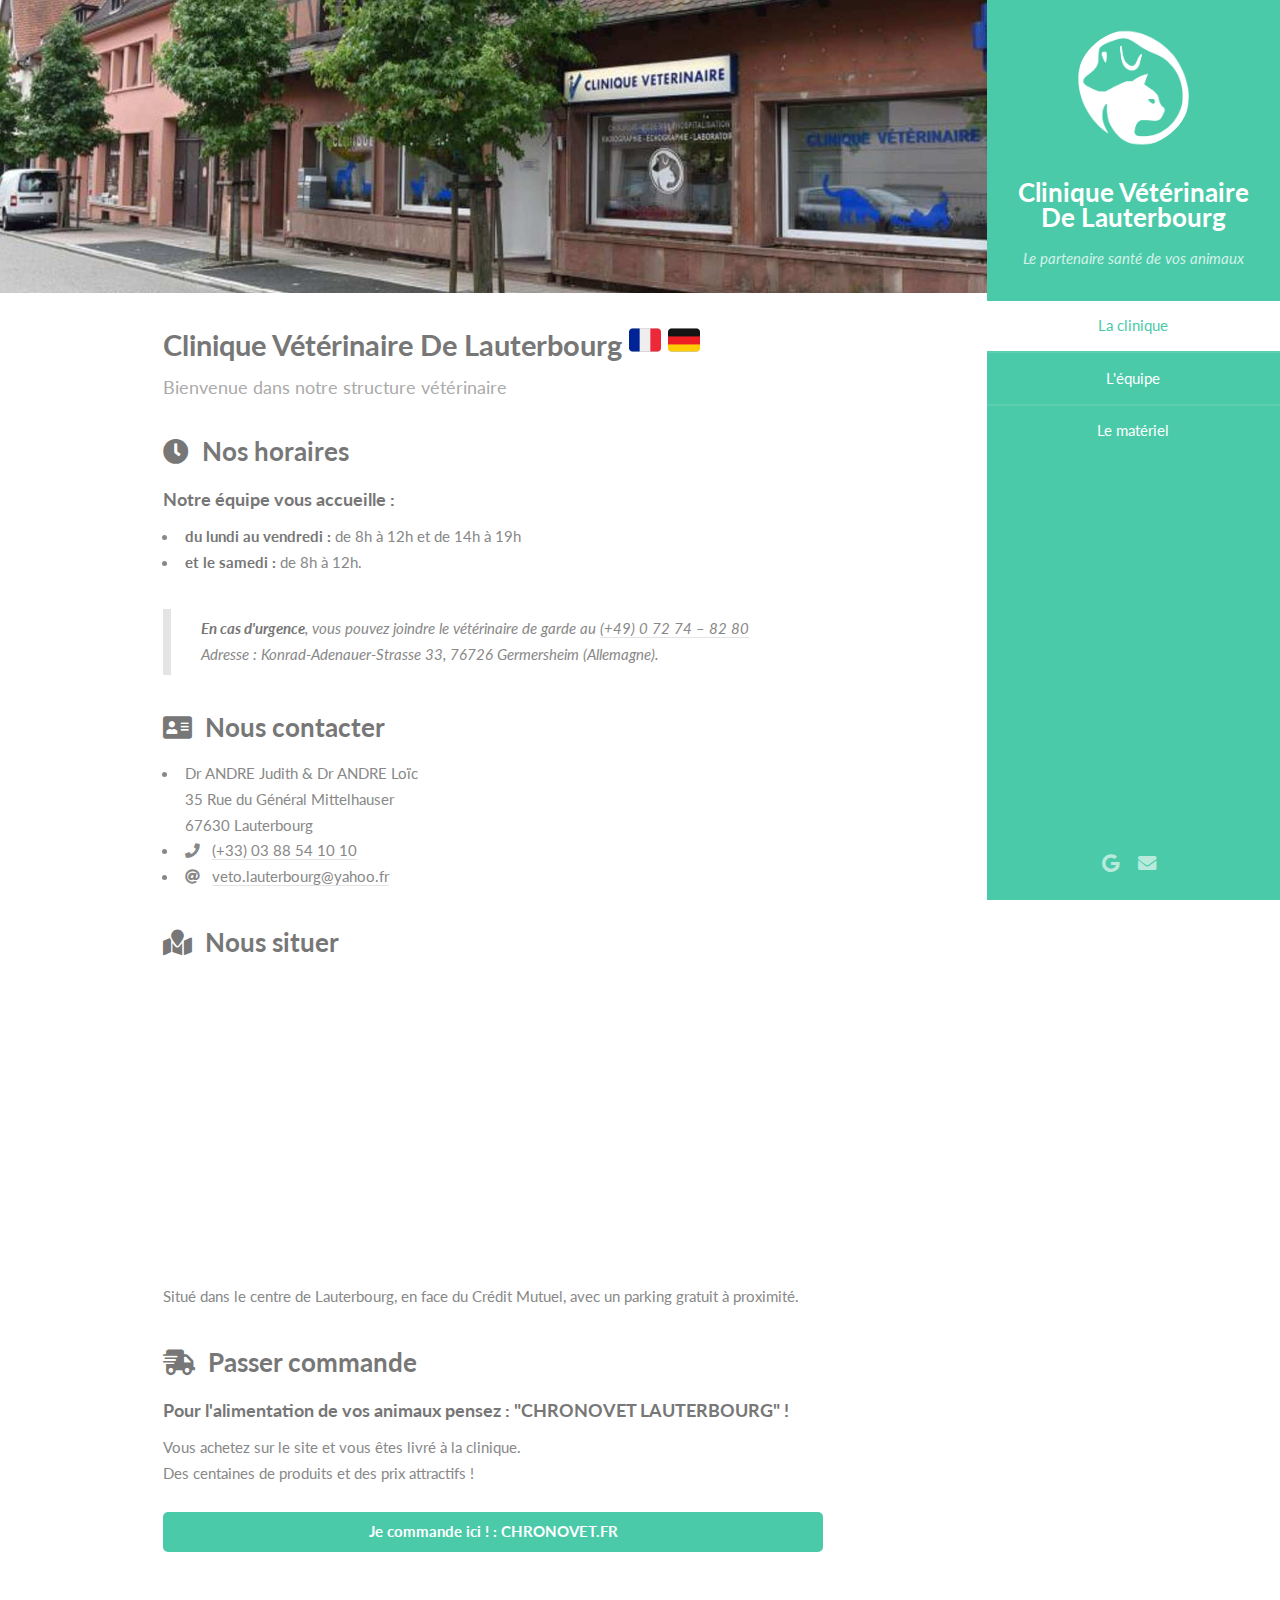
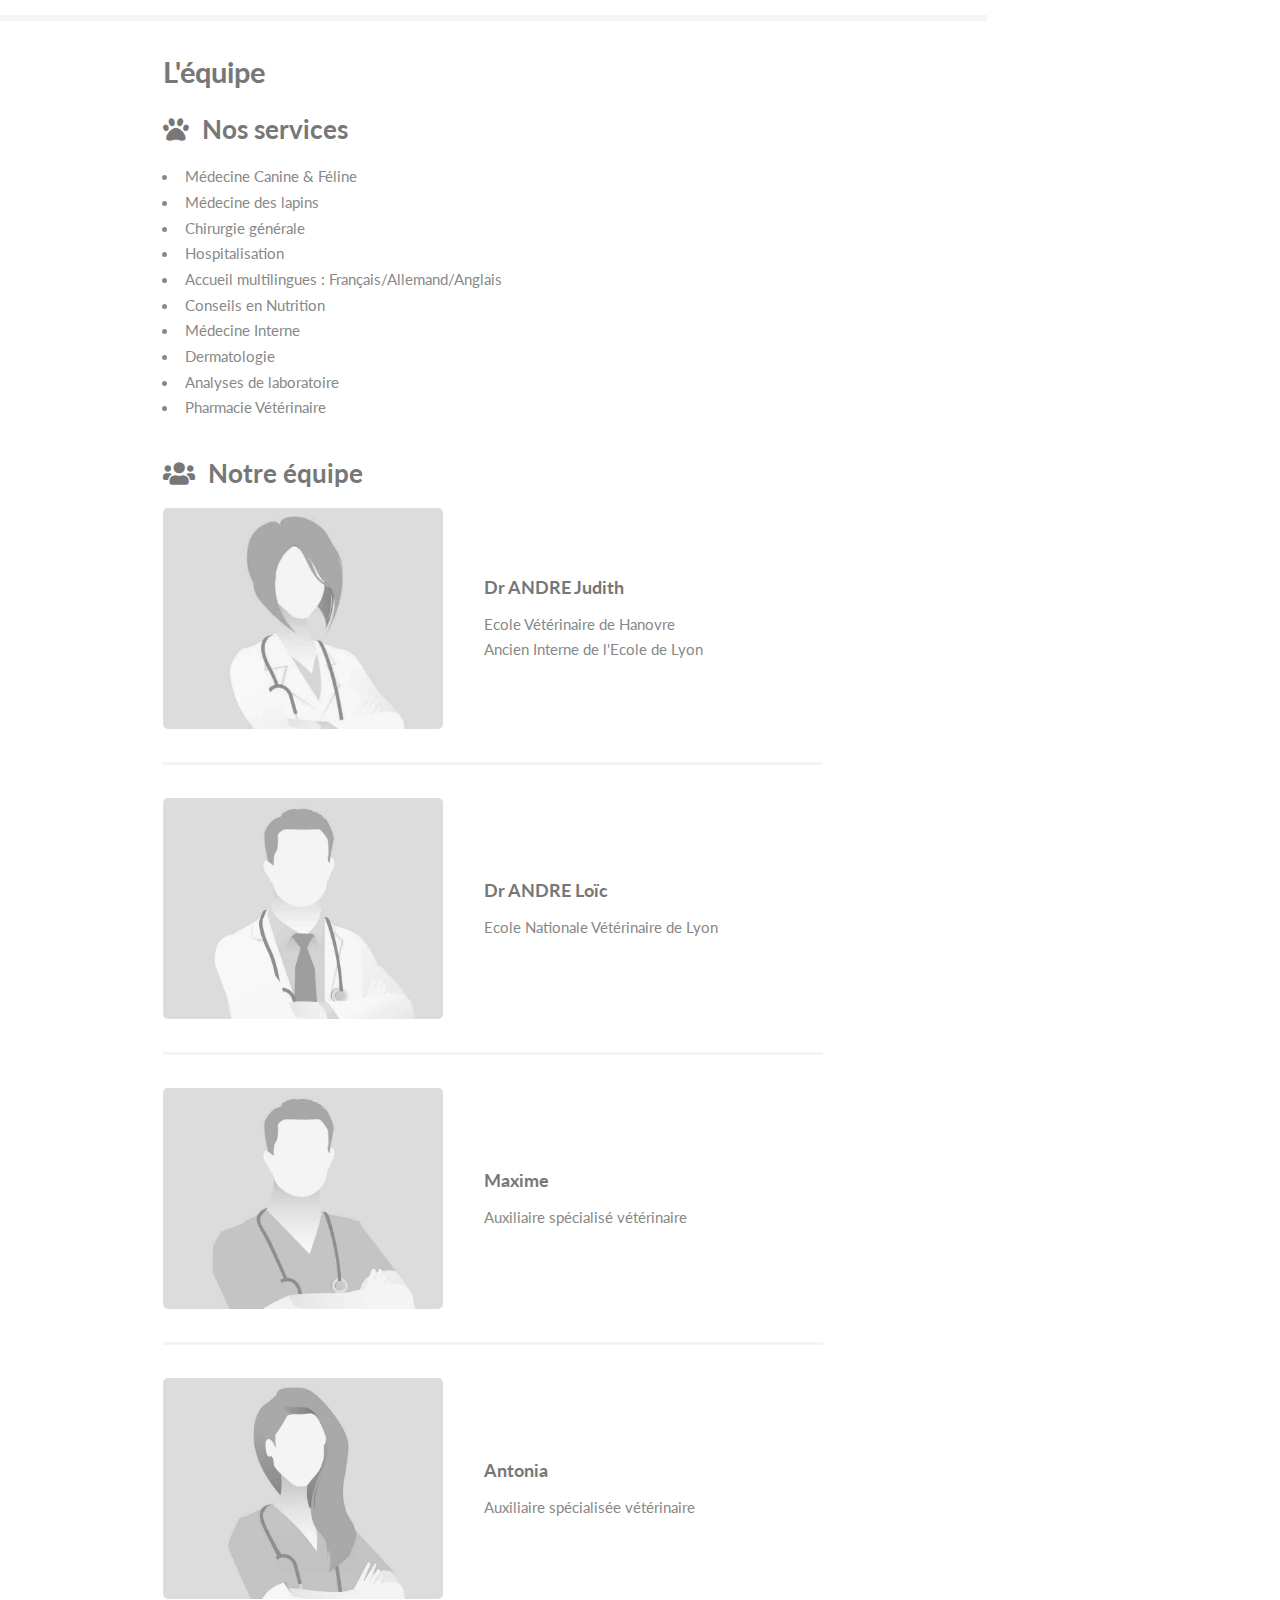
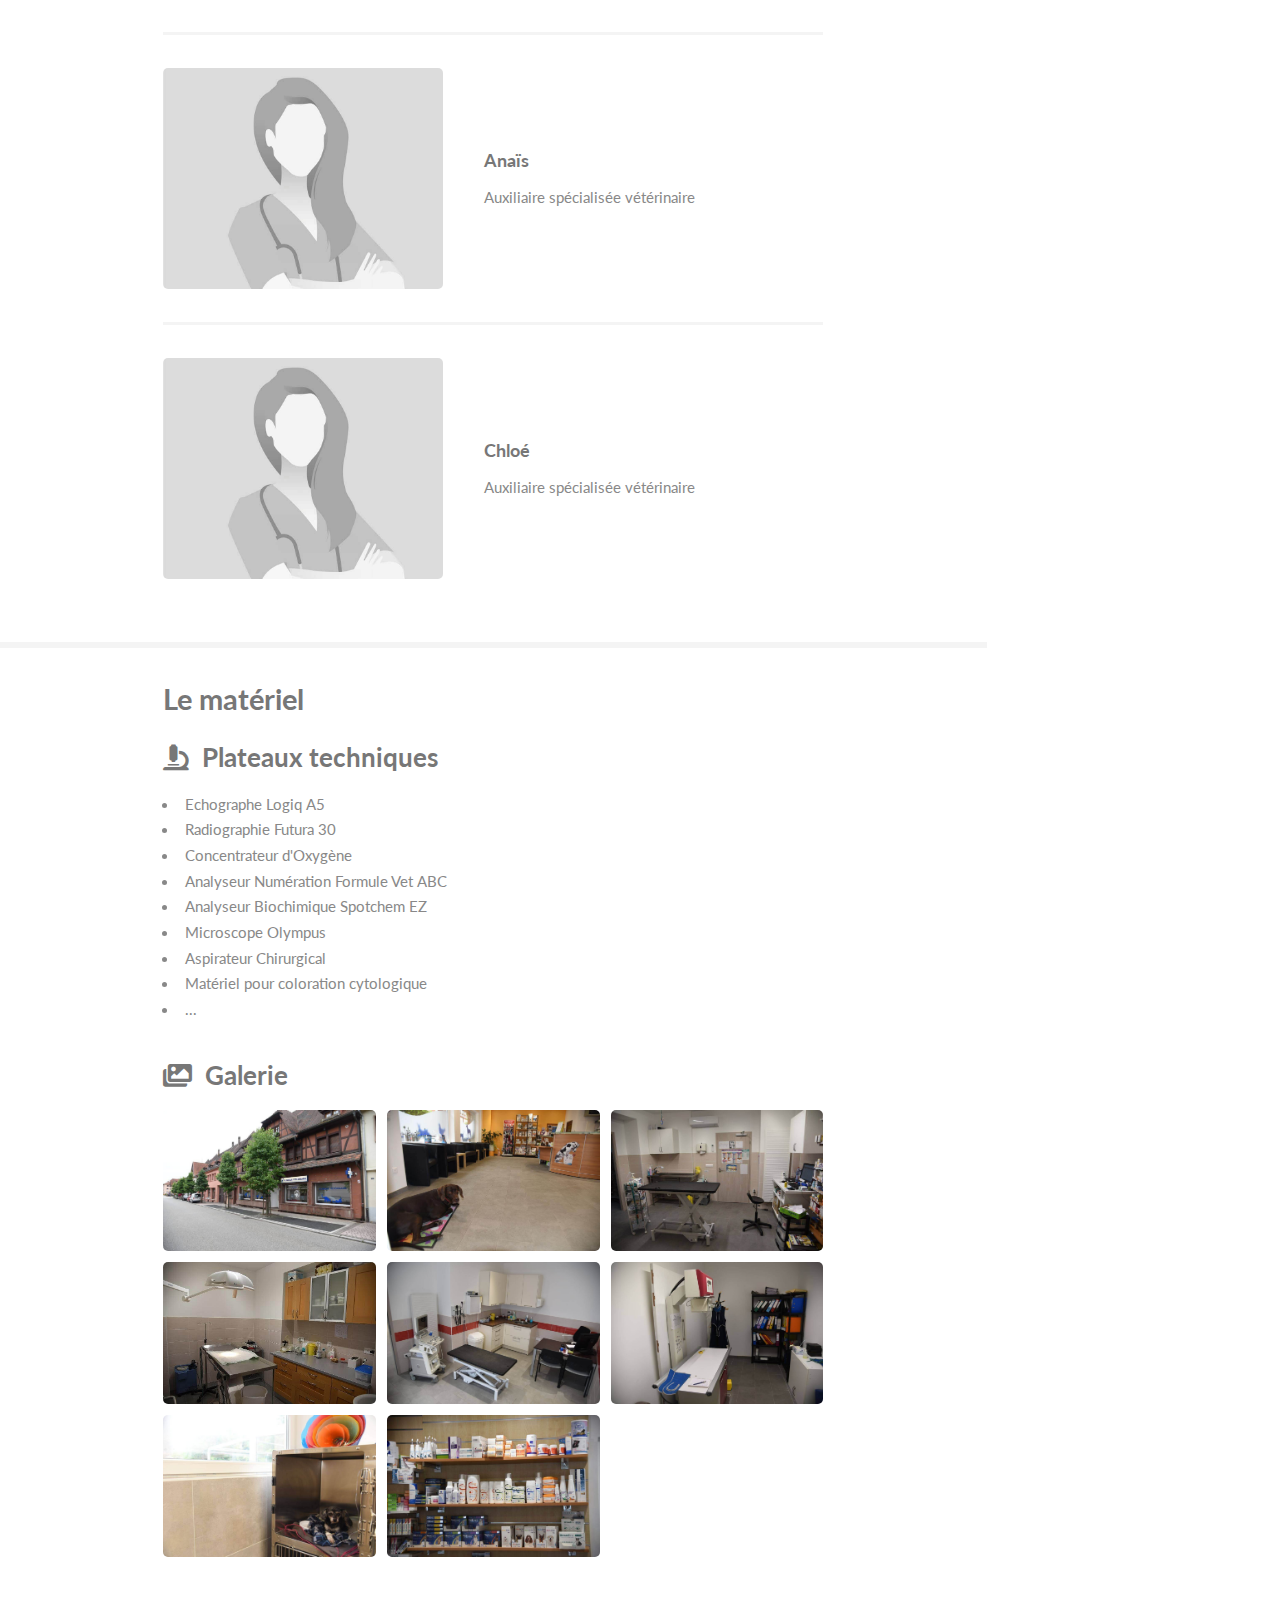
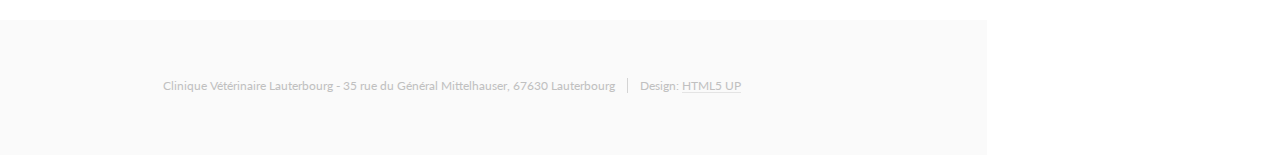
==== index.html @ 4824a7f0 "First version" ====
<!DOCTYPE HTML>
<!--
	Read Only by HTML5 UP
	html5up.net | @ajlkn
	Free for personal and commercial use under the CCA 3.0 license (html5up.net/license)
-->
<html lang="fr">
	<head>
		<title>Clinique Vétérinaire De Lauterbourg</title>
		<meta name="description" content="Clinique Vétérinaire De Lauterbourg - Soins vétérinaires complets pour vos animaux à Lauterbourg. Découvrez notre équipe, nos services et nos équipements.">
		<meta charset="utf-8" />
		<meta name="viewport" content="width=device-width, initial-scale=1, user-scalable=no" />
		<link rel="stylesheet" href="assets/css/main.css" />
		<link rel="icon" href="images/favicon.ico" type="image/x-icon">
	</head>
	<body class="is-preload">

		<!-- Header -->
			<section id="header">
				<header>
					<span class="image avatar"><img src="images/Clinique-Vétérinaire-Lauterbourg-Logo.png" alt="Logo de la Clinique Vétérinaire De Lauterbourg" /></span>
					<h1 id="logo"><a href="#">Clinique Vétérinaire De Lauterbourg</a></h1>
					<p>Le partenaire santé de vos animaux</p>
				</header>
				<nav id="nav">
					<ul>
						<li><a href="#one" class="active">La clinique</a></li>
						<li><a href="#two">L'équipe</a></li>
						<li><a href="#three">Le matériel</a></li>
					</ul>
				</nav>
				<footer>
					<ul class="icons">
						<li><a href="https://maps.app.goo.gl/Jfbe6ivHVaQ285UB8" class="icon brands fa-google"><span class="label">Google Maps</span></a></li>
						<li><a href="mailto:veto.lauterbourg@yahoo.fr" class="icon solid fa-envelope"><span class="label">Email</span></a></li>
					</ul>
				</footer>
			</section>

		<!-- Wrapper -->
			<div id="wrapper">

				<!-- Main -->
					<div id="main">

						<!-- One -->
							<section id="one">
								<div class="image main" data-position="center">
									<img src="images/banner.jpg" alt="Vue extérieure de la clinique vétérinaire" />
								</div>
								<div class="container">
									<header>
										<h2>Clinique Vétérinaire De Lauterbourg
											<img src="images/France.png" alt="Drapeau français" />
											<img src="images/Allemagne.png" alt="Drapeau allemand" /></h2>
										<p>
											Bienvenue dans notre structure vétérinaire
										</p>
									</header>
									
									<h3 class="icon solid fa-clock">Nos horaires</h3>
									<h4>Notre équipe vous accueille :</h4>
									<ul>
										<li><b>du lundi au vendredi :</b> de 8h à 12h et de 14h à 19h</li>
										<li><b>et le samedi :</b> de 8h à 12h.</li>
									</ul>
									<blockquote><b>En cas d'urgence</b>, vous pouvez joindre le vétérinaire de garde au <a href="tel:+334972748280">(+49) 0 72 74 – 82 80</a> <br>
									Adresse : Konrad-Adenauer-Strasse 33, 76726 Germersheim (Allemagne).</blockquote>
									
									<h3 class="icon solid fa-address-card">Nous contacter</h3>
									<ul>
										<li>Dr ANDRE Judith &amp; Dr ANDRE Loïc<br>
										35 Rue du Général Mittelhauser<br>
										67630 Lauterbourg</li>
										<li><i class="icon solid fa-phone"></i> <a href="tel:+33388541010">(+33) 03 88 54 10 10</a></li>
										<li><i class="icon solid fa-at"></i> <a href="mailto:veto.lauterbourg@yahoo.fr">veto.lauterbourg@yahoo.fr</a></li>
									</ul>
									
									<h3 class="icon solid fa-map-marked">Nous situer</h3>
									<iframe src="https://www.google.com/maps/embed?pb=!1m14!1m8!1m3!1d778.6049519795121!2d8.178939666723885!3d48.97434320390531!3m2!1i1024!2i768!4f13.1!3m3!1m2!1s0x4796fdc9e5178a87%3A0xe1fb9a9c493f0ce1!2sV%C3%A9t%C3%A9rinaire%20Lauterbourg!5e0!3m2!1sfr!2sde!4v1719862353051!5m2!1sfr!2sde" width="400" height="300" style="border:0;" allowfullscreen="" loading="lazy" referrerpolicy="no-referrer-when-downgrade"></iframe>
									<p>Situé dans le centre de Lauterbourg, en face du Crédit Mutuel, avec un parking gratuit à proximité.</p>
									
									<h3 class="icon solid fa-shipping-fast">Passer commande</h3>
									<h4>Pour l'alimentation de vos animaux pensez : "CHRONOVET LAUTERBOURG" ! </h4>
									<p>Vous achetez sur le site et vous êtes livré à la clinique. <br>
									Des centaines de produits et des prix attractifs ! <br><br>
									<a href="https://www.chronovet.fr/" class="button primary fit">Je commande ici ! : CHRONOVET.FR</a></p>
								</div>
							</section>

						<!-- Two -->
							<section id="two">
								<div class="container">
									<h2>L'équipe</h2>									
									
									<h3 class="icon solid fa-paw">Nos services</h3>
									<ul>
										<li>Médecine Canine &amp; Féline</li>
										<li>Médecine des lapins</li>
										<li>Chirurgie générale</li>
										<li>Hospitalisation</li>
										<li>Accueil multilingues : Français/Allemand/Anglais</li>
										<li>Conseils en Nutrition</li>
										<li>Médecine Interne</li>
										<li>Dermatologie</li>
										<li>Analyses de laboratoire</li>
										<li>Pharmacie Vétérinaire</li>
									</ul>
									
									<h3 class="icon solid fa-users">Notre équipe</h3>
									<div class="features">
										<article>
											<a class="image"><img src="images/Docteure-vétérinaire.jpg" alt="" loading="lazy" /></a>
											<div class="inner">
												<h4>Dr ANDRE Judith</h4>
												<p>Ecole Vétérinaire de Hanovre<br>
												Ancien Interne de l'Ecole de Lyon</p>
											</div>
										</article>
										<article>
											<a class="image"><img src="images/Docteur-vétérinaire.jpg" alt="" loading="lazy" /></a>
											<div class="inner">
												<h4>Dr ANDRE Loïc</h4>
												<p>Ecole Nationale Vétérinaire de Lyon</p>
											</div>
										</article>
										<article>
											<a class="image"><img src="images/Auxiliaire-spécialisé-vétérinaire.jpg" alt="" loading="lazy" /></a>
											<div class="inner">
												<h4>Maxime</h4>
												<p>Auxiliaire spécialisé vétérinaire</p>
											</div>
										</article>
										<article>
											<a class="image"><img src="images/Auxiliaire-spécialisée-vétérinaire.jpg" alt="" loading="lazy" /></a>
											<div class="inner">
												<h4>Antonia</h4>
												<p>Auxiliaire spécialisée vétérinaire</p>
											</div>
										</article>
										<article>
											<a class="image"><img src="images/Auxiliaire-spécialisée-vétérinaire.jpg" alt="" loading="lazy" /></a>
											<div class="inner">
												<h4>Anaïs</h4>
												<p>Auxiliaire spécialisée vétérinaire</p>
											</div>
										</article>
										<article>
											<a class="image"><img src="images/Auxiliaire-spécialisée-vétérinaire.jpg" alt="" loading="lazy" /></a>
											<div class="inner">
												<h4>Chloé</h4>
												<p>Auxiliaire spécialisée vétérinaire</p>
											</div>
										</article>
									</div>
								</div>
							</section>

						<!-- Three -->
							<section id="three">
								<div class="container">
									<h2>Le matériel</h2>
									
									<h3 class="icon solid fa-microscope">Plateaux techniques</h3>
									<ul>
										<li>Echographe Logiq A5</li>
										<li>Radiographie Futura 30</li>
										<li>Concentrateur d'Oxygène</li>
										<li>Analyseur Numération Formule Vet ABC</li>
										<li>Analyseur Biochimique Spotchem EZ</li>
										<li>Microscope Olympus</li>
										<li>Aspirateur Chirurgical</li>
										<li>Matériel pour coloration cytologique</li>
										<li>...</li>
									</ul>
									
									<h3 class="icon solid fa-images">Galerie</h3>
									
									<div class="box alt">
										<div class="row gtr-50 gtr-uniform">
											<div class="col-4"><span class="image fit">
												<a class="spotlight" href="images/Clinique-Vétérinaire-Lauterbourg-1.jpg"><img src="images/Clinique-Vétérinaire-Lauterbourg-1.jpg" alt="" loading="lazy" /></a>
											</span></div>
											<div class="col-4"><span class="image fit">
												<a class="spotlight" href="images/Clinique-Vétérinaire-Lauterbourg-2.jpg"><img src="images/Clinique-Vétérinaire-Lauterbourg-2.jpg" alt="" loading="lazy" /></a>
											</span></div>
											<div class="col-4"><span class="image fit">
												<a class="spotlight" href="images/Clinique-Vétérinaire-Lauterbourg-3.jpg"><img src="images/Clinique-Vétérinaire-Lauterbourg-3.jpg" alt="" loading="lazy" /></a>
											</span></div>
											<div class="col-4"><span class="image fit">
												<a class="spotlight" href="images/Clinique-Vétérinaire-Lauterbourg-4.jpg"><img src="images/Clinique-Vétérinaire-Lauterbourg-4.jpg" alt="" loading="lazy" /></a>
											</span></div>
											<div class="col-4"><span class="image fit">
												<a class="spotlight" href="images/Clinique-Vétérinaire-Lauterbourg-5.jpg"><img src="images/Clinique-Vétérinaire-Lauterbourg-5.jpg" alt="" loading="lazy" /></a>
											</span></div>
											<div class="col-4"><span class="image fit">
												<a class="spotlight" href="images/Clinique-Vétérinaire-Lauterbourg-6.jpg"><img src="images/Clinique-Vétérinaire-Lauterbourg-6.jpg" alt="" loading="lazy" /></a>
											</span></div>
											<div class="col-4"><span class="image fit">
												<a class="spotlight" href="images/Clinique-Vétérinaire-Lauterbourg-7.jpg"><img src="images/Clinique-Vétérinaire-Lauterbourg-7.jpg" alt="" loading="lazy" /></a>
											</span></div>
											<div class="col-4"><span class="image fit">
												<a class="spotlight" href="images/Clinique-Vétérinaire-Lauterbourg-8.jpg"><img src="images/Clinique-Vétérinaire-Lauterbourg-8.jpg" alt="" loading="lazy" /></a>
											</span></div>
										</div>
									</div>
								</div>
							</section>				

					</div>

				<!-- Footer -->
					<section id="footer">
						<div class="container">
							<ul class="copyright">
								<li>Clinique Vétérinaire Lauterbourg - 35 rue du Général Mittelhauser, 67630 Lauterbourg</li><li>Design: <a href="http://html5up.net">HTML5 UP</a></li>
							</ul>
						</div>
					</section>

			</div>

		<!-- Scripts -->
			<script src="assets/js/jquery.min.js"></script>
			<script src="assets/js/jquery.scrollex.min.js"></script>
			<script src="assets/js/jquery.scrolly.min.js"></script>
			<script src="assets/js/browser.min.js"></script>
			<script src="assets/js/breakpoints.min.js"></script>
			<script src="assets/js/spotlight.bundle.js"></script>
			<script src="assets/js/util.js"></script>
			<script src="assets/js/main.js"></script>

	</body>
</html>
---- assets/css/main.css ----
@import url("fontawesome-all.min.css");
@import url("https://fonts.googleapis.com/css?family=Lato:400,400italic,700,700italic|Source+Code+Pro:400");

/*
	Read Only by HTML5 UP
	html5up.net | @ajlkn
	Free for personal and commercial use under the CCA 3.0 license (html5up.net/license)
*/

html, body, div, span, applet, object,
iframe, h1, h2, h3, h4, h5, h6, p, blockquote,
pre, a, abbr, acronym, address, big, cite,
code, del, dfn, em, img, ins, kbd, q, s, samp,
small, strike, strong, sub, sup, tt, var, b,
u, i, center, dl, dt, dd, ol, ul, li, fieldset,
form, label, legend, table, caption, tbody,
tfoot, thead, tr, th, td, article, aside,
canvas, details, embed, figure, figcaption,
footer, header, hgroup, menu, nav, output, ruby,
section, summary, time, mark, audio, video {
	margin: 0;
	padding: 0;
	border: 0;
	font-size: 100%;
	font: inherit;
	vertical-align: baseline;}

article, aside, details, figcaption, figure,
footer, header, hgroup, menu, nav, section {
	display: block;}

body {
	line-height: 1;
}

ol, ul {
	list-style: none;
}

blockquote, q {
	quotes: none;
}

	blockquote:before, blockquote:after, q:before, q:after {
		content: '';
		content: none;
	}

table {
	border-collapse: collapse;
	border-spacing: 0;
}

body {
	-webkit-text-size-adjust: none;
}

mark {
	background-color: transparent;
	color: inherit;
}

input::-moz-focus-inner {
	border: 0;
	padding: 0;
}

input, select, textarea {
	-moz-appearance: none;
	-webkit-appearance: none;
	-ms-appearance: none;
	appearance: none;
}

/* Basic */

	html {
		box-sizing: border-box;
	}

	*, *:before, *:after {
		box-sizing: inherit;
	}

	body {
		background: #fff;
	}

		body.is-preload *, body.is-preload *:before, body.is-preload *:after {
			-moz-animation: none !important;
			-webkit-animation: none !important;
			-ms-animation: none !important;
			animation: none !important;
			-moz-transition: none !important;
			-webkit-transition: none !important;
			-ms-transition: none !important;
			transition: none !important;
		}

	body, input, select, textarea {
		color: #888;
		font-family: "Lato", sans-serif;
		font-size: 16pt;
		font-weight: 400;
		line-height: 1.75em;
	}

	a {
		-moz-transition: color 0.2s ease-in-out, border-color 0.2s ease-in-out;
		-webkit-transition: color 0.2s ease-in-out, border-color 0.2s ease-in-out;
		-ms-transition: color 0.2s ease-in-out, border-color 0.2s ease-in-out;
		transition: color 0.2s ease-in-out, border-color 0.2s ease-in-out;
		border-bottom: solid 1px #e4e4e4;
		color: inherit;
		text-decoration: none;
	}

		a:hover {
			border-bottom-color: transparent;
			color: #4acaa8 !important;
		}

	strong, b {
		color: #777;
		font-weight: 700;
	}

	em, i {
		font-style: italic;
	}

	p {
		margin: 0 0 2.25em 0;
	}

	h1, h2, h3, h4, h5, h6 {
		color: #777;
		font-weight: 700;
		line-height: 1em;
		margin: 0 0 0.5625em 0;
	}

		h1 a, h2 a, h3 a, h4 a, h5 a, h6 a {
			border: 0;
			color: inherit;
			text-decoration: none;
		}

	h2 {
		font-size: 2em;
		line-height: 1.5em;
	}

	h3 {
		font-size: 1.75em;
		line-height: 1.5em;
	}

	h4 {
		font-size: 1.25em;
		line-height: 1.5em;
	}

	h5 {
		font-size: 0.9em;
		line-height: 1.5em;
	}

	h6 {
		font-size: 0.7em;
		line-height: 1.5em;
	}

	sub {
		font-size: 0.8em;
		position: relative;
		top: 0.5em;
	}

	sup {
		font-size: 0.8em;
		position: relative;
		top: -0.5em;
	}

	hr {
		border: 0;
		border-bottom: solid 2px #f4f4f4;
		margin: 2.25em 0;
	}

		hr.major {
			margin: 3.375em 0;
		}

	blockquote {
		border-left: solid 8px #e4e4e4;
		font-style: italic;
		margin: 0 0 2.25em 0;
		padding: 0.5em 0 0.5em 2em;
	}

	code {
		background: #555;
		border-radius: 5px;
		color: #fff;
		font-family: "Source Code Pro", monospace;
		font-size: 0.9em;
		margin: 0 0.25em;
		padding: 0.25em 0.65em;
	}

	pre {
		font-family: "Source Code Pro", monospace;
		font-size: 0.9em;
		margin: 0 0 2.25em 0;
	}

		pre code {
			-webkit-overflow-scrolling: touch;
			display: block;
			line-height: 1.5em;
			overflow-x: auto;
			padding: 1em 1.5em;
		}

	.align-left {
		text-align: left;
	}

	.align-center {
		text-align: center;
	}

	.align-right {
		text-align: right;
	}

/* Row */

	.row {
		display: flex;
		flex-wrap: wrap;
		box-sizing: border-box;
		align-items: stretch;
	}

		.row > * {
			box-sizing: border-box;
		}

		.row.gtr-uniform > * > :last-child {
			margin-bottom: 0;
		}

		.row.aln-left {
			justify-content: flex-start;
		}

		.row.aln-center {
			justify-content: center;
		}

		.row.aln-right {
			justify-content: flex-end;
		}

		.row.aln-top {
			align-items: flex-start;
		}

		.row.aln-middle {
			align-items: center;
		}

		.row.aln-bottom {
			align-items: flex-end;
		}

		.row > .imp {
			order: -1;
		}

		.row > .col-1 {
			width: 8.33333%;
		}

		.row > .off-1 {
			margin-left: 8.33333%;
		}

		.row > .col-2 {
			width: 16.66667%;
		}

		.row > .off-2 {
			margin-left: 16.66667%;
		}

		.row > .col-3 {
			width: 25%;
		}

		.row > .off-3 {
			margin-left: 25%;
		}

		.row > .col-4 {
			width: 33.33333%;
		}

		.row > .off-4 {
			margin-left: 33.33333%;
		}

		.row > .col-5 {
			width: 41.66667%;
		}

		.row > .off-5 {
			margin-left: 41.66667%;
		}

		.row > .col-6 {
			width: 50%;
		}

		.row > .off-6 {
			margin-left: 50%;
		}

		.row > .col-7 {
			width: 58.33333%;
		}

		.row > .off-7 {
			margin-left: 58.33333%;
		}

		.row > .col-8 {
			width: 66.66667%;
		}

		.row > .off-8 {
			margin-left: 66.66667%;
		}

		.row > .col-9 {
			width: 75%;
		}

		.row > .off-9 {
			margin-left: 75%;
		}

		.row > .col-10 {
			width: 83.33333%;
		}

		.row > .off-10 {
			margin-left: 83.33333%;
		}

		.row > .col-11 {
			width: 91.66667%;
		}

		.row > .off-11 {
			margin-left: 91.66667%;
		}

		.row > .col-12 {
			width: 100%;
		}

		.row > .off-12 {
			margin-left: 100%;
		}

		.row.gtr-0 {
			margin-top: 0;
			margin-left: 0em;
		}

			.row.gtr-0 > * {
				padding: 0 0 0 0em;
			}

			.row.gtr-0.gtr-uniform {
				margin-top: 0em;
			}

				.row.gtr-0.gtr-uniform > * {
					padding-top: 0em;
				}

		.row.gtr-25 {
			margin-top: 0;
			margin-left: -0.5em;
		}

			.row.gtr-25 > * {
				padding: 0 0 0 0.5em;
			}

			.row.gtr-25.gtr-uniform {
				margin-top: -0.5em;
			}

				.row.gtr-25.gtr-uniform > * {
					padding-top: 0.5em;
				}

		.row.gtr-50 {
			margin-top: 0;
			margin-left: -1em;
		}

			.row.gtr-50 > * {
				padding: 0 0 0 1em;
			}

			.row.gtr-50.gtr-uniform {
				margin-top: -1em;
			}

				.row.gtr-50.gtr-uniform > * {
					padding-top: 1em;
				}

		.row {
			margin-top: 0;
			margin-left: -2em;
		}

			.row > * {
				padding: 0 0 0 2em;
			}

			.row.gtr-uniform {
				margin-top: -2em;
			}

				.row.gtr-uniform > * {
					padding-top: 2em;
				}

		.row.gtr-150 {
			margin-top: 0;
			margin-left: -3em;
		}

			.row.gtr-150 > * {
				padding: 0 0 0 3em;
			}

			.row.gtr-150.gtr-uniform {
				margin-top: -3em;
			}

				.row.gtr-150.gtr-uniform > * {
					padding-top: 3em;
				}

		.row.gtr-200 {
			margin-top: 0;
			margin-left: -4em;
		}

			.row.gtr-200 > * {
				padding: 0 0 0 4em;
			}

			.row.gtr-200.gtr-uniform {
				margin-top: -4em;
			}

				.row.gtr-200.gtr-uniform > * {
					padding-top: 4em;
				}

		@media screen and (max-width: 1680px) {

			.row {
				display: flex;
				flex-wrap: wrap;
				box-sizing: border-box;
				align-items: stretch;
			}

				.row > * {
					box-sizing: border-box;
				}

				.row.gtr-uniform > * > :last-child {
					margin-bottom: 0;
				}

				.row.aln-left {
					justify-content: flex-start;
				}

				.row.aln-center {
					justify-content: center;
				}

				.row.aln-right {
					justify-content: flex-end;
				}

				.row.aln-top {
					align-items: flex-start;
				}

				.row.aln-middle {
					align-items: center;
				}

				.row.aln-bottom {
					align-items: flex-end;
				}

				.row > .imp-xlarge {
					order: -1;
				}

				.row > .col-1-xlarge {
					width: 8.33333%;
				}

				.row > .off-1-xlarge {
					margin-left: 8.33333%;
				}

				.row > .col-2-xlarge {
					width: 16.66667%;
				}

				.row > .off-2-xlarge {
					margin-left: 16.66667%;
				}

				.row > .col-3-xlarge {
					width: 25%;
				}

				.row > .off-3-xlarge {
					margin-left: 25%;
				}

				.row > .col-4-xlarge {
					width: 33.33333%;
				}

				.row > .off-4-xlarge {
					margin-left: 33.33333%;
				}

				.row > .col-5-xlarge {
					width: 41.66667%;
				}

				.row > .off-5-xlarge {
					margin-left: 41.66667%;
				}

				.row > .col-6-xlarge {
					width: 50%;
				}

				.row > .off-6-xlarge {
					margin-left: 50%;
				}

				.row > .col-7-xlarge {
					width: 58.33333%;
				}

				.row > .off-7-xlarge {
					margin-left: 58.33333%;
				}

				.row > .col-8-xlarge {
					width: 66.66667%;
				}

				.row > .off-8-xlarge {
					margin-left: 66.66667%;
				}

				.row > .col-9-xlarge {
					width: 75%;
				}

				.row > .off-9-xlarge {
					margin-left: 75%;
				}

				.row > .col-10-xlarge {
					width: 83.33333%;
				}

				.row > .off-10-xlarge {
					margin-left: 83.33333%;
				}

				.row > .col-11-xlarge {
					width: 91.66667%;
				}

				.row > .off-11-xlarge {
					margin-left: 91.66667%;
				}

				.row > .col-12-xlarge {
					width: 100%;
				}

				.row > .off-12-xlarge {
					margin-left: 100%;
				}

				.row.gtr-0 {
					margin-top: 0;
					margin-left: 0em;
				}

					.row.gtr-0 > * {
						padding: 0 0 0 0em;
					}

					.row.gtr-0.gtr-uniform {
						margin-top: 0em;
					}

						.row.gtr-0.gtr-uniform > * {
							padding-top: 0em;
						}

				.row.gtr-25 {
					margin-top: 0;
					margin-left: -0.5em;
				}

					.row.gtr-25 > * {
						padding: 0 0 0 0.5em;
					}

					.row.gtr-25.gtr-uniform {
						margin-top: -0.5em;
					}

						.row.gtr-25.gtr-uniform > * {
							padding-top: 0.5em;
						}

				.row.gtr-50 {
					margin-top: 0;
					margin-left: -1em;
				}

					.row.gtr-50 > * {
						padding: 0 0 0 1em;
					}

					.row.gtr-50.gtr-uniform {
						margin-top: -1em;
					}

						.row.gtr-50.gtr-uniform > * {
							padding-top: 1em;
						}

				.row {
					margin-top: 0;
					margin-left: -2em;
				}

					.row > * {
						padding: 0 0 0 2em;
					}

					.row.gtr-uniform {
						margin-top: -2em;
					}

						.row.gtr-uniform > * {
							padding-top: 2em;
						}

				.row.gtr-150 {
					margin-top: 0;
					margin-left: -3em;
				}

					.row.gtr-150 > * {
						padding: 0 0 0 3em;
					}

					.row.gtr-150.gtr-uniform {
						margin-top: -3em;
					}

						.row.gtr-150.gtr-uniform > * {
							padding-top: 3em;
						}

				.row.gtr-200 {
					margin-top: 0;
					margin-left: -4em;
				}

					.row.gtr-200 > * {
						padding: 0 0 0 4em;
					}

					.row.gtr-200.gtr-uniform {
						margin-top: -4em;
					}

						.row.gtr-200.gtr-uniform > * {
							padding-top: 4em;
						}

		}

		@media screen and (max-width: 1280px) {

			.row {
				display: flex;
				flex-wrap: wrap;
				box-sizing: border-box;
				align-items: stretch;
			}

				.row > * {
					box-sizing: border-box;
				}

				.row.gtr-uniform > * > :last-child {
					margin-bottom: 0;
				}

				.row.aln-left {
					justify-content: flex-start;
				}

				.row.aln-center {
					justify-content: center;
				}

				.row.aln-right {
					justify-content: flex-end;
				}

				.row.aln-top {
					align-items: flex-start;
				}

				.row.aln-middle {
					align-items: center;
				}

				.row.aln-bottom {
					align-items: flex-end;
				}

				.row > .imp-large {
					order: -1;
				}

				.row > .col-1-large {
					width: 8.33333%;
				}

				.row > .off-1-large {
					margin-left: 8.33333%;
				}

				.row > .col-2-large {
					width: 16.66667%;
				}

				.row > .off-2-large {
					margin-left: 16.66667%;
				}

				.row > .col-3-large {
					width: 25%;
				}

				.row > .off-3-large {
					margin-left: 25%;
				}

				.row > .col-4-large {
					width: 33.33333%;
				}

				.row > .off-4-large {
					margin-left: 33.33333%;
				}

				.row > .col-5-large {
					width: 41.66667%;
				}

				.row > .off-5-large {
					margin-left: 41.66667%;
				}

				.row > .col-6-large {
					width: 50%;
				}

				.row > .off-6-large {
					margin-left: 50%;
				}

				.row > .col-7-large {
					width: 58.33333%;
				}

				.row > .off-7-large {
					margin-left: 58.33333%;
				}

				.row > .col-8-large {
					width: 66.66667%;
				}

				.row > .off-8-large {
					margin-left: 66.66667%;
				}

				.row > .col-9-large {
					width: 75%;
				}

				.row > .off-9-large {
					margin-left: 75%;
				}

				.row > .col-10-large {
					width: 83.33333%;
				}

				.row > .off-10-large {
					margin-left: 83.33333%;
				}

				.row > .col-11-large {
					width: 91.66667%;
				}

				.row > .off-11-large {
					margin-left: 91.66667%;
				}

				.row > .col-12-large {
					width: 100%;
				}

				.row > .off-12-large {
					margin-left: 100%;
				}

				.row.gtr-0 {
					margin-top: 0;
					margin-left: 0em;
				}

					.row.gtr-0 > * {
						padding: 0 0 0 0em;
					}

					.row.gtr-0.gtr-uniform {
						margin-top: 0em;
					}

						.row.gtr-0.gtr-uniform > * {
							padding-top: 0em;
						}

				.row.gtr-25 {
					margin-top: 0;
					margin-left: -0.375em;
				}

					.row.gtr-25 > * {
						padding: 0 0 0 0.375em;
					}

					.row.gtr-25.gtr-uniform {
						margin-top: -0.375em;
					}

						.row.gtr-25.gtr-uniform > * {
							padding-top: 0.375em;
						}

				.row.gtr-50 {
					margin-top: 0;
					margin-left: -0.75em;
				}

					.row.gtr-50 > * {
						padding: 0 0 0 0.75em;
					}

					.row.gtr-50.gtr-uniform {
						margin-top: -0.75em;
					}

						.row.gtr-50.gtr-uniform > * {
							padding-top: 0.75em;
						}

				.row {
					margin-top: 0;
					margin-left: -1.5em;
				}

					.row > * {
						padding: 0 0 0 1.5em;
					}

					.row.gtr-uniform {
						margin-top: -1.5em;
					}

						.row.gtr-uniform > * {
							padding-top: 1.5em;
						}

				.row.gtr-150 {
					margin-top: 0;
					margin-left: -2.25em;
				}

					.row.gtr-150 > * {
						padding: 0 0 0 2.25em;
					}

					.row.gtr-150.gtr-uniform {
						margin-top: -2.25em;
					}

						.row.gtr-150.gtr-uniform > * {
							padding-top: 2.25em;
						}

				.row.gtr-200 {
					margin-top: 0;
					margin-left: -3em;
				}

					.row.gtr-200 > * {
						padding: 0 0 0 3em;
					}

					.row.gtr-200.gtr-uniform {
						margin-top: -3em;
					}

						.row.gtr-200.gtr-uniform > * {
							padding-top: 3em;
						}

		}

		@media screen and (max-width: 1024px) {

			.row {
				display: flex;
				flex-wrap: wrap;
				box-sizing: border-box;
				align-items: stretch;
			}

				.row > * {
					box-sizing: border-box;
				}

				.row.gtr-uniform > * > :last-child {
					margin-bottom: 0;
				}

				.row.aln-left {
					justify-content: flex-start;
				}

				.row.aln-center {
					justify-content: center;
				}

				.row.aln-right {
					justify-content: flex-end;
				}

				.row.aln-top {
					align-items: flex-start;
				}

				.row.aln-middle {
					align-items: center;
				}

				.row.aln-bottom {
					align-items: flex-end;
				}

				.row > .imp-medium {
					order: -1;
				}

				.row > .col-1-medium {
					width: 8.33333%;
				}

				.row > .off-1-medium {
					margin-left: 8.33333%;
				}

				.row > .col-2-medium {
					width: 16.66667%;
				}

				.row > .off-2-medium {
					margin-left: 16.66667%;
				}

				.row > .col-3-medium {
					width: 25%;
				}

				.row > .off-3-medium {
					margin-left: 25%;
				}

				.row > .col-4-medium {
					width: 33.33333%;
				}

				.row > .off-4-medium {
					margin-left: 33.33333%;
				}

				.row > .col-5-medium {
					width: 41.66667%;
				}

				.row > .off-5-medium {
					margin-left: 41.66667%;
				}

				.row > .col-6-medium {
					width: 50%;
				}

				.row > .off-6-medium {
					margin-left: 50%;
				}

				.row > .col-7-medium {
					width: 58.33333%;
				}

				.row > .off-7-medium {
					margin-left: 58.33333%;
				}

				.row > .col-8-medium {
					width: 66.66667%;
				}

				.row > .off-8-medium {
					margin-left: 66.66667%;
				}

				.row > .col-9-medium {
					width: 75%;
				}

				.row > .off-9-medium {
					margin-left: 75%;
				}

				.row > .col-10-medium {
					width: 83.33333%;
				}

				.row > .off-10-medium {
					margin-left: 83.33333%;
				}

				.row > .col-11-medium {
					width: 91.66667%;
				}

				.row > .off-11-medium {
					margin-left: 91.66667%;
				}

				.row > .col-12-medium {
					width: 100%;
				}

				.row > .off-12-medium {
					margin-left: 100%;
				}

				.row.gtr-0 {
					margin-top: 0;
					margin-left: 0em;
				}

					.row.gtr-0 > * {
						padding: 0 0 0 0em;
					}

					.row.gtr-0.gtr-uniform {
						margin-top: 0em;
					}

						.row.gtr-0.gtr-uniform > * {
							padding-top: 0em;
						}

				.row.gtr-25 {
					margin-top: 0;
					margin-left: -0.375em;
				}

					.row.gtr-25 > * {
						padding: 0 0 0 0.375em;
					}

					.row.gtr-25.gtr-uniform {
						margin-top: -0.375em;
					}

						.row.gtr-25.gtr-uniform > * {
							padding-top: 0.375em;
						}

				.row.gtr-50 {
					margin-top: 0;
					margin-left: -0.75em;
				}

					.row.gtr-50 > * {
						padding: 0 0 0 0.75em;
					}

					.row.gtr-50.gtr-uniform {
						margin-top: -0.75em;
					}

						.row.gtr-50.gtr-uniform > * {
							padding-top: 0.75em;
						}

				.row {
					margin-top: 0;
					margin-left: -1.5em;
				}

					.row > * {
						padding: 0 0 0 1.5em;
					}

					.row.gtr-uniform {
						margin-top: -1.5em;
					}

						.row.gtr-uniform > * {
							padding-top: 1.5em;
						}

				.row.gtr-150 {
					margin-top: 0;
					margin-left: -2.25em;
				}

					.row.gtr-150 > * {
						padding: 0 0 0 2.25em;
					}

					.row.gtr-150.gtr-uniform {
						margin-top: -2.25em;
					}

						.row.gtr-150.gtr-uniform > * {
							padding-top: 2.25em;
						}

				.row.gtr-200 {
					margin-top: 0;
					margin-left: -3em;
				}

					.row.gtr-200 > * {
						padding: 0 0 0 3em;
					}

					.row.gtr-200.gtr-uniform {
						margin-top: -3em;
					}

						.row.gtr-200.gtr-uniform > * {
							padding-top: 3em;
						}

		}

		@media screen and (max-width: 736px) {

			.row {
				display: flex;
				flex-wrap: wrap;
				box-sizing: border-box;
				align-items: stretch;
			}

				.row > * {
					box-sizing: border-box;
				}

				.row.gtr-uniform > * > :last-child {
					margin-bottom: 0;
				}

				.row.aln-left {
					justify-content: flex-start;
				}

				.row.aln-center {
					justify-content: center;
				}

				.row.aln-right {
					justify-content: flex-end;
				}

				.row.aln-top {
					align-items: flex-start;
				}

				.row.aln-middle {
					align-items: center;
				}

				.row.aln-bottom {
					align-items: flex-end;
				}

				.row > .imp-small {
					order: -1;
				}

				.row > .col-1-small {
					width: 8.33333%;
				}

				.row > .off-1-small {
					margin-left: 8.33333%;
				}

				.row > .col-2-small {
					width: 16.66667%;
				}

				.row > .off-2-small {
					margin-left: 16.66667%;
				}

				.row > .col-3-small {
					width: 25%;
				}

				.row > .off-3-small {
					margin-left: 25%;
				}

				.row > .col-4-small {
					width: 33.33333%;
				}

				.row > .off-4-small {
					margin-left: 33.33333%;
				}

				.row > .col-5-small {
					width: 41.66667%;
				}

				.row > .off-5-small {
					margin-left: 41.66667%;
				}

				.row > .col-6-small {
					width: 50%;
				}

				.row > .off-6-small {
					margin-left: 50%;
				}

				.row > .col-7-small {
					width: 58.33333%;
				}

				.row > .off-7-small {
					margin-left: 58.33333%;
				}

				.row > .col-8-small {
					width: 66.66667%;
				}

				.row > .off-8-small {
					margin-left: 66.66667%;
				}

				.row > .col-9-small {
					width: 75%;
				}

				.row > .off-9-small {
					margin-left: 75%;
				}

				.row > .col-10-small {
					width: 83.33333%;
				}

				.row > .off-10-small {
					margin-left: 83.33333%;
				}

				.row > .col-11-small {
					width: 91.66667%;
				}

				.row > .off-11-small {
					margin-left: 91.66667%;
				}

				.row > .col-12-small {
					width: 100%;
				}

				.row > .off-12-small {
					margin-left: 100%;
				}

				.row.gtr-0 {
					margin-top: 0;
					margin-left: 0em;
				}

					.row.gtr-0 > * {
						padding: 0 0 0 0em;
					}

					.row.gtr-0.gtr-uniform {
						margin-top: 0em;
					}

						.row.gtr-0.gtr-uniform > * {
							padding-top: 0em;
						}

				.row.gtr-25 {
					margin-top: 0;
					margin-left: -0.3125em;
				}

					.row.gtr-25 > * {
						padding: 0 0 0 0.3125em;
					}

					.row.gtr-25.gtr-uniform {
						margin-top: -0.3125em;
					}

						.row.gtr-25.gtr-uniform > * {
							padding-top: 0.3125em;
						}

				.row.gtr-50 {
					margin-top: 0;
					margin-left: -0.625em;
				}

					.row.gtr-50 > * {
						padding: 0 0 0 0.625em;
					}

					.row.gtr-50.gtr-uniform {
						margin-top: -0.625em;
					}

						.row.gtr-50.gtr-uniform > * {
							padding-top: 0.625em;
						}

				.row {
					margin-top: 0;
					margin-left: -1.25em;
				}

					.row > * {
						padding: 0 0 0 1.25em;
					}

					.row.gtr-uniform {
						margin-top: -1.25em;
					}

						.row.gtr-uniform > * {
							padding-top: 1.25em;
						}

				.row.gtr-150 {
					margin-top: 0;
					margin-left: -1.875em;
				}

					.row.gtr-150 > * {
						padding: 0 0 0 1.875em;
					}

					.row.gtr-150.gtr-uniform {
						margin-top: -1.875em;
					}

						.row.gtr-150.gtr-uniform > * {
							padding-top: 1.875em;
						}

				.row.gtr-200 {
					margin-top: 0;
					margin-left: -2.5em;
				}

					.row.gtr-200 > * {
						padding: 0 0 0 2.5em;
					}

					.row.gtr-200.gtr-uniform {
						margin-top: -2.5em;
					}

						.row.gtr-200.gtr-uniform > * {
							padding-top: 2.5em;
						}

		}

		@media screen and (max-width: 480px) {

			.row {
				display: flex;
				flex-wrap: wrap;
				box-sizing: border-box;
				align-items: stretch;
			}

				.row > * {
					box-sizing: border-box;
				}

				.row.gtr-uniform > * > :last-child {
					margin-bottom: 0;
				}

				.row.aln-left {
					justify-content: flex-start;
				}

				.row.aln-center {
					justify-content: center;
				}

				.row.aln-right {
					justify-content: flex-end;
				}

				.row.aln-top {
					align-items: flex-start;
				}

				.row.aln-middle {
					align-items: center;
				}

				.row.aln-bottom {
					align-items: flex-end;
				}

				.row > .imp-xsmall {
					order: -1;
				}

				.row > .col-1-xsmall {
					width: 8.33333%;
				}

				.row > .off-1-xsmall {
					margin-left: 8.33333%;
				}

				.row > .col-2-xsmall {
					width: 16.66667%;
				}

				.row > .off-2-xsmall {
					margin-left: 16.66667%;
				}

				.row > .col-3-xsmall {
					width: 25%;
				}

				.row > .off-3-xsmall {
					margin-left: 25%;
				}

				.row > .col-4-xsmall {
					width: 33.33333%;
				}

				.row > .off-4-xsmall {
					margin-left: 33.33333%;
				}

				.row > .col-5-xsmall {
					width: 41.66667%;
				}

				.row > .off-5-xsmall {
					margin-left: 41.66667%;
				}

				.row > .col-6-xsmall {
					width: 50%;
				}

				.row > .off-6-xsmall {
					margin-left: 50%;
				}

				.row > .col-7-xsmall {
					width: 58.33333%;
				}

				.row > .off-7-xsmall {
					margin-left: 58.33333%;
				}

				.row > .col-8-xsmall {
					width: 66.66667%;
				}

				.row > .off-8-xsmall {
					margin-left: 66.66667%;
				}

				.row > .col-9-xsmall {
					width: 75%;
				}

				.row > .off-9-xsmall {
					margin-left: 75%;
				}

				.row > .col-10-xsmall {
					width: 83.33333%;
				}

				.row > .off-10-xsmall {
					margin-left: 83.33333%;
				}

				.row > .col-11-xsmall {
					width: 91.66667%;
				}

				.row > .off-11-xsmall {
					margin-left: 91.66667%;
				}

				.row > .col-12-xsmall {
					width: 100%;
				}

				.row > .off-12-xsmall {
					margin-left: 100%;
				}

				.row.gtr-0 {
					margin-top: 0;
					margin-left: 0em;
				}

					.row.gtr-0 > * {
						padding: 0 0 0 0em;
					}

					.row.gtr-0.gtr-uniform {
						margin-top: 0em;
					}

						.row.gtr-0.gtr-uniform > * {
							padding-top: 0em;
						}

				.row.gtr-25 {
					margin-top: 0;
					margin-left: -0.3125em;
				}

					.row.gtr-25 > * {
						padding: 0 0 0 0.3125em;
					}

					.row.gtr-25.gtr-uniform {
						margin-top: -0.3125em;
					}

						.row.gtr-25.gtr-uniform > * {
							padding-top: 0.3125em;
						}

				.row.gtr-50 {
					margin-top: 0;
					margin-left: -0.625em;
				}

					.row.gtr-50 > * {
						padding: 0 0 0 0.625em;
					}

					.row.gtr-50.gtr-uniform {
						margin-top: -0.625em;
					}

						.row.gtr-50.gtr-uniform > * {
							padding-top: 0.625em;
						}

				.row {
					margin-top: 0;
					margin-left: -1.25em;
				}

					.row > * {
						padding: 0 0 0 1.25em;
					}

					.row.gtr-uniform {
						margin-top: -1.25em;
					}

						.row.gtr-uniform > * {
							padding-top: 1.25em;
						}

				.row.gtr-150 {
					margin-top: 0;
					margin-left: -1.875em;
				}

					.row.gtr-150 > * {
						padding: 0 0 0 1.875em;
					}

					.row.gtr-150.gtr-uniform {
						margin-top: -1.875em;
					}

						.row.gtr-150.gtr-uniform > * {
							padding-top: 1.875em;
						}

				.row.gtr-200 {
					margin-top: 0;
					margin-left: -2.5em;
				}

					.row.gtr-200 > * {
						padding: 0 0 0 2.5em;
					}

					.row.gtr-200.gtr-uniform {
						margin-top: -2.5em;
					}

						.row.gtr-200.gtr-uniform > * {
							padding-top: 2.5em;
						}

		}

/* Container */

	.container {
		margin: 0 auto;
		max-width: calc(100% - 4.5em);
		width: 45em;
	}

		.container.xsmall {
			width: 11.25em;
		}

		.container.small {
			width: 22.5em;
		}

		.container.medium {
			width: 33.75em;
		}

		.container.large {
			width: 56.25em;
		}

		.container.xlarge {
			width: 67.5em;
		}

		.container.max {
			width: 100%;
		}

		@media screen and (max-width: 1024px) {

			.container {
				width: 100% !important;
			}

		}

		@media screen and (max-width: 480px) {

			.container {
				max-width: calc(100% - 3.375em);
			}

		}

/* Section/Article */

	section.special, article.special {
		text-align: center;
	}

	header p {
		color: #aaa;
		position: relative;
		margin: 0 0 1.6875em 0;
	}

	header h2 + p {
		font-size: 1.25em;
		margin-top: -0.5em;
		line-height: 1.5em;
	}

	header h3 + p {
		font-size: 1.1em;
		margin-top: -0.35em;
		line-height: 1.5em;
	}

	header h4 + p,
	header h5 + p,
	header h6 + p {
		font-size: 0.9em;
		margin-top: -0.25em;
		line-height: 1.5em;
	}

	header.major h2 {
		color: #4acaa8;
		font-size: 3.5em;
	}

		header.major h2 + p {
			color: #777;
			font-size: 1.75em;
			font-weight: 700;
			margin-top: -0.75em;
		}

/* Form */

	form {
		margin: 0 0 2.25em 0;
	}

	label {
		color: #777;
		display: block;
		font-size: 0.9em;
		font-weight: 700;
		margin: 0 0 1.125em 0;
	}

	input::-moz-focus-inner {
		border: 0;
		padding: 0;
	}

	input[type="text"],
	input[type="password"],
	input[type="email"],
	select,
	textarea {
		-moz-appearance: none;
		-webkit-appearance: none;
		-ms-appearance: none;
		appearance: none;
		border-radius: 5px;
		border: none;
		border: solid 2px #e4e4e4;
		color: inherit;
		display: block;
		outline: 0;
		padding: 0 1em;
		text-decoration: none;
		width: 100%;
	}

		input[type="text"]:invalid,
		input[type="password"]:invalid,
		input[type="email"]:invalid,
		select:invalid,
		textarea:invalid {
			box-shadow: none;
		}

		input[type="text"]:focus,
		input[type="password"]:focus,
		input[type="email"]:focus,
		select:focus,
		textarea:focus {
			border-color: #4acaa8;
		}

	select {
		background-image: url("data:image/svg+xml;charset=utf8,%3Csvg xmlns='http://www.w3.org/2000/svg' width='40' height='40' preserveAspectRatio='none' viewBox='0 0 40 40'%3E%3Cpath d='M9.4,12.3l10.4,10.4l10.4-10.4c0.2-0.2,0.5-0.4,0.9-0.4c0.3,0,0.6,0.1,0.9,0.4l3.3,3.3c0.2,0.2,0.4,0.5,0.4,0.9 c0,0.4-0.1,0.6-0.4,0.9L20.7,31.9c-0.2,0.2-0.5,0.4-0.9,0.4c-0.3,0-0.6-0.1-0.9-0.4L4.3,17.3c-0.2-0.2-0.4-0.5-0.4-0.9 c0-0.4,0.1-0.6,0.4-0.9l3.3-3.3c0.2-0.2,0.5-0.4,0.9-0.4S9.1,12.1,9.4,12.3z' fill='%23e4e4e4' /%3E%3C/svg%3E");
		background-size: 1.25em;
		background-repeat: no-repeat;
		background-position: calc(100% - 1em) center;
		height: 2.75em;
		padding-right: 2.75em;
		text-overflow: ellipsis;
	}

		select option {
			color: #777;
			background: #fff;
		}

		select:focus::-ms-value {
			background-color: transparent;
		}

		select::-ms-expand {
			display: none;
		}

	input[type="text"],
	input[type="password"],
	input[type="email"],
	select {
		height: 2.75em;
	}

	textarea {
		padding: 0.75em 1em;
	}

	input[type="checkbox"],
	input[type="radio"] {
		-moz-appearance: none;
		-webkit-appearance: none;
		-ms-appearance: none;
		appearance: none;
		display: block;
		float: left;
		margin-right: -2em;
		opacity: 0;
		width: 1em;
		z-index: -1;
	}

		input[type="checkbox"] + label,
		input[type="radio"] + label {
			text-decoration: none;
			color: #888;
			cursor: pointer;
			display: inline-block;
			font-size: 1em;
			font-weight: 400;
			padding-left: 2.4em;
			padding-right: 0.75em;
			position: relative;
		}

			input[type="checkbox"] + label:before,
			input[type="radio"] + label:before {
				-moz-osx-font-smoothing: grayscale;
				-webkit-font-smoothing: antialiased;
				display: inline-block;
				font-style: normal;
				font-variant: normal;
				text-rendering: auto;
				line-height: 1;
				text-transform: none !important;
				font-family: 'Font Awesome 5 Free';
				font-weight: 900;
			}

			input[type="checkbox"] + label:before,
			input[type="radio"] + label:before {
				background: #fafafa;
				border-radius: 5px;
				border: solid 2px #e4e4e4;
				content: '';
				display: inline-block;
				font-size: 0.8em;
				height: 2.0625em;
				left: 0;
				line-height: 2.0625em;
				position: absolute;
				text-align: center;
				top: 0;
				width: 2.0625em;
			}

		input[type="checkbox"]:checked + label:before,
		input[type="radio"]:checked + label:before {
			background: #989898;
			border-color: #989898;
			color: #ffffff;
			content: '\f00c';
		}

		input[type="checkbox"]:focus + label:before,
		input[type="radio"]:focus + label:before {
			border-color: #4acaa8;
		}

	input[type="checkbox"] + label:before {
		border-radius: 5px;
	}

	input[type="radio"] + label:before {
		border-radius: 100%;
	}

	::-webkit-input-placeholder {
		color: #aaa !important;
		font-style: italic;
		opacity: 1.0;
	}

	:-moz-placeholder {
		color: #aaa !important;
		font-style: italic;
		opacity: 1.0;
	}

	::-moz-placeholder {
		color: #aaa !important;
		font-style: italic;
		opacity: 1.0;
	}

	:-ms-input-placeholder {
		color: #aaa !important;
		font-style: italic;
		opacity: 1.0;
	}

/* Box */

	.box {
		border-radius: 5px;
		border: solid 2px #e4e4e4;
		margin-bottom: 2.25em;
		padding: 1.5em;
	}

		.box > :last-child,
		.box > :last-child > :last-child,
		.box > :last-child > :last-child > :last-child {
			margin-bottom: 0;
		}

		.box.alt {
			border: 0;
			border-radius: 0;
			padding: 0;
		}

/* Icon */

	.icon {
		text-decoration: none;
		border-bottom: none;
		position: relative;
	}

		.icon:before {
			-moz-osx-font-smoothing: grayscale;
			-webkit-font-smoothing: antialiased;
			display: inline-block;
			font-style: normal;
			font-variant: normal;
			text-rendering: auto;
			line-height: 1;
			text-transform: none !important;
			font-family: 'Font Awesome 5 Free';
			font-weight: 400;
		}

		.icon > .label {
			display: none;
		}

		.icon:before {
			line-height: inherit;
		}

		.icon.solid:before {
			font-weight: 900;
			margin-right: 0.5em;
		}

		.icon.brands:before {
			font-family: 'Font Awesome 5 Brands';
		}

/* Image */

	.image {
		border-radius: 5px;
		border: 0;
		display: inline-block;
		position: relative;
	}

		.image[data-position] img {
			-moz-object-fit: cover;
			-webkit-object-fit: cover;
			-ms-object-fit: cover;
			object-fit: cover;
			display: block;
			position: absolute;
			top: 0;
			left: 0;
			width: 100%;
			height: 100%;
		}

		.image[data-position="top left"] img {
			-moz-object-position: top left;
			-webkit-object-position: top left;
			-ms-object-position: top left;
			object-position: top left;
		}

		.image[data-position="top"] img {
			-moz-object-position: top;
			-webkit-object-position: top;
			-ms-object-position: top;
			object-position: top;
		}

		.image[data-position="top right"] img {
			-moz-object-position: top right;
			-webkit-object-position: top right;
			-ms-object-position: top right;
			object-position: top right;
		}

		.image[data-position="right"] img {
			-moz-object-position: right;
			-webkit-object-position: right;
			-ms-object-position: right;
			object-position: right;
		}

		.image[data-position="bottom right"] img {
			-moz-object-position: bottom right;
			-webkit-object-position: bottom right;
			-ms-object-position: bottom right;
			object-position: bottom right;
		}

		.image[data-position="bottom"] img {
			-moz-object-position: bottom;
			-webkit-object-position: bottom;
			-ms-object-position: bottom;
			object-position: bottom;
		}

		.image[data-position="bottom left"] img {
			-moz-object-position: bottom left;
			-webkit-object-position: bottom left;
			-ms-object-position: bottom left;
			object-position: bottom left;
		}

		.image[data-position="left"] img {
			-moz-object-position: left;
			-webkit-object-position: left;
			-ms-object-position: left;
			object-position: left;
		}

		.image[data-position="center"] img {
			-moz-object-position: center;
			-webkit-object-position: center;
			-ms-object-position: center;
			object-position: center;
		}

		.image[data-position="25% 25%"] img {
			-moz-object-position: 25% 25%;
			-webkit-object-position: 25% 25%;
			-ms-object-position: 25% 25%;
			object-position: 25% 25%;
		}

		.image[data-position="75% 25%"] img {
			-moz-object-position: 75% 25%;
			-webkit-object-position: 75% 25%;
			-ms-object-position: 75% 25%;
			object-position: 75% 25%;
		}

		.image[data-position="75% 75%"] img {
			-moz-object-position: 75% 75%;
			-webkit-object-position: 75% 75%;
			-ms-object-position: 75% 75%;
			object-position: 75% 75%;
		}

		.image[data-position="25% 75%"] img {
			-moz-object-position: 25% 75%;
			-webkit-object-position: 25% 75%;
			-ms-object-position: 25% 75%;
			object-position: 25% 75%;
		}

		.image img {
			border-radius: 5px;
			display: block;
		}

		.image.left {
			float: left;
			margin: 0 2.5em 2em 0;
			top: 0.25em;
		}

		.image.right {
			float: right;
			margin: 0 0 2em 2.5em;
			top: 0.25em;
		}

		.image.fit {
			display: block;
			margin: 0 0 2.25em 0;
			width: 100%;
		}

			.image.fit img {
				display: block;
				width: 100%;
			}

		.image.avatar {
			border-radius: 100%;
			overflow: hidden;
		}

			.image.avatar img {
				border-radius: 100%;
				display: block;
				width: 100%;
			}

		.image.main {
			display: block;
			height: 20em;
			border-radius: 0;
		}

			.image.main img {
				border-radius: 0;
			}

/* List */

	ol {
		list-style: decimal;
		margin: 0 0 2.25em 0;
		padding-left: 1.25em;
	}

		ol li {
			padding-left: 0.25em;
		}

	ul {
		list-style: disc;
		margin: 0 0 2.25em 0;
		padding-left: 1em;
	}

		ul li {
			padding-left: 0.5em;
		}

		ul.alt {
			list-style: none;
			padding-left: 0;
		}

			ul.alt li {
				border-top: solid 2px #f4f4f4;
				padding: 0.5em 0;
			}

				ul.alt li:first-child {
					border-top: 0;
					padding-top: 0;
				}

	dl {
		margin: 0 0 2.25em 0;
	}

/* Actions */

	ul.actions {
		display: -moz-flex;
		display: -webkit-flex;
		display: -ms-flex;
		display: flex;
		cursor: default;
		list-style: none;
		margin-left: -1.125em;
		padding-left: 0;
	}

		ul.actions li {
			padding: 0 0 0 1.125em;
			vertical-align: middle;
		}

		ul.actions.special {
			-moz-justify-content: center;
			-webkit-justify-content: center;
			-ms-justify-content: center;
			justify-content: center;
			width: 100%;
			margin-left: 0;
		}

			ul.actions.special li:first-child {
				padding-left: 0;
			}

		ul.actions.stacked {
			-moz-flex-direction: column;
			-webkit-flex-direction: column;
			-ms-flex-direction: column;
			flex-direction: column;
			margin-left: 0;
		}

			ul.actions.stacked li {
				padding: 1.125em 0 0 0;
			}

				ul.actions.stacked li:first-child {
					padding-top: 0;
				}

		ul.actions.fit {
			width: calc(100% + 1.125em);
		}

			ul.actions.fit li {
				-moz-flex-grow: 1;
				-webkit-flex-grow: 1;
				-ms-flex-grow: 1;
				flex-grow: 1;
				-moz-flex-shrink: 1;
				-webkit-flex-shrink: 1;
				-ms-flex-shrink: 1;
				flex-shrink: 1;
				width: 100%;
			}

				ul.actions.fit li > * {
					width: 100%;
				}

			ul.actions.fit.stacked {
				width: 100%;
			}

		@media screen and (max-width: 480px) {

			ul.actions:not(.fixed) {
				-moz-flex-direction: column;
				-webkit-flex-direction: column;
				-ms-flex-direction: column;
				flex-direction: column;
				margin-left: 0;
				width: 100% !important;
			}

				ul.actions:not(.fixed) li {
					-moz-flex-grow: 1;
					-webkit-flex-grow: 1;
					-ms-flex-grow: 1;
					flex-grow: 1;
					-moz-flex-shrink: 1;
					-webkit-flex-shrink: 1;
					-ms-flex-shrink: 1;
					flex-shrink: 1;
					padding: 1.125em 0 0 0;
					text-align: center;
					width: 100%;
				}

					ul.actions:not(.fixed) li > * {
						width: 100%;
					}

					ul.actions:not(.fixed) li:first-child {
						padding-top: 0;
					}

					ul.actions:not(.fixed) li input[type="submit"],
					ul.actions:not(.fixed) li input[type="reset"],
					ul.actions:not(.fixed) li input[type="button"],
					ul.actions:not(.fixed) li button,
					ul.actions:not(.fixed) li .button {
						width: 100%;
					}

						ul.actions:not(.fixed) li input[type="submit"].icon:before,
						ul.actions:not(.fixed) li input[type="reset"].icon:before,
						ul.actions:not(.fixed) li input[type="button"].icon:before,
						ul.actions:not(.fixed) li button.icon:before,
						ul.actions:not(.fixed) li .button.icon:before {
							margin-left: -0.5rem;
						}

		}

/* Feature Icons */

	ul.feature-icons {
		list-style: none;
		padding-left: 0;
	}

		ul.feature-icons li {
			text-decoration: none;
			display: inline-block;
			margin: 0 0 1.6875em 0;
			padding: 0.35em 0 0 3.5em;
			position: relative;
			vertical-align: top;
			width: 48%;
		}

			ul.feature-icons li:before {
				-moz-osx-font-smoothing: grayscale;
				-webkit-font-smoothing: antialiased;
				display: inline-block;
				font-style: normal;
				font-variant: normal;
				text-rendering: auto;
				line-height: 1;
				text-transform: none !important;
				font-family: 'Font Awesome 5 Free';
				font-weight: 400;
			}

			ul.feature-icons li:before {
				background: #4acaa8;
				border-radius: 100%;
				color: #ffffff;
				display: block;
				height: 2.5em;
				left: 0;
				line-height: 2.5em;
				position: absolute;
				text-align: center;
				top: 0;
				width: 2.5em;
			}

/* Icons */

	ul.icons {
		cursor: default;
		list-style: none;
		padding-left: 0;
	}

		ul.icons li {
			display: inline-block;
			padding: 0 1em 0 0;
		}

			ul.icons li:last-child {
				padding-right: 0 !important;
			}

			ul.icons li .icon:before {
				font-size: 1.25em;
			}

/* Table */

	.table-wrapper {
		-webkit-overflow-scrolling: touch;
		overflow-x: auto;
	}

	table {
		margin: 0 0 2.25em 0;
		width: 100%;
	}

		table tbody tr {
			border: solid 2px #f4f4f4;
			border-left: 0;
			border-right: 0;
		}

			table tbody tr:nth-child(2n + 1) {
				background-color: #fafafa;
			}

		table td {
			padding: 0.75em 0.75em;
		}

		table th {
			color: #777;
			font-size: 0.9em;
			font-weight: 700;
			padding: 0 0.75em 0.75em 0.75em;
			text-align: left;
		}

		table thead {
			border-bottom: solid 4px #e4e4e4;
		}

		table tfoot {
			border-top: solid 4px #e4e4e4;
		}

		table.alt {
			border-collapse: separate;
		}

			table.alt tbody tr td {
				border: solid 2px #e4e4e4;
				border-left-width: 0;
				border-top-width: 0;
			}

				table.alt tbody tr td:first-child {
					border-left-width: 2px;
				}

			table.alt tbody tr:first-child td {
				border-top-width: 2px;
			}

			table.alt thead {
				border-bottom: 0;
			}

			table.alt tfoot {
				border-top: 0;
			}

/* Button */

	input[type="submit"],
	input[type="reset"],
	input[type="button"],
	.button {
		-moz-appearance: none;
		-webkit-appearance: none;
		-ms-appearance: none;
		appearance: none;
		-moz-transition: background-color 0.2s ease-in-out, color 0.2s ease-in-out;
		-webkit-transition: background-color 0.2s ease-in-out, color 0.2s ease-in-out;
		-ms-transition: background-color 0.2s ease-in-out, color 0.2s ease-in-out;
		transition: background-color 0.2s ease-in-out, color 0.2s ease-in-out;
		background-color: #989898;
		border-radius: 5px;
		border: 0;
		color: #ffffff !important;
		cursor: pointer;
		display: inline-block;
		font-weight: 700;
		height: 2.75em;
		line-height: 2.75em;
		padding: 0 1.5em;
		text-align: center;
		text-decoration: none;
		white-space: nowrap;
	}

		input[type="submit"]:hover,
		input[type="reset"]:hover,
		input[type="button"]:hover,
		.button:hover {
			background-color: #a5a5a5;
			color: #ffffff !important;
		}

		input[type="submit"]:active,
		input[type="reset"]:active,
		input[type="button"]:active,
		.button:active {
			background-color: #8b8b8b;
		}

		input[type="submit"].icon,
		input[type="reset"].icon,
		input[type="button"].icon,
		.button.icon {
			padding-left: 1.35em;
		}

			input[type="submit"].icon:before,
			input[type="reset"].icon:before,
			input[type="button"].icon:before,
			.button.icon:before {
				margin-right: 0.5em;
			}

		input[type="submit"].fit,
		input[type="reset"].fit,
		input[type="button"].fit,
		.button.fit {
			width: 100%;
		}

		input[type="submit"].small,
		input[type="reset"].small,
		input[type="button"].small,
		.button.small {
			font-size: 0.8em;
		}

		input[type="submit"].large,
		input[type="reset"].large,
		input[type="button"].large,
		.button.large {
			font-size: 1.35em;
		}

		input[type="submit"].alt,
		input[type="reset"].alt,
		input[type="button"].alt,
		.button.alt {
			background-color: transparent;
			box-shadow: inset 0 0 0 2px #e4e4e4;
			color: #777 !important;
		}

			input[type="submit"].alt:hover,
			input[type="reset"].alt:hover,
			input[type="button"].alt:hover,
			.button.alt:hover {
				background-color: #f4f4f4;
				color: #777 !important;
			}

			input[type="submit"].alt:active,
			input[type="reset"].alt:active,
			input[type="button"].alt:active,
			.button.alt:active {
				background-color: #eaeaea;
			}

			input[type="submit"].alt.icon:before,
			input[type="reset"].alt.icon:before,
			input[type="button"].alt.icon:before,
			.button.alt.icon:before {
				color: #aaa;
			}

		input[type="submit"].primary,
		input[type="reset"].primary,
		input[type="button"].primary,
		.button.primary {
			background-color: #4acaa8;
			color: #ffffff !important;
		}

			input[type="submit"].primary:hover,
			input[type="reset"].primary:hover,
			input[type="button"].primary:hover,
			.button.primary:hover {
				background-color: #5ed0b1;
			}

			input[type="submit"].primary:active,
			input[type="reset"].primary:active,
			input[type="button"].primary:active,
			.button.primary:active {
				background-color: #39c29d;
			}

		input[type="submit"].disabled, input[type="submit"]:disabled,
		input[type="reset"].disabled,
		input[type="reset"]:disabled,
		input[type="button"].disabled,
		input[type="button"]:disabled,
		.button.disabled,
		.button:disabled {
			background-color: #888 !important;
			box-shadow: inset 0 -0.15em 0 0 rgba(0, 0, 0, 0.15);
			color: #fff !important;
			cursor: default;
			opacity: 0.25;
		}

/* Features */

	.features article {
		border-top: solid 3px #f4f4f4;
		margin-bottom: 2.25em;
		padding-top: 2.25em;
	}

		.features article:first-child {
			border-top: 0;
			padding-top: 0;
		}

		.features article .image {
			display: inline-block;
			padding-right: 2.5em;
			vertical-align: middle;
			width: 48%;
		}

			.features article .image img {
				display: block;
				width: 100%;
			}

		.features article .inner {
			display: inline-block;
			vertical-align: middle;
			width: 50%;
		}

			.features article .inner > :last-child {
				margin-bottom: 0;
			}

/* Header */

	#header {
		display: -moz-flex;
		display: -webkit-flex;
		display: -ms-flex;
		display: flex;
		-moz-flex-direction: column;
		-webkit-flex-direction: column;
		-ms-flex-direction: column;
		flex-direction: column;
		-moz-justify-content: space-between;
		-webkit-justify-content: space-between;
		-ms-justify-content: space-between;
		justify-content: space-between;
		background: #4acaa8;
		color: #d2f2e9;
		height: 100%;
		overflow-y: auto;
		position: fixed;
		text-align: center;
		top: 0;
		width: 23em;
		right: 0;
	}

		#header h1, #header h2, #header h3, #header h4, #header h5, #header h6 {
			color: #ffffff;
		}

			#header h1 a, #header h2 a, #header h3 a, #header h4 a, #header h5 a, #header h6 a {
				color: #ffffff;
			}

		#header header p {
			color: #b7eadc;
		}

		#header a {
			color: #d2f2e9;
		}

			#header a:hover {
				color: #ffffff !important;
			}

		#header > header {
			-moz-flex-shrink: 0;
			-webkit-flex-shrink: 0;
			-ms-flex-shrink: 0;
			flex-shrink: 0;
			padding: 3em;
		}

			#header > header .avatar {
				display: block;
				margin: 0 auto 2.25em auto;
				width: 8em;
			}

			#header > header h1 {
				font-size: 1.75em;
				margin: 0;
			}

			#header > header p {
				color: #d2f2e9;
				font-style: italic;
				margin: 1em 0 0 0;
			}

		#header > footer {
			-moz-flex-shrink: 0;
			-webkit-flex-shrink: 0;
			-ms-flex-shrink: 0;
			flex-shrink: 0;
			bottom: 0;
			left: 0;
			padding: 2em;
			width: 100%;
		}

			#header > footer .icons {
				margin: 0;
			}

				#header > footer .icons li a {
					color: #b7eadc;
				}

		#header > nav {
			-moz-flex-grow: 1;
			-webkit-flex-grow: 1;
			-ms-flex-grow: 1;
			flex-grow: 1;
		}

			#header > nav ul {
				list-style: none;
				margin: 0;
				padding: 0;
			}

				#header > nav ul li {
					border-top: solid 2px #5ccfb1;
					display: block;
					padding: 0;
				}

					#header > nav ul li a {
						-moz-transition: none;
						-webkit-transition: none;
						-ms-transition: none;
						transition: none;
						border: 0;
						color: #ffffff !important;
						display: block;
						padding: 0.85em 0;
						text-decoration: none;
					}

						#header > nav ul li a.active {
							background: #fff;
							color: #4acaa8 !important;
						}

					#header > nav ul li:first-child {
						border-top: 0;
					}

/* Wrapper */

	#wrapper {
		background: #fff;
		padding-right: 23em;
	}

/* Main */

	#main > section {
		border-top: solid 6px #f4f4f4;
	}

		#main > section > .container {
			padding: 6em 0 4em 0;
		}

		#main > section:first-child {
			border-top: 0;
		}

/* Footer */

	#footer {
		background: #fafafa;
		border-top: 0;
		color: #c0c0c0;
		overflow: hidden;
		padding: 4em 0 2em 0;
	}

		#footer .copyright {
			line-height: 1em;
			list-style: none;
			padding: 0;
		}

			#footer .copyright li {
				border-left: solid 1px #d4d4d4;
				display: inline-block;
				font-size: 0.8em;
				margin-left: 1em;
				padding-left: 1em;
			}

				#footer .copyright li:first-child {
					border-left: 0;
					margin-left: 0;
					padding-left: 0;
				}

				#footer .copyright li a {
					color: inherit;
				}

/* XLarge */

	@media screen and (max-width: 1680px) {

		/* Basic */

			body, input, select, textarea {
				font-size: 13pt;
			}

		/* Header */

			#header {
				width: 21em;
			}

				#header > header {
					padding: 2em;
				}

				#header > footer {
					padding: 1.5em;
				}

		/* Wrapper */

			#wrapper {
				padding-right: 21em;
			}

		/* Main */

			#main > section > .container {
				padding: 2em 0 2em 0;
			}

	}

/* Large */

	@media screen and (max-width: 1280px) {

		/* Basic */

			body, input, select, textarea {
				font-size: 11pt;
			}

		/* Header */

			#header {
				width: 20em;
			}

		/* Wrapper */

			#wrapper {
				padding-right: 20em;
			}

	}

/* Medium */

	#titleBar {
		display: none;
	}

	@media screen and (max-width: 1024px) {

		/* Basic */

			html, body {
				overflow-x: hidden;
			}

			body, input, select, textarea {
				font-size: 12pt;
			}

		/* Image */

			.image.left, .image.right {
				max-width: 40%;
			}

				.image.left img, .image.right img {
					width: 100%;
				}

			.image.main {
				height: 20em;
			}

		/* Header */

			#header {
				-moz-backface-visibility: hidden;
				-webkit-backface-visibility: hidden;
				-ms-backface-visibility: hidden;
				backface-visibility: hidden;
				-moz-transition: -moz-transform 0.5s ease;
				-webkit-transition: -webkit-transform 0.5s ease;
				-ms-transition: -ms-transform 0.5s ease;
				transition: transform 0.5s ease;
				display: block;
				height: 100%;
				overflow-y: auto;
				position: fixed;
				top: 0;
				width: 23em;
				z-index: 10002;
				-moz-transform: translateX(23em);
				-webkit-transform: translateX(23em);
				-ms-transform: translateX(23em);
				transform: translateX(23em);
				right: 0;
			}

				#header > footer {
					bottom: auto;
					left: auto;
					margin: 0.5em 0 0 0;
					position: relative;
					right: auto;
					top: auto;
				}

		/* Wrapper */

			#wrapper {
				-moz-backface-visibility: hidden;
				-webkit-backface-visibility: hidden;
				-ms-backface-visibility: hidden;
				backface-visibility: hidden;
				-moz-transition: -moz-transform 0.5s ease;
				-webkit-transition: -webkit-transform 0.5s ease;
				-ms-transition: -ms-transform 0.5s ease;
				transition: transform 0.5s ease;
				padding: 44px 0 1px 0;
			}

		/* Header Panel */

			#titleBar {
				-moz-backface-visibility: hidden;
				-webkit-backface-visibility: hidden;
				-ms-backface-visibility: hidden;
				backface-visibility: hidden;
				-moz-transition: -moz-transform 0.5s ease;
				-webkit-transition: -webkit-transform 0.5s ease;
				-ms-transition: -ms-transform 0.5s ease;
				transition: transform 0.5s ease;
				display: block;
				height: 44px;
				left: 0;
				position: fixed;
				top: 0;
				width: 100%;
				z-index: 10001;
				background: #222;
				color: #fff;
				min-width: 320px;
			}

				#titleBar .title {
					color: #fff;
					display: block;
					font-weight: 700;
					height: 44px;
					line-height: 44px;
					padding: 0 1em;
					width: 100%;
					text-align: left;
				}

					#titleBar .title a {
						border: 0;
						text-decoration: none;
					}

				#titleBar .toggle {
					text-decoration: none;
					height: 4em;
					position: absolute;
					top: 0;
					width: 6em;
					border: 0;
					outline: 0;
					right: 0;
				}

					#titleBar .toggle:before {
						-moz-osx-font-smoothing: grayscale;
						-webkit-font-smoothing: antialiased;
						display: inline-block;
						font-style: normal;
						font-variant: normal;
						text-rendering: auto;
						line-height: 1;
						text-transform: none !important;
						font-family: 'Font Awesome 5 Free';
						font-weight: 900;
					}

					#titleBar .toggle:before {
						background: #4acaa8;
						color: #ffffff;
						content: '\f0c9';
						display: block;
						font-size: 18px;
						height: 44px;
						line-height: 44px;
						position: absolute;
						text-align: center;
						top: 0;
						width: 64px;
						right: 0;
					}

			body.header-visible #wrapper, body.header-visible #titleBar {
				-moz-transform: translateX(-23em);
				-webkit-transform: translateX(-23em);
				-ms-transform: translateX(-23em);
				transform: translateX(-23em);
			}

			body.header-visible #header {
				-moz-transform: translateX(0);
				-webkit-transform: translateX(0);
				-ms-transform: translateX(0);
				transform: translateX(0);
			}

	}

/* Small */

	@media screen and (max-width: 736px) {

		/* Basic */

			body, input, select, textarea {
				font-size: 12pt;
			}

			h1 br, h2 br, h3 br, h4 br, h5 br, h6 br {
				display: none;
			}

			h2 {
				font-size: 1.75em;
			}

			h3 {
				font-size: 1.5em;
			}

			h4 {
				font-size: 1em;
			}

		/* Image */

			.image.left {
				margin: 0 1.5em 1em 0;
			}

			.image.right {
				margin: 0 0 1em 1.5em;
			}

			.image.main {
				height: 12em;
			}

		/* Section/Article */

			header br {
				display: none;
			}

			header.major h2 {
				font-size: 2.5em;
			}

				header.major h2 + p {
					font-size: 1.5em;
				}

		/* Features */

			.features article .image {
				display: block;
				margin: 0 0 2.25em 0;
				padding-right: 0;
				width: 100%;
			}

			.features article .inner {
				display: block;
				width: 100%;
			}

		/* Header */

			#header {
				width: 17em;
				-moz-transform: translateX(17em);
				-webkit-transform: translateX(17em);
				-ms-transform: translateX(17em);
				transform: translateX(17em);
				right: 0;
			}

				#header > header {
					padding: 2em;
				}

					#header > header .avatar {
						margin: 0 auto 1.6875em auto;
						width: 6em;
					}

					#header > header h1 {
						font-size: 1.5em;
					}

					#header > header p {
						margin: 1em 0 0 0;
					}

				#header > footer {
					padding: 1.5em;
				}

		/* Main */

			#main > section > .container {
				padding: 2em 0 0 0;
			}

		/* Footer */

			#footer {
				text-align: center;
			}

				#footer .copyright li {
					border-left: 0;
					display: block;
					line-height: 1.75em;
					margin: 0.75em 0 0 0;
					padding-left: 0;
				}

					#footer .copyright li:first-child {
						margin-top: 0;
					}

		/* Header Panel */

			#titleBar .toggle {
				height: 4em;
				width: 6em;
			}

				#titleBar .toggle:before {
					font-size: 14px;
					width: 44px;
				}

			body.header-visible #wrapper, body.header-visible #titleBar {
				-moz-transform: translateX(-17em);
				-webkit-transform: translateX(-17em);
				-ms-transform: translateX(-17em);
				transform: translateX(-17em);
			}

	}

/* XSmall */

	@media screen and (max-width: 480px) {

		/* Basic */

			html, body {
				min-width: 320px;
			}

			body, input, select, textarea {
				font-size: 12pt;
			}

		/* List */

			ul.actions {
				margin: 0 0 2.25em 0;
			}

				ul.actions li {
					display: block;
					padding: 1.125em 0 0 0;
					text-align: center;
					width: 100%;
				}

					ul.actions li:first-child {
						padding-top: 0;
					}

					ul.actions li > * {
						width: 100%;
						margin: 0 !important;
					}

						ul.actions li > *.icon:before {
							margin-left: -2em;
						}

				ul.actions.small li {
					padding: 0.5625em 0 0 0;
				}

					ul.actions.small li:first-child {
						padding-top: 0;
					}

			ul.feature-icons li {
				display: block;
				width: 100%;
			}

		/* Button */

			input[type="submit"],
			input[type="reset"],
			input[type="button"],
			.button {
				padding: 0;
			}

	}
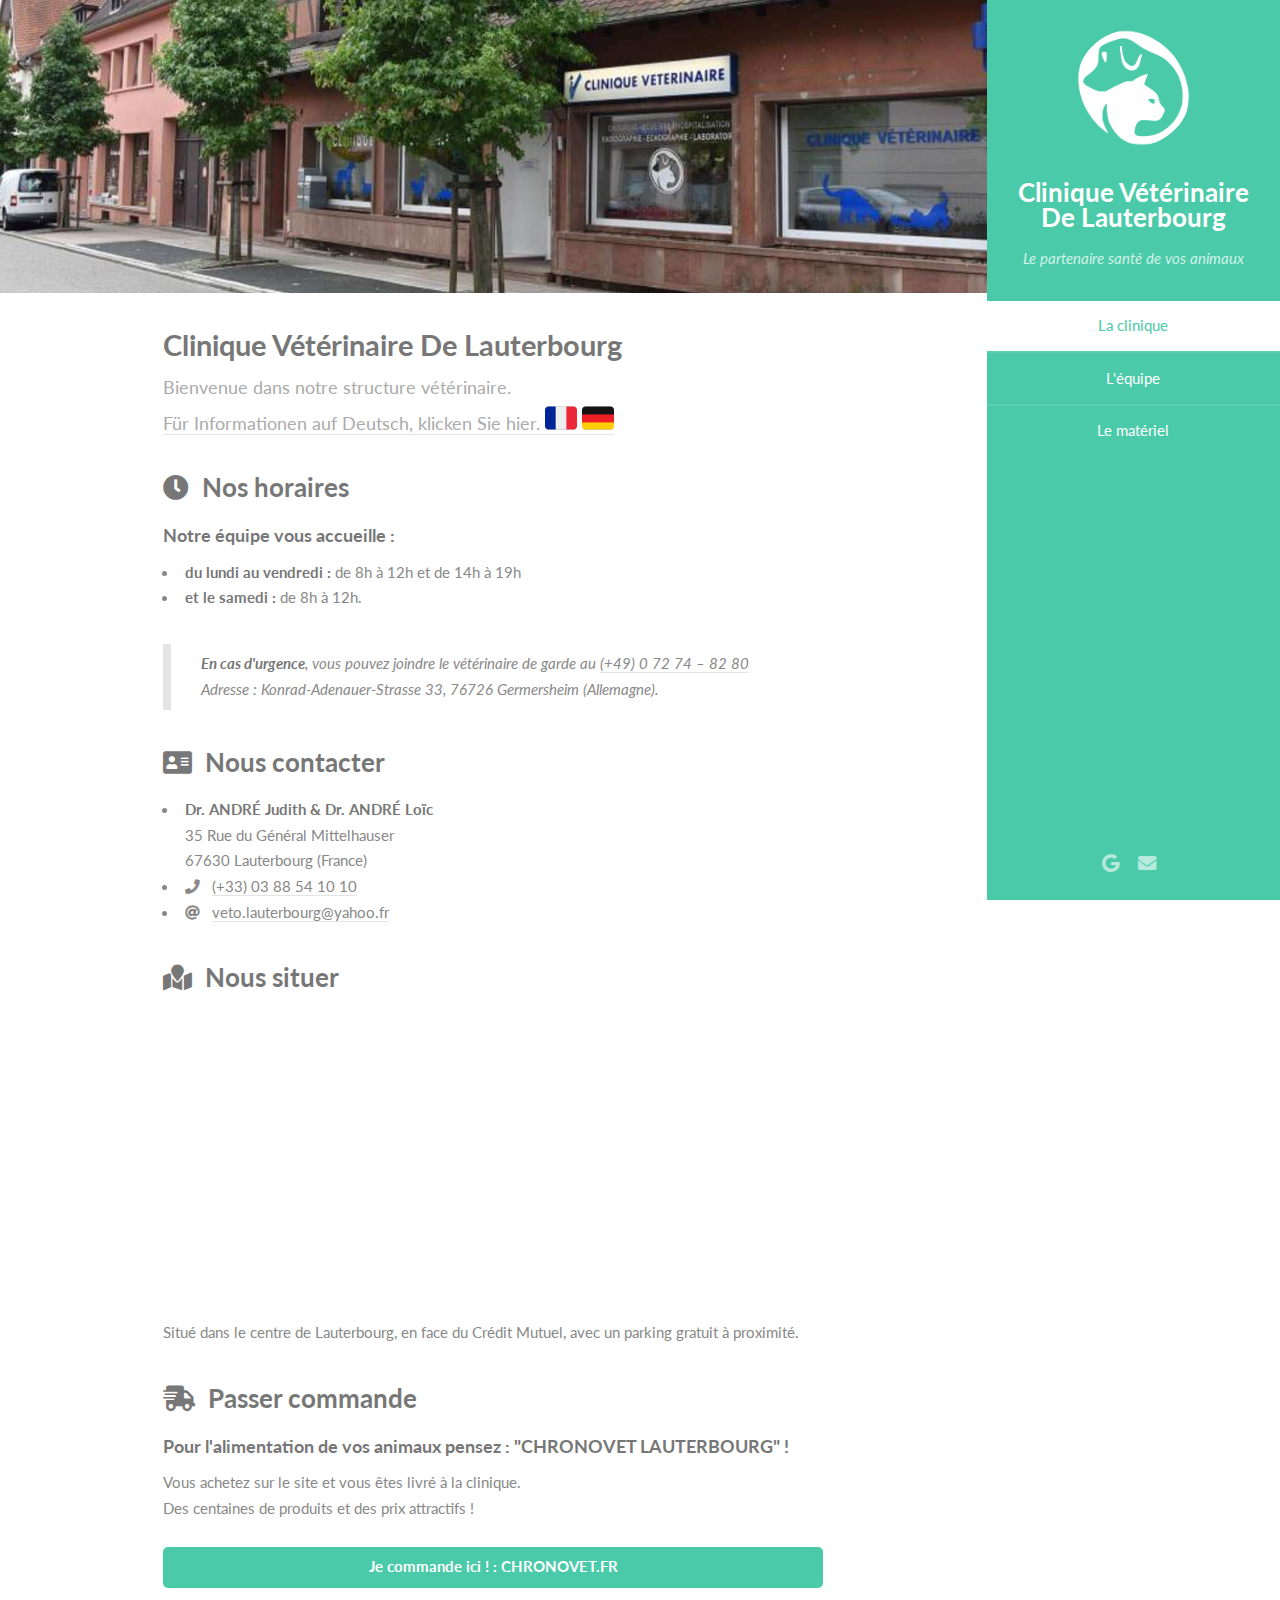
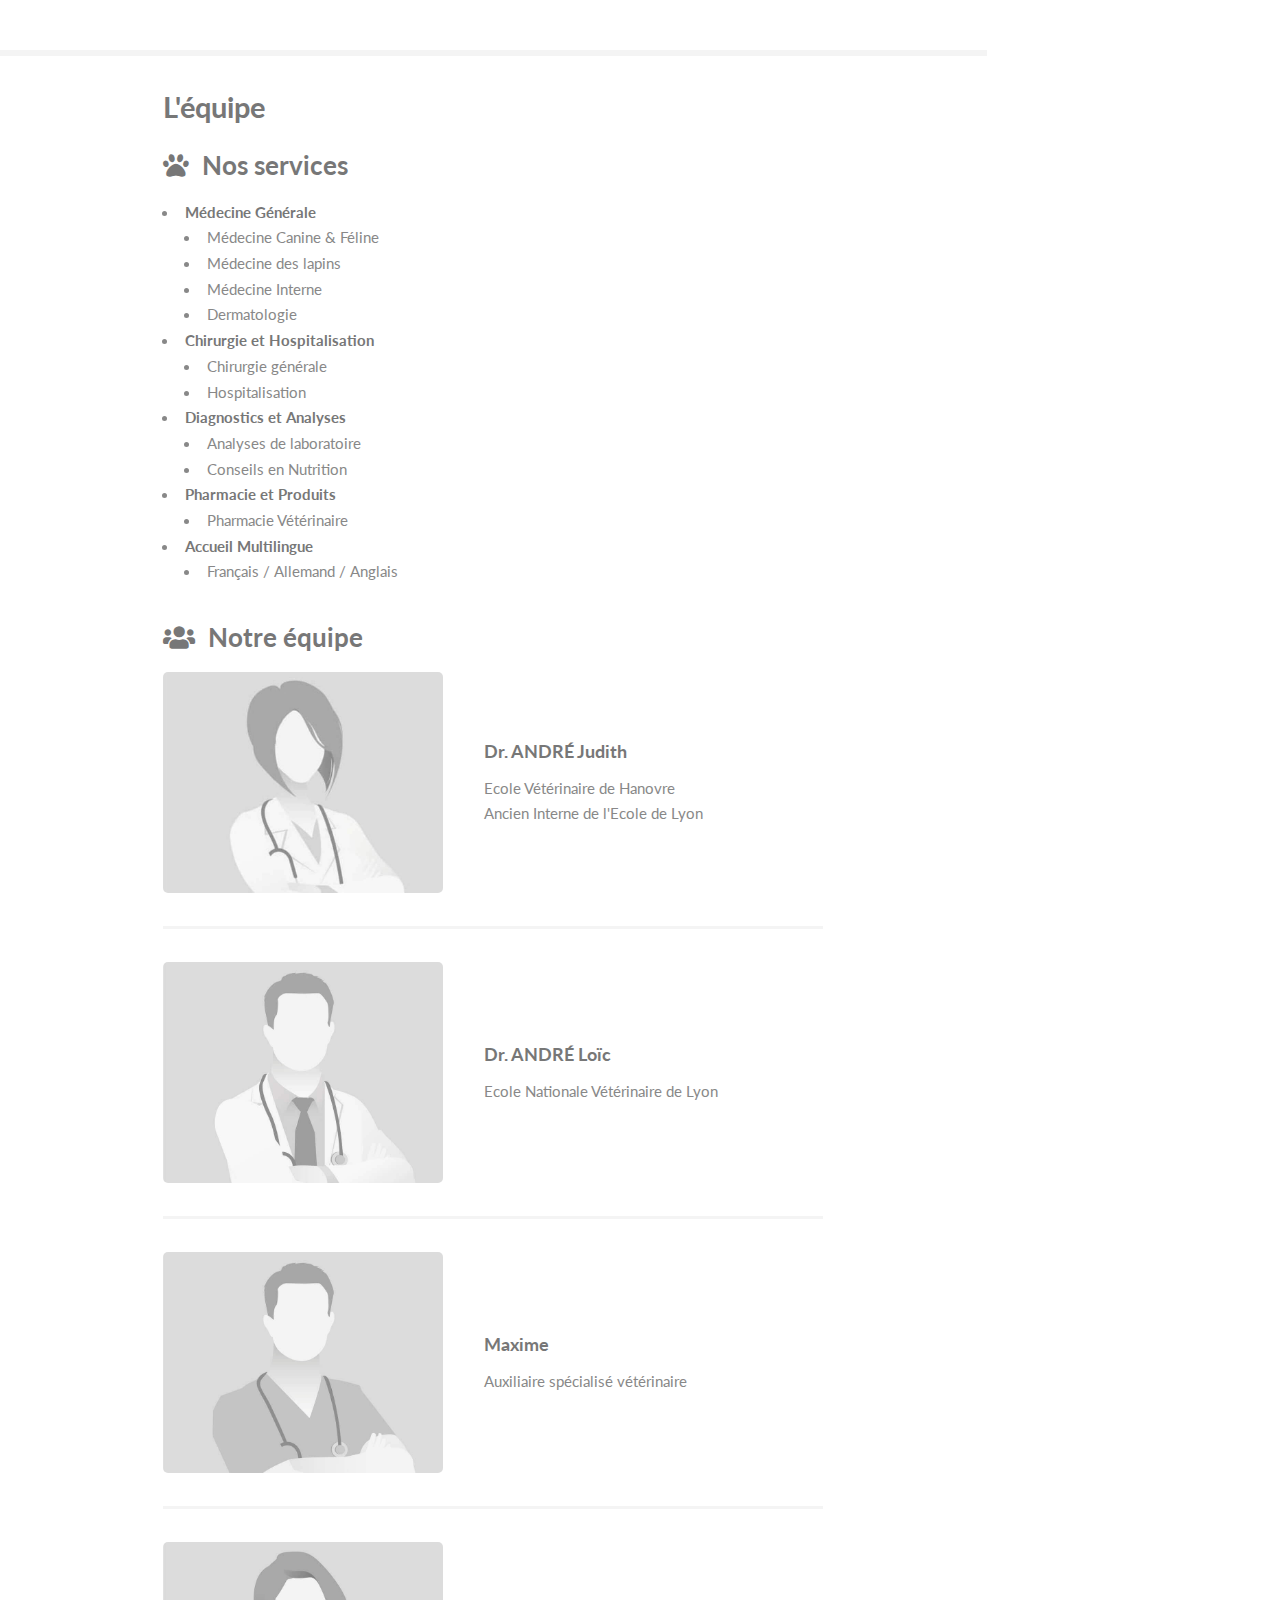
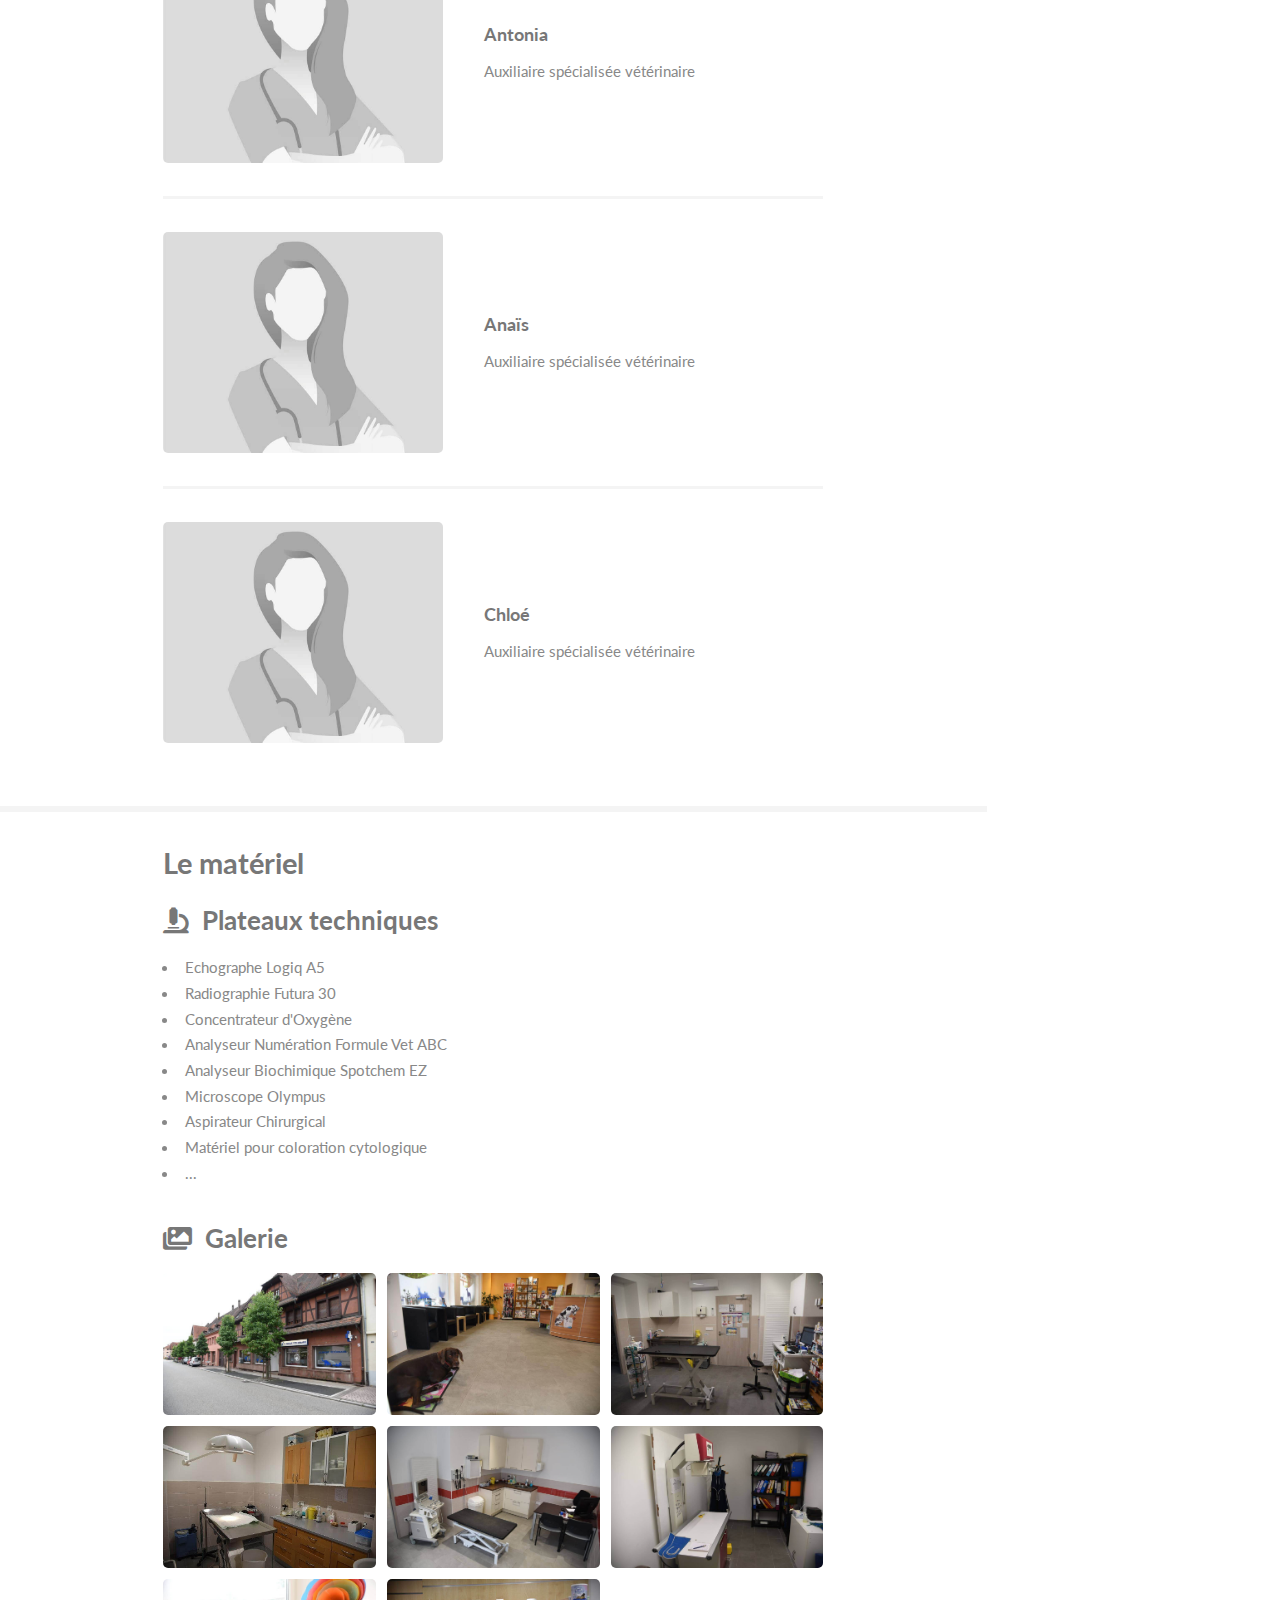
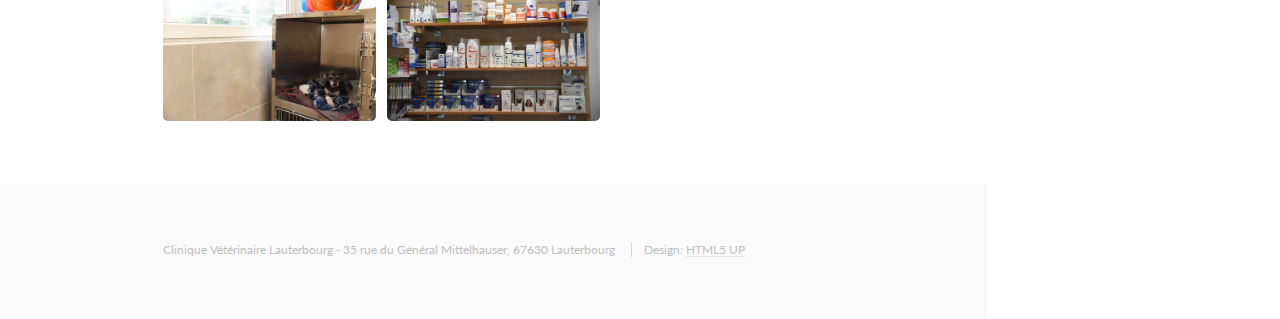
==== commit ac83e1f1: "Add more information to the schema.org data" ====
--- a/index.html
+++ b/index.html
@@ -5,230 +5,339 @@
 	Free for personal and commercial use under the CCA 3.0 license (html5up.net/license)
 -->
 <html lang="fr">
-	<head>
-		<title>Clinique Vétérinaire De Lauterbourg</title>
-		<meta name="description" content="Clinique Vétérinaire De Lauterbourg - Soins vétérinaires complets pour vos animaux à Lauterbourg. Découvrez notre équipe, nos services et nos équipements.">
-		<meta charset="utf-8" />
-		<meta name="viewport" content="width=device-width, initial-scale=1, user-scalable=no" />
-		<link rel="stylesheet" href="assets/css/main.css" />
-		<link rel="icon" href="images/favicon.ico" type="image/x-icon">
-	</head>
-	<body class="is-preload">
-
-		<!-- Header -->
-			<section id="header">
-				<header>
-					<span class="image avatar"><img src="images/Clinique-Vétérinaire-Lauterbourg-Logo.png" alt="Logo de la Clinique Vétérinaire De Lauterbourg" /></span>
-					<h1 id="logo"><a href="#">Clinique Vétérinaire De Lauterbourg</a></h1>
-					<p>Le partenaire santé de vos animaux</p>
-				</header>
-				<nav id="nav">
+
+<head>
+	<title>Clinique Vétérinaire De Lauterbourg</title>
+	<meta name="description"
+		content="Clinique Vétérinaire De Lauterbourg - Soins vétérinaires complets pour vos animaux à Lauterbourg. Découvrez notre équipe, nos services et nos équipements.">
+	<meta name="keywords"
+		content="vétérinaire, santé, animal, chat, chien, lapin, rongeur, boutique, catalogue, jouets, croquettes, conseil, alimentation, nutrition, bien être, animalerie, accessoires">
+	<meta charset="utf-8" />
+	<meta name="viewport" content="width=device-width, initial-scale=1, user-scalable=no" />
+	<link rel="stylesheet" href="assets/css/main.css" />
+	<link rel="icon" href="images/favicon.ico" type="image/x-icon">
+
+	<script type="application/ld+json">
+		{
+		  "@context": "https://schema.org",
+		  "@type": "VeterinaryCare",
+		  "name": "Clinique Vétérinaire Lauterbourg",
+		  "alternateName": "Tierklinik Lauterbourg",
+		  "legalName": "SELARL VETERINAIRE ANDRE",
+		  "image": "https://www.vetolauterbourg.fr/images/Clinique-Vétérinaire-Lauterbourg-1.jpg",
+		  "logo": "https://www.vetolauterbourg.fr/images/Clinique-Vétérinaire-Lauterbourg-Logo-Blue.png",
+		  "description": "Clinique Vétérinaire Lauterbourg - Le partenaire santé de vos animaux.",
+		  "isAcceptingNewPatients": true,
+		  "address": {
+			"@type": "PostalAddress",
+			"streetAddress": "35 Rue du Général Mittelhauser",
+			"addressLocality": "Lauterbourg",
+			"postalCode": "67630",
+			"addressCountry": "FR"
+		  },
+		  "telephone": "+33 3 88 94 30 60",
+		  "email": "veto.lauterbourg@yahoo.fr",
+		  "url": "https://www.vetolauterbourg.fr/",
+		  "sameAs": [
+			"https://maps.app.goo.gl/xujcepVBYi4VMCYZ7",
+			"https://www.pagesjaunes.fr/pros/51719530",
+			"https://www.pagesjaunes.fr/pros/55280306",
+			"https://veterinaires.org/67/lauterbourg/andre-loic-c3x",
+			"https://veterinaires.org/67/lauterbourg/clinique-veterinaire-bfy"
+		  ],
+          "knowsLanguage": ["en","fr","de"],
+		  "founder": [
+			{
+			  "@type": "Person",
+			  "name": "Dr. Judith ANDRÉ",
+			  "affiliation": "Ecole Vétérinaire de Hanovre",
+			  "knowsLanguage": ["en","fr","de"]
+			},
+			{
+			  "@type": "Person",
+			  "name": "Dr. Loïc ANDRÉ",
+			  "affiliation": "Ecole Nationale Vétérinaire de Lyon",
+			  "knowsLanguage": ["en","fr","de"]
+			}
+		  ]
+		}
+		</script>
+
+</head>
+
+<body class="is-preload">
+
+	<!-- Header -->
+	<section id="header">
+		<header>
+			<span class="image avatar"><img src="images/Clinique-Vétérinaire-Lauterbourg-Logo.png"
+					alt="Logo de la Clinique Vétérinaire De Lauterbourg" /></span>
+			<h1 id="logo"><a href="#">Clinique Vétérinaire De Lauterbourg</a></h1>
+			<p>Le partenaire santé de vos animaux</p>
+		</header>
+		<nav id="nav">
+			<ul>
+				<li><a href="#one" class="active">La clinique</a></li>
+				<li><a href="#two">L'équipe</a></li>
+				<li><a href="#three">Le matériel</a></li>
+			</ul>
+		</nav>
+		<footer>
+			<ul class="icons">
+				<li><a href="https://maps.app.goo.gl/Jfbe6ivHVaQ285UB8" class="icon brands fa-google"><span
+							class="label">Google Maps</span></a></li>
+				<li><a href="mailto:veto.lauterbourg@yahoo.fr" class="icon solid fa-envelope"><span
+							class="label">Email</span></a></li>
+			</ul>
+		</footer>
+	</section>
+
+	<!-- Wrapper -->
+	<div id="wrapper">
+
+		<!-- Main -->
+		<div id="main">
+
+			<!-- One -->
+			<section id="one">
+				<div class="image main" data-position="center">
+					<img src="images/banner.jpg" alt="Vue extérieure de la clinique vétérinaire" />
+				</div>
+				<div class="container">
+					<header>
+						<h2>
+							Clinique Vétérinaire De Lauterbourg
+						</h2>
+						<p>
+							Bienvenue dans notre structure vétérinaire.<br>
+							<a href="">Für Informationen auf Deutsch, klicken Sie hier.
+								<img src="images/France.png" alt="Drapeau français" style="vertical-align: text-bottom;" />
+								<img src="images/Allemagne.png" alt="Drapeau allemand" style="vertical-align: text-bottom;" />
+							</a>
+						</p>
+					</header>
+
+					<h3 class="icon solid fa-clock">Nos horaires</h3>
+					<h4>Notre équipe vous accueille :</h4>
 					<ul>
-						<li><a href="#one" class="active">La clinique</a></li>
-						<li><a href="#two">L'équipe</a></li>
-						<li><a href="#three">Le matériel</a></li>
+						<li><b>du lundi au vendredi :</b> de 8h à 12h et de 14h à 19h</li>
+						<li><b>et le samedi :</b> de 8h à 12h.</li>
 					</ul>
-				</nav>
-				<footer>
-					<ul class="icons">
-						<li><a href="https://maps.app.goo.gl/Jfbe6ivHVaQ285UB8" class="icon brands fa-google"><span class="label">Google Maps</span></a></li>
-						<li><a href="mailto:veto.lauterbourg@yahoo.fr" class="icon solid fa-envelope"><span class="label">Email</span></a></li>
+					<blockquote><b>En cas d'urgence</b>, vous pouvez joindre le vétérinaire de garde au <a
+							href="tel:+334972748280">(+49) 0 72 74 – 82 80</a> <br>
+						Adresse : Konrad-Adenauer-Strasse 33, 76726 Germersheim (Allemagne).</blockquote>
+
+					<h3 class="icon solid fa-address-card">Nous contacter</h3>
+					<ul>
+						<li><b>Dr. ANDRÉ Judith &amp; Dr. ANDRÉ Loïc</b><br>
+							35 Rue du Général Mittelhauser<br>
+							67630 Lauterbourg (France)</li>
+						<li><i class="icon solid fa-phone"></i> <a href="tel:+33388541010">(+33) 03 88 54 10 10</a></li>
+						<li><i class="icon solid fa-at"></i> <a
+								href="mailto:veto.lauterbourg@yahoo.fr">veto.lauterbourg@yahoo.fr</a></li>
 					</ul>
-				</footer>
+
+					<h3 class="icon solid fa-map-marked">Nous situer</h3>
+					<iframe
+						src="https://www.google.com/maps/embed?pb=!1m14!1m8!1m3!1d778.6049519795121!2d8.178939666723885!3d48.97434320390531!3m2!1i1024!2i768!4f13.1!3m3!1m2!1s0x4796fdc9e5178a87%3A0xe1fb9a9c493f0ce1!2sV%C3%A9t%C3%A9rinaire%20Lauterbourg!5e0!3m2!1sfr!2sde!4v1719862353051!5m2!1sfr!2sde"
+						width="400" height="300" style="border:0;" allowfullscreen="" loading="lazy"
+						referrerpolicy="no-referrer-when-downgrade"></iframe>
+					<p>Situé dans le centre de Lauterbourg, en face du Crédit Mutuel, avec un parking gratuit à
+						proximité.</p>
+
+					<h3 class="icon solid fa-shipping-fast">Passer commande</h3>
+					<h4>Pour l'alimentation de vos animaux pensez : "CHRONOVET LAUTERBOURG" ! </h4>
+					<p>Vous achetez sur le site et vous êtes livré à la clinique. <br>
+						Des centaines de produits et des prix attractifs ! <br><br>
+						<a href="https://www.chronovet.fr/" class="button primary fit">Je commande ici ! :
+							CHRONOVET.FR</a>
+					</p>
+				</div>
 			</section>
 
-		<!-- Wrapper -->
-			<div id="wrapper">
-
-				<!-- Main -->
-					<div id="main">
-
-						<!-- One -->
-							<section id="one">
-								<div class="image main" data-position="center">
-									<img src="images/banner.jpg" alt="Vue extérieure de la clinique vétérinaire" />
-								</div>
-								<div class="container">
-									<header>
-										<h2>Clinique Vétérinaire De Lauterbourg
-											<img src="images/France.png" alt="Drapeau français" />
-											<img src="images/Allemagne.png" alt="Drapeau allemand" /></h2>
-										<p>
-											Bienvenue dans notre structure vétérinaire
-										</p>
-									</header>
-									
-									<h3 class="icon solid fa-clock">Nos horaires</h3>
-									<h4>Notre équipe vous accueille :</h4>
-									<ul>
-										<li><b>du lundi au vendredi :</b> de 8h à 12h et de 14h à 19h</li>
-										<li><b>et le samedi :</b> de 8h à 12h.</li>
-									</ul>
-									<blockquote><b>En cas d'urgence</b>, vous pouvez joindre le vétérinaire de garde au <a href="tel:+334972748280">(+49) 0 72 74 – 82 80</a> <br>
-									Adresse : Konrad-Adenauer-Strasse 33, 76726 Germersheim (Allemagne).</blockquote>
-									
-									<h3 class="icon solid fa-address-card">Nous contacter</h3>
-									<ul>
-										<li>Dr ANDRE Judith &amp; Dr ANDRE Loïc<br>
-										35 Rue du Général Mittelhauser<br>
-										67630 Lauterbourg</li>
-										<li><i class="icon solid fa-phone"></i> <a href="tel:+33388541010">(+33) 03 88 54 10 10</a></li>
-										<li><i class="icon solid fa-at"></i> <a href="mailto:veto.lauterbourg@yahoo.fr">veto.lauterbourg@yahoo.fr</a></li>
-									</ul>
-									
-									<h3 class="icon solid fa-map-marked">Nous situer</h3>
-									<iframe src="https://www.google.com/maps/embed?pb=!1m14!1m8!1m3!1d778.6049519795121!2d8.178939666723885!3d48.97434320390531!3m2!1i1024!2i768!4f13.1!3m3!1m2!1s0x4796fdc9e5178a87%3A0xe1fb9a9c493f0ce1!2sV%C3%A9t%C3%A9rinaire%20Lauterbourg!5e0!3m2!1sfr!2sde!4v1719862353051!5m2!1sfr!2sde" width="400" height="300" style="border:0;" allowfullscreen="" loading="lazy" referrerpolicy="no-referrer-when-downgrade"></iframe>
-									<p>Situé dans le centre de Lauterbourg, en face du Crédit Mutuel, avec un parking gratuit à proximité.</p>
-									
-									<h3 class="icon solid fa-shipping-fast">Passer commande</h3>
-									<h4>Pour l'alimentation de vos animaux pensez : "CHRONOVET LAUTERBOURG" ! </h4>
-									<p>Vous achetez sur le site et vous êtes livré à la clinique. <br>
-									Des centaines de produits et des prix attractifs ! <br><br>
-									<a href="https://www.chronovet.fr/" class="button primary fit">Je commande ici ! : CHRONOVET.FR</a></p>
-								</div>
-							</section>
-
-						<!-- Two -->
-							<section id="two">
-								<div class="container">
-									<h2>L'équipe</h2>									
-									
-									<h3 class="icon solid fa-paw">Nos services</h3>
-									<ul>
-										<li>Médecine Canine &amp; Féline</li>
-										<li>Médecine des lapins</li>
-										<li>Chirurgie générale</li>
-										<li>Hospitalisation</li>
-										<li>Accueil multilingues : Français/Allemand/Anglais</li>
-										<li>Conseils en Nutrition</li>
-										<li>Médecine Interne</li>
-										<li>Dermatologie</li>
-										<li>Analyses de laboratoire</li>
-										<li>Pharmacie Vétérinaire</li>
-									</ul>
-									
-									<h3 class="icon solid fa-users">Notre équipe</h3>
-									<div class="features">
-										<article>
-											<a class="image"><img src="images/Docteure-vétérinaire.jpg" alt="" loading="lazy" /></a>
-											<div class="inner">
-												<h4>Dr ANDRE Judith</h4>
-												<p>Ecole Vétérinaire de Hanovre<br>
-												Ancien Interne de l'Ecole de Lyon</p>
-											</div>
-										</article>
-										<article>
-											<a class="image"><img src="images/Docteur-vétérinaire.jpg" alt="" loading="lazy" /></a>
-											<div class="inner">
-												<h4>Dr ANDRE Loïc</h4>
-												<p>Ecole Nationale Vétérinaire de Lyon</p>
-											</div>
-										</article>
-										<article>
-											<a class="image"><img src="images/Auxiliaire-spécialisé-vétérinaire.jpg" alt="" loading="lazy" /></a>
-											<div class="inner">
-												<h4>Maxime</h4>
-												<p>Auxiliaire spécialisé vétérinaire</p>
-											</div>
-										</article>
-										<article>
-											<a class="image"><img src="images/Auxiliaire-spécialisée-vétérinaire.jpg" alt="" loading="lazy" /></a>
-											<div class="inner">
-												<h4>Antonia</h4>
-												<p>Auxiliaire spécialisée vétérinaire</p>
-											</div>
-										</article>
-										<article>
-											<a class="image"><img src="images/Auxiliaire-spécialisée-vétérinaire.jpg" alt="" loading="lazy" /></a>
-											<div class="inner">
-												<h4>Anaïs</h4>
-												<p>Auxiliaire spécialisée vétérinaire</p>
-											</div>
-										</article>
-										<article>
-											<a class="image"><img src="images/Auxiliaire-spécialisée-vétérinaire.jpg" alt="" loading="lazy" /></a>
-											<div class="inner">
-												<h4>Chloé</h4>
-												<p>Auxiliaire spécialisée vétérinaire</p>
-											</div>
-										</article>
-									</div>
-								</div>
-							</section>
-
-						<!-- Three -->
-							<section id="three">
-								<div class="container">
-									<h2>Le matériel</h2>
-									
-									<h3 class="icon solid fa-microscope">Plateaux techniques</h3>
-									<ul>
-										<li>Echographe Logiq A5</li>
-										<li>Radiographie Futura 30</li>
-										<li>Concentrateur d'Oxygène</li>
-										<li>Analyseur Numération Formule Vet ABC</li>
-										<li>Analyseur Biochimique Spotchem EZ</li>
-										<li>Microscope Olympus</li>
-										<li>Aspirateur Chirurgical</li>
-										<li>Matériel pour coloration cytologique</li>
-										<li>...</li>
-									</ul>
-									
-									<h3 class="icon solid fa-images">Galerie</h3>
-									
-									<div class="box alt">
-										<div class="row gtr-50 gtr-uniform">
-											<div class="col-4"><span class="image fit">
-												<a class="spotlight" href="images/Clinique-Vétérinaire-Lauterbourg-1.jpg"><img src="images/Clinique-Vétérinaire-Lauterbourg-1.jpg" alt="" loading="lazy" /></a>
-											</span></div>
-											<div class="col-4"><span class="image fit">
-												<a class="spotlight" href="images/Clinique-Vétérinaire-Lauterbourg-2.jpg"><img src="images/Clinique-Vétérinaire-Lauterbourg-2.jpg" alt="" loading="lazy" /></a>
-											</span></div>
-											<div class="col-4"><span class="image fit">
-												<a class="spotlight" href="images/Clinique-Vétérinaire-Lauterbourg-3.jpg"><img src="images/Clinique-Vétérinaire-Lauterbourg-3.jpg" alt="" loading="lazy" /></a>
-											</span></div>
-											<div class="col-4"><span class="image fit">
-												<a class="spotlight" href="images/Clinique-Vétérinaire-Lauterbourg-4.jpg"><img src="images/Clinique-Vétérinaire-Lauterbourg-4.jpg" alt="" loading="lazy" /></a>
-											</span></div>
-											<div class="col-4"><span class="image fit">
-												<a class="spotlight" href="images/Clinique-Vétérinaire-Lauterbourg-5.jpg"><img src="images/Clinique-Vétérinaire-Lauterbourg-5.jpg" alt="" loading="lazy" /></a>
-											</span></div>
-											<div class="col-4"><span class="image fit">
-												<a class="spotlight" href="images/Clinique-Vétérinaire-Lauterbourg-6.jpg"><img src="images/Clinique-Vétérinaire-Lauterbourg-6.jpg" alt="" loading="lazy" /></a>
-											</span></div>
-											<div class="col-4"><span class="image fit">
-												<a class="spotlight" href="images/Clinique-Vétérinaire-Lauterbourg-7.jpg"><img src="images/Clinique-Vétérinaire-Lauterbourg-7.jpg" alt="" loading="lazy" /></a>
-											</span></div>
-											<div class="col-4"><span class="image fit">
-												<a class="spotlight" href="images/Clinique-Vétérinaire-Lauterbourg-8.jpg"><img src="images/Clinique-Vétérinaire-Lauterbourg-8.jpg" alt="" loading="lazy" /></a>
-											</span></div>
-										</div>
-									</div>
-								</div>
-							</section>				
-
+			<!-- Two -->
+			<section id="two">
+				<div class="container">
+					<h2>L'équipe</h2>
+
+					<h3 class="icon solid fa-paw">Nos services</h3>
+					<ul>
+						<li><b>Médecine Générale</b>
+							<ul>
+								<li>Médecine Canine & Féline</li>
+								<li>Médecine des lapins</li>
+								<li>Médecine Interne</li>
+								<li>Dermatologie</li>
+							</ul>
+						</li>
+						<li><b>Chirurgie et Hospitalisation</b>
+							<ul>
+								<li>Chirurgie générale</li>
+								<li>Hospitalisation</li>
+							</ul>
+						</li>
+						<li><b>Diagnostics et Analyses</b>
+							<ul>
+								<li>Analyses de laboratoire</li>
+								<li>Conseils en Nutrition</li>
+							</ul>
+						</li>
+						<li><b>Pharmacie et Produits</b>
+							<ul>
+								<li>Pharmacie Vétérinaire</li>
+							</ul>
+						</li>
+						<li><b>Accueil Multilingue</b>
+							<ul>
+								<li>Français / Allemand / Anglais</li>
+							</ul>
+						</li>
+					</ul>
+
+					<h3 class="icon solid fa-users">Notre équipe</h3>
+					<div class="features">
+						<article>
+							<a class="image"><img src="images/Docteure-vétérinaire.jpg" alt="" loading="lazy" /></a>
+							<div class="inner">
+								<h4>Dr. ANDRÉ Judith</h4>
+								<p>Ecole Vétérinaire de Hanovre<br>
+									Ancien Interne de l'Ecole de Lyon</p>
+							</div>
+						</article>
+						<article>
+							<a class="image"><img src="images/Docteur-vétérinaire.jpg" alt="" loading="lazy" /></a>
+							<div class="inner">
+								<h4>Dr. ANDRÉ Loïc</h4>
+								<p>Ecole Nationale Vétérinaire de Lyon</p>
+							</div>
+						</article>
+						<article>
+							<a class="image"><img src="images/Auxiliaire-spécialisé-vétérinaire.jpg" alt=""
+									loading="lazy" /></a>
+							<div class="inner">
+								<h4>Maxime</h4>
+								<p>Auxiliaire spécialisé vétérinaire</p>
+							</div>
+						</article>
+						<article>
+							<a class="image"><img src="images/Auxiliaire-spécialisée-vétérinaire.jpg" alt=""
+									loading="lazy" /></a>
+							<div class="inner">
+								<h4>Antonia</h4>
+								<p>Auxiliaire spécialisée vétérinaire</p>
+							</div>
+						</article>
+						<article>
+							<a class="image"><img src="images/Auxiliaire-spécialisée-vétérinaire.jpg" alt=""
+									loading="lazy" /></a>
+							<div class="inner">
+								<h4>Anaïs</h4>
+								<p>Auxiliaire spécialisée vétérinaire</p>
+							</div>
+						</article>
+						<article>
+							<a class="image"><img src="images/Auxiliaire-spécialisée-vétérinaire.jpg" alt=""
+									loading="lazy" /></a>
+							<div class="inner">
+								<h4>Chloé</h4>
+								<p>Auxiliaire spécialisée vétérinaire</p>
+							</div>
+						</article>
 					</div>
-
-				<!-- Footer -->
-					<section id="footer">
-						<div class="container">
-							<ul class="copyright">
-								<li>Clinique Vétérinaire Lauterbourg - 35 rue du Général Mittelhauser, 67630 Lauterbourg</li><li>Design: <a href="http://html5up.net">HTML5 UP</a></li>
-							</ul>
+				</div>
+			</section>
+
+			<!-- Three -->
+			<section id="three">
+				<div class="container">
+					<h2>Le matériel</h2>
+
+					<h3 class="icon solid fa-microscope">Plateaux techniques</h3>
+					<ul>
+						<li>Echographe Logiq A5</li>
+						<li>Radiographie Futura 30</li>
+						<li>Concentrateur d'Oxygène</li>
+						<li>Analyseur Numération Formule Vet ABC</li>
+						<li>Analyseur Biochimique Spotchem EZ</li>
+						<li>Microscope Olympus</li>
+						<li>Aspirateur Chirurgical</li>
+						<li>Matériel pour coloration cytologique</li>
+						<li>...</li>
+					</ul>
+
+					<h3 class="icon solid fa-images">Galerie</h3>
+
+					<div class="box alt">
+						<div class="row gtr-50 gtr-uniform">
+							<div class="col-4"><span class="image fit">
+									<a class="spotlight" href="images/Clinique-Vétérinaire-Lauterbourg-1.jpg"><img
+											src="images/Clinique-Vétérinaire-Lauterbourg-1.jpg" alt=""
+											loading="lazy" /></a>
+								</span></div>
+							<div class="col-4"><span class="image fit">
+									<a class="spotlight" href="images/Clinique-Vétérinaire-Lauterbourg-2.jpg"><img
+											src="images/Clinique-Vétérinaire-Lauterbourg-2.jpg" alt=""
+											loading="lazy" /></a>
+								</span></div>
+							<div class="col-4"><span class="image fit">
+									<a class="spotlight" href="images/Clinique-Vétérinaire-Lauterbourg-3.jpg"><img
+											src="images/Clinique-Vétérinaire-Lauterbourg-3.jpg" alt=""
+											loading="lazy" /></a>
+								</span></div>
+							<div class="col-4"><span class="image fit">
+									<a class="spotlight" href="images/Clinique-Vétérinaire-Lauterbourg-4.jpg"><img
+											src="images/Clinique-Vétérinaire-Lauterbourg-4.jpg" alt=""
+											loading="lazy" /></a>
+								</span></div>
+							<div class="col-4"><span class="image fit">
+									<a class="spotlight" href="images/Clinique-Vétérinaire-Lauterbourg-5.jpg"><img
+											src="images/Clinique-Vétérinaire-Lauterbourg-5.jpg" alt=""
+											loading="lazy" /></a>
+								</span></div>
+							<div class="col-4"><span class="image fit">
+									<a class="spotlight" href="images/Clinique-Vétérinaire-Lauterbourg-6.jpg"><img
+											src="images/Clinique-Vétérinaire-Lauterbourg-6.jpg" alt=""
+											loading="lazy" /></a>
+								</span></div>
+							<div class="col-4"><span class="image fit">
+									<a class="spotlight" href="images/Clinique-Vétérinaire-Lauterbourg-7.jpg"><img
+											src="images/Clinique-Vétérinaire-Lauterbourg-7.jpg" alt=""
+											loading="lazy" /></a>
+								</span></div>
+							<div class="col-4"><span class="image fit">
+									<a class="spotlight" href="images/Clinique-Vétérinaire-Lauterbourg-8.jpg"><img
+											src="images/Clinique-Vétérinaire-Lauterbourg-8.jpg" alt=""
+											loading="lazy" /></a>
+								</span></div>
 						</div>
-					</section>
-
+					</div>
+				</div>
+			</section>
+
+		</div>
+
+		<!-- Footer -->
+		<section id="footer">
+			<div class="container">
+				<ul class="copyright">
+					<li>Clinique Vétérinaire Lauterbourg - 35 rue du Général Mittelhauser, 67630 Lauterbourg</li>
+					<li>Design: <a href="http://html5up.net">HTML5 UP</a></li>
+				</ul>
 			</div>
-
-		<!-- Scripts -->
-			<script src="assets/js/jquery.min.js"></script>
-			<script src="assets/js/jquery.scrollex.min.js"></script>
-			<script src="assets/js/jquery.scrolly.min.js"></script>
-			<script src="assets/js/browser.min.js"></script>
-			<script src="assets/js/breakpoints.min.js"></script>
-			<script src="assets/js/spotlight.bundle.js"></script>
-			<script src="assets/js/util.js"></script>
-			<script src="assets/js/main.js"></script>
-
-	</body>
+		</section>
+
+	</div>
+
+	<!-- Scripts -->
+	<script src="assets/js/jquery.min.js"></script>
+	<script src="assets/js/jquery.scrollex.min.js"></script>
+	<script src="assets/js/jquery.scrolly.min.js"></script>
+	<script src="assets/js/browser.min.js"></script>
+	<script src="assets/js/breakpoints.min.js"></script>
+	<script src="assets/js/spotlight.bundle.js"></script>
+	<script src="assets/js/util.js"></script>
+	<script src="assets/js/main.js"></script>
+
+</body>
+
 </html>--- a/assets/css/main.css
+++ b/assets/css/main.css
@@ -2230,6 +2230,10 @@
 		ul li {
 			padding-left: 0.5em;
 		}
+		
+				ul li ul {
+					margin: 0;
+				}
 
 		ul.alt {
 			list-style: none;
@@ -2830,7 +2834,7 @@
 	}
 
 		#main > section > .container {
-			padding: 6em 0 4em 0;
+			padding: 4em 0 2em 0;
 		}
 
 		#main > section:first-child {
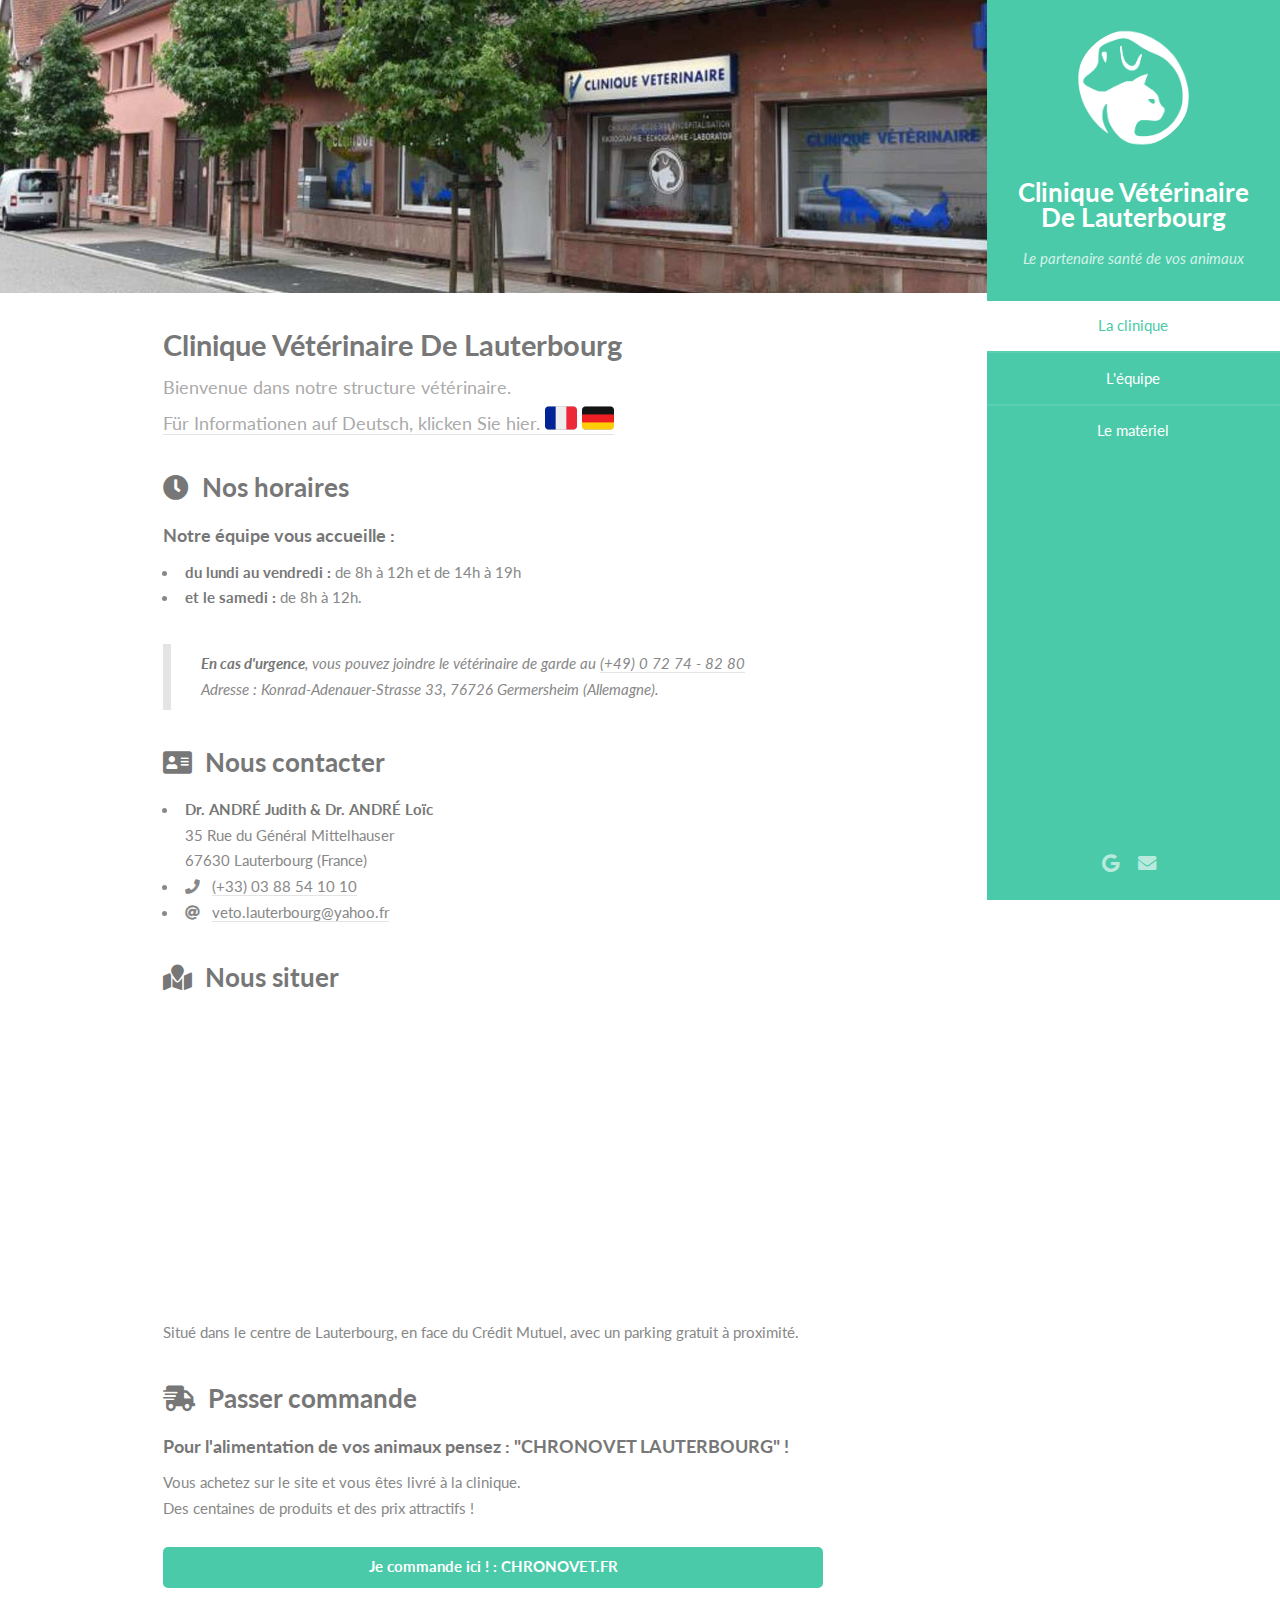
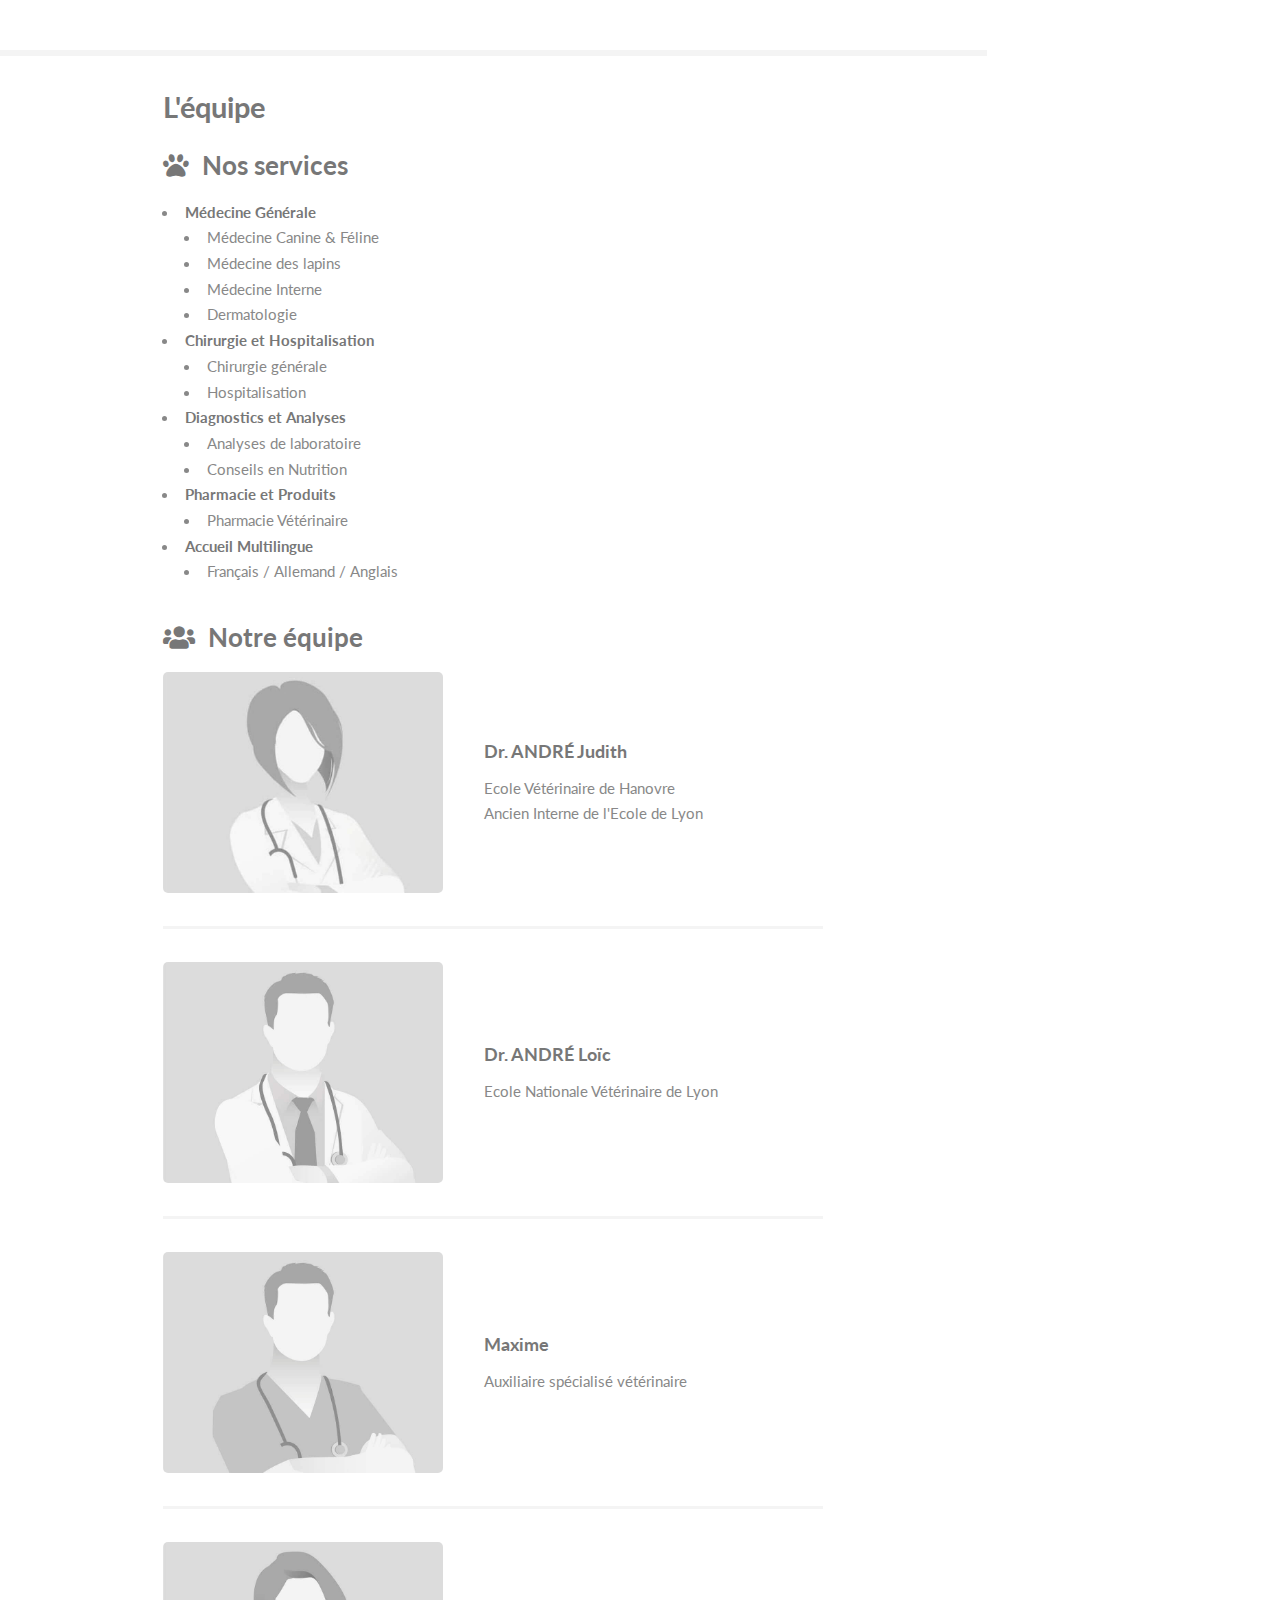
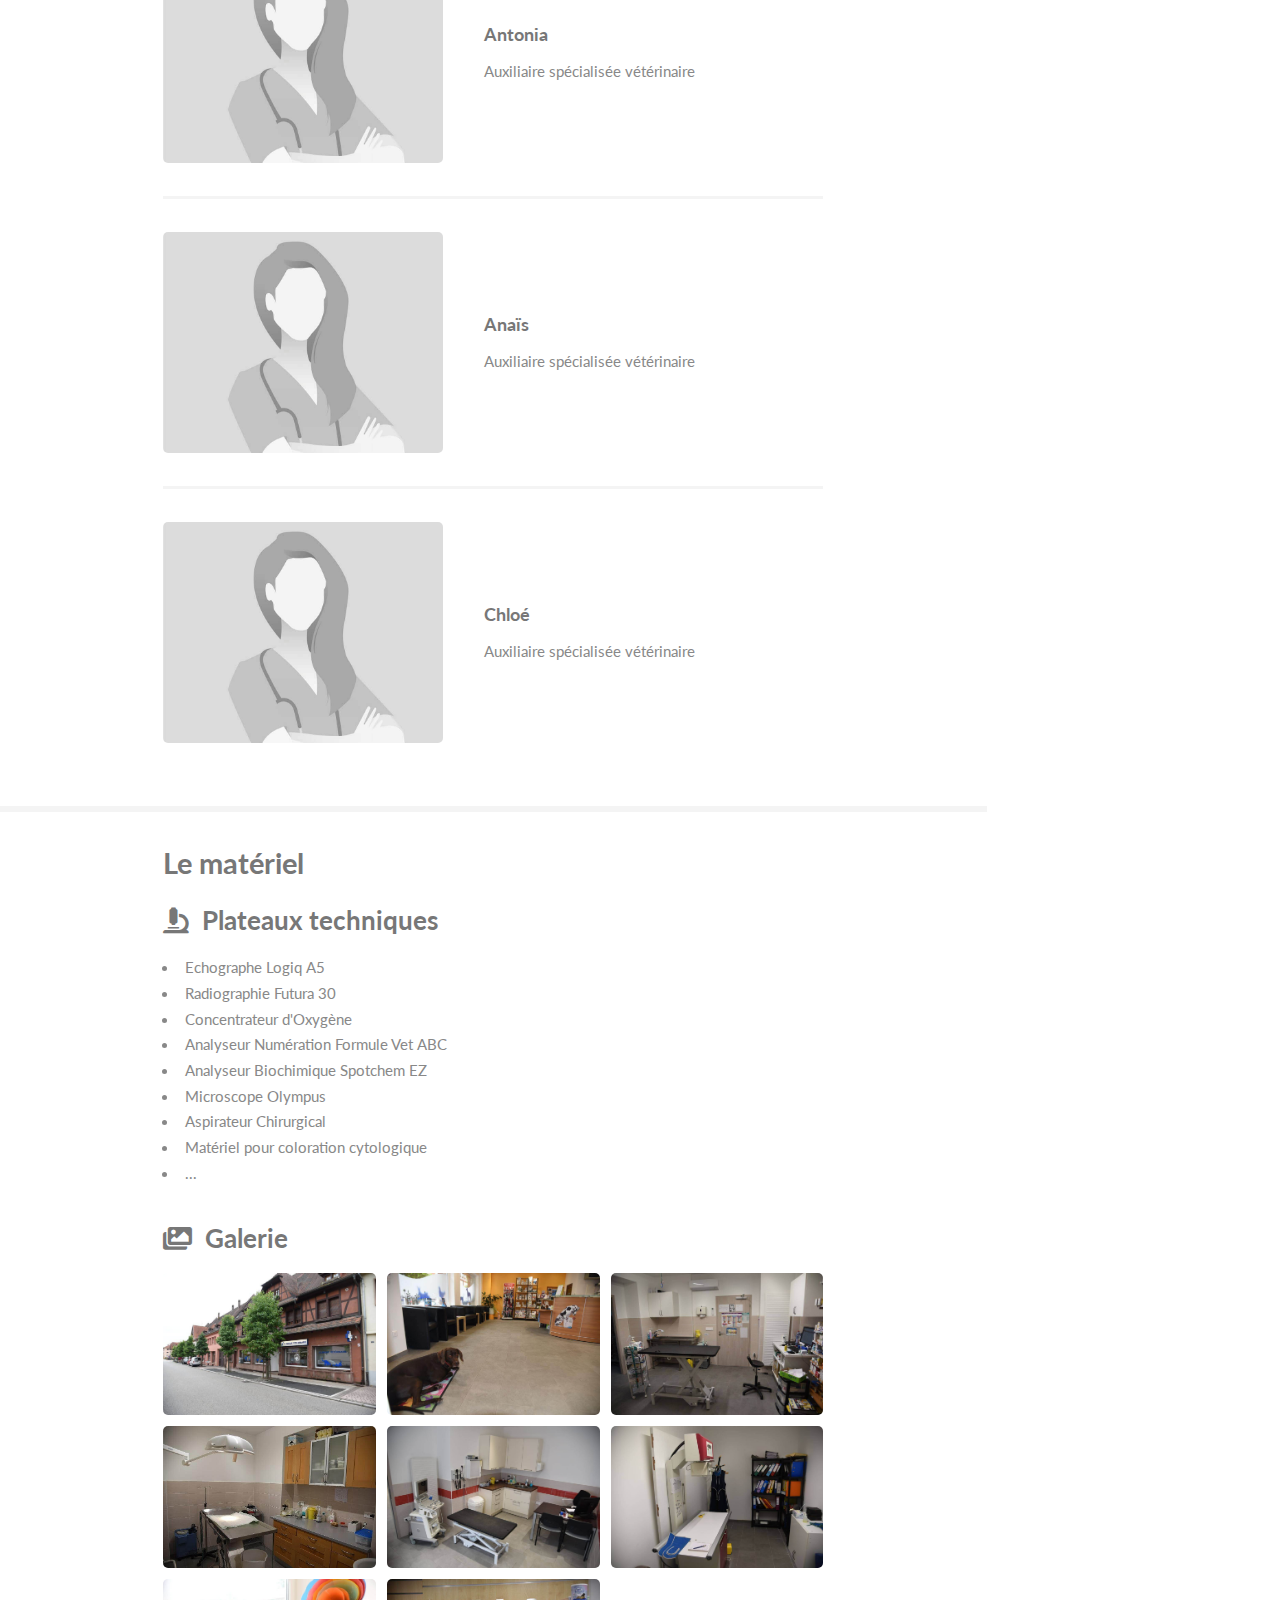
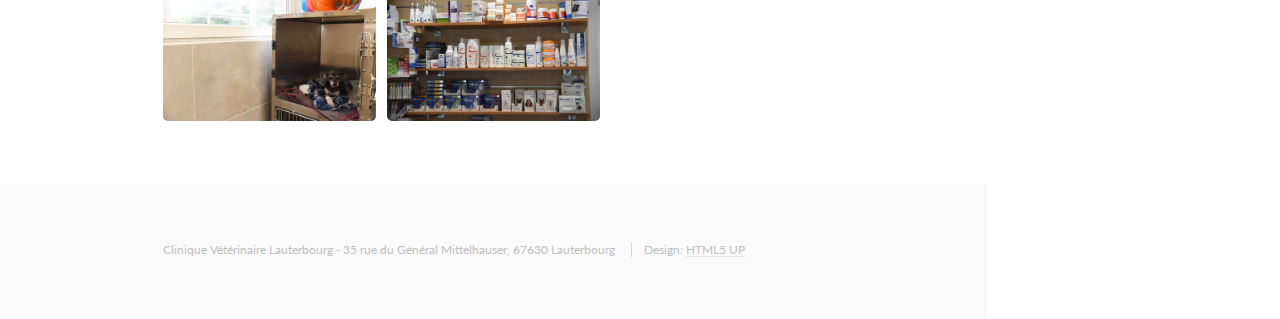
==== commit e0ff5855: "Move german page to sub-folder" ====
--- a/index.html
+++ b/index.html
@@ -1,8 +1,6 @@
 <!DOCTYPE HTML>
 <!--
-	Read Only by HTML5 UP
-	html5up.net | @ajlkn
-	Free for personal and commercial use under the CCA 3.0 license (html5up.net/license)
+	This page is based on "Read Only" by HTML5 UP (html5up.net | @ajlkn), licensed under the CCA 3.0 license (html5up.net/license).
 -->
 <html lang="fr">
 
@@ -16,6 +14,7 @@
 	<meta name="viewport" content="width=device-width, initial-scale=1, user-scalable=no" />
 	<link rel="stylesheet" href="assets/css/main.css" />
 	<link rel="icon" href="images/favicon.ico" type="image/x-icon">
+	<link rel="alternate" href="/de" hreflang="de">
 
 	<script type="application/ld+json">
 		{
@@ -61,7 +60,7 @@
 			}
 		  ]
 		}
-		</script>
+	</script>
 
 </head>
 
@@ -110,9 +109,11 @@
 						</h2>
 						<p>
 							Bienvenue dans notre structure vétérinaire.<br>
-							<a href="">Für Informationen auf Deutsch, klicken Sie hier.
-								<img src="images/France.png" alt="Drapeau français" style="vertical-align: text-bottom;" />
-								<img src="images/Allemagne.png" alt="Drapeau allemand" style="vertical-align: text-bottom;" />
+							<a href="/de">Für Informationen auf Deutsch, klicken Sie hier.
+								<img src="images/France.png" alt="Drapeau français"
+									style="vertical-align: text-bottom;" />
+								<img src="images/Allemagne.png" alt="Drapeau allemand"
+									style="vertical-align: text-bottom;" />
 							</a>
 						</p>
 					</header>
@@ -124,7 +125,7 @@
 						<li><b>et le samedi :</b> de 8h à 12h.</li>
 					</ul>
 					<blockquote><b>En cas d'urgence</b>, vous pouvez joindre le vétérinaire de garde au <a
-							href="tel:+334972748280">(+49) 0 72 74 – 82 80</a> <br>
+							href="tel:+334972748280">(+49) 0 72 74 - 82 80</a> <br>
 						Adresse : Konrad-Adenauer-Strasse 33, 76726 Germersheim (Allemagne).</blockquote>
 
 					<h3 class="icon solid fa-address-card">Nous contacter</h3>
--- a/assets/css/main.css
+++ b/assets/css/main.css
@@ -3153,10 +3153,6 @@
 
 		/* Section/Article */
 
-			header br {
-				display: none;
-			}
-
 			header.major h2 {
 				font-size: 2.5em;
 			}
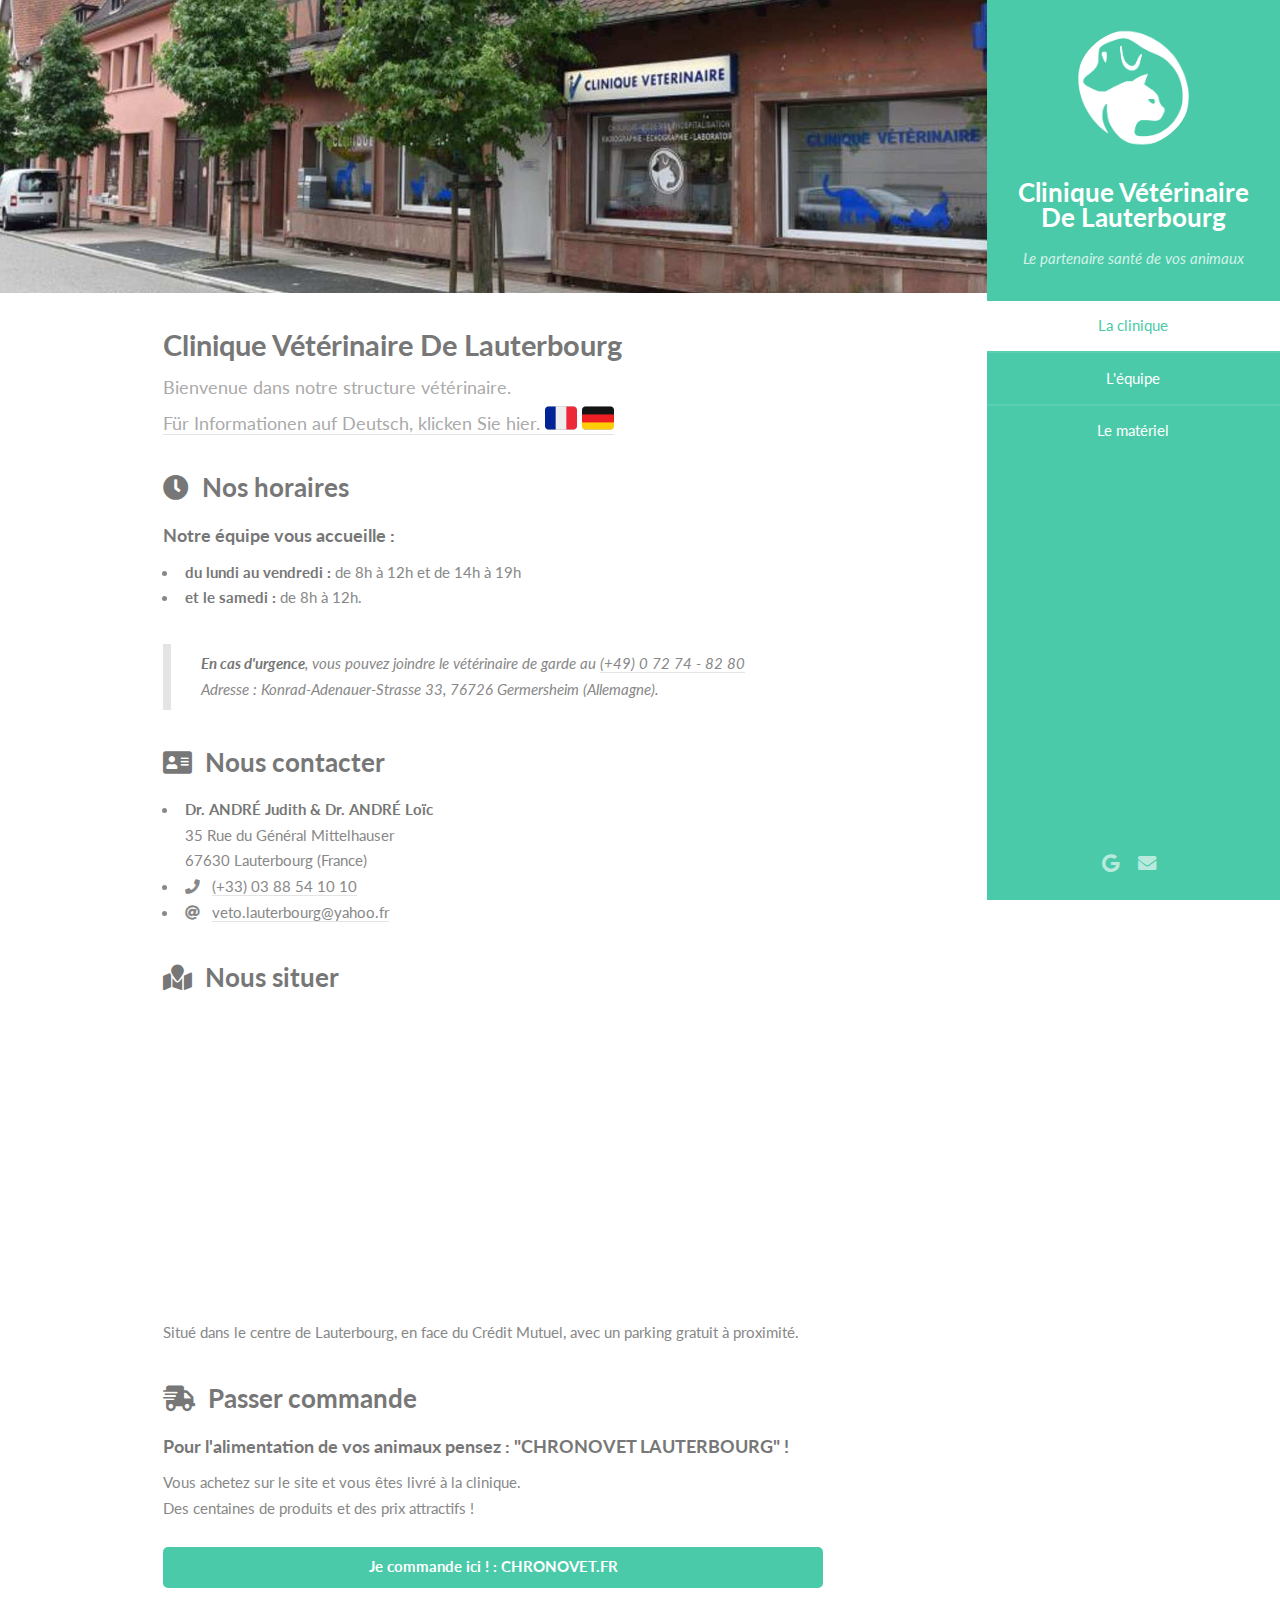
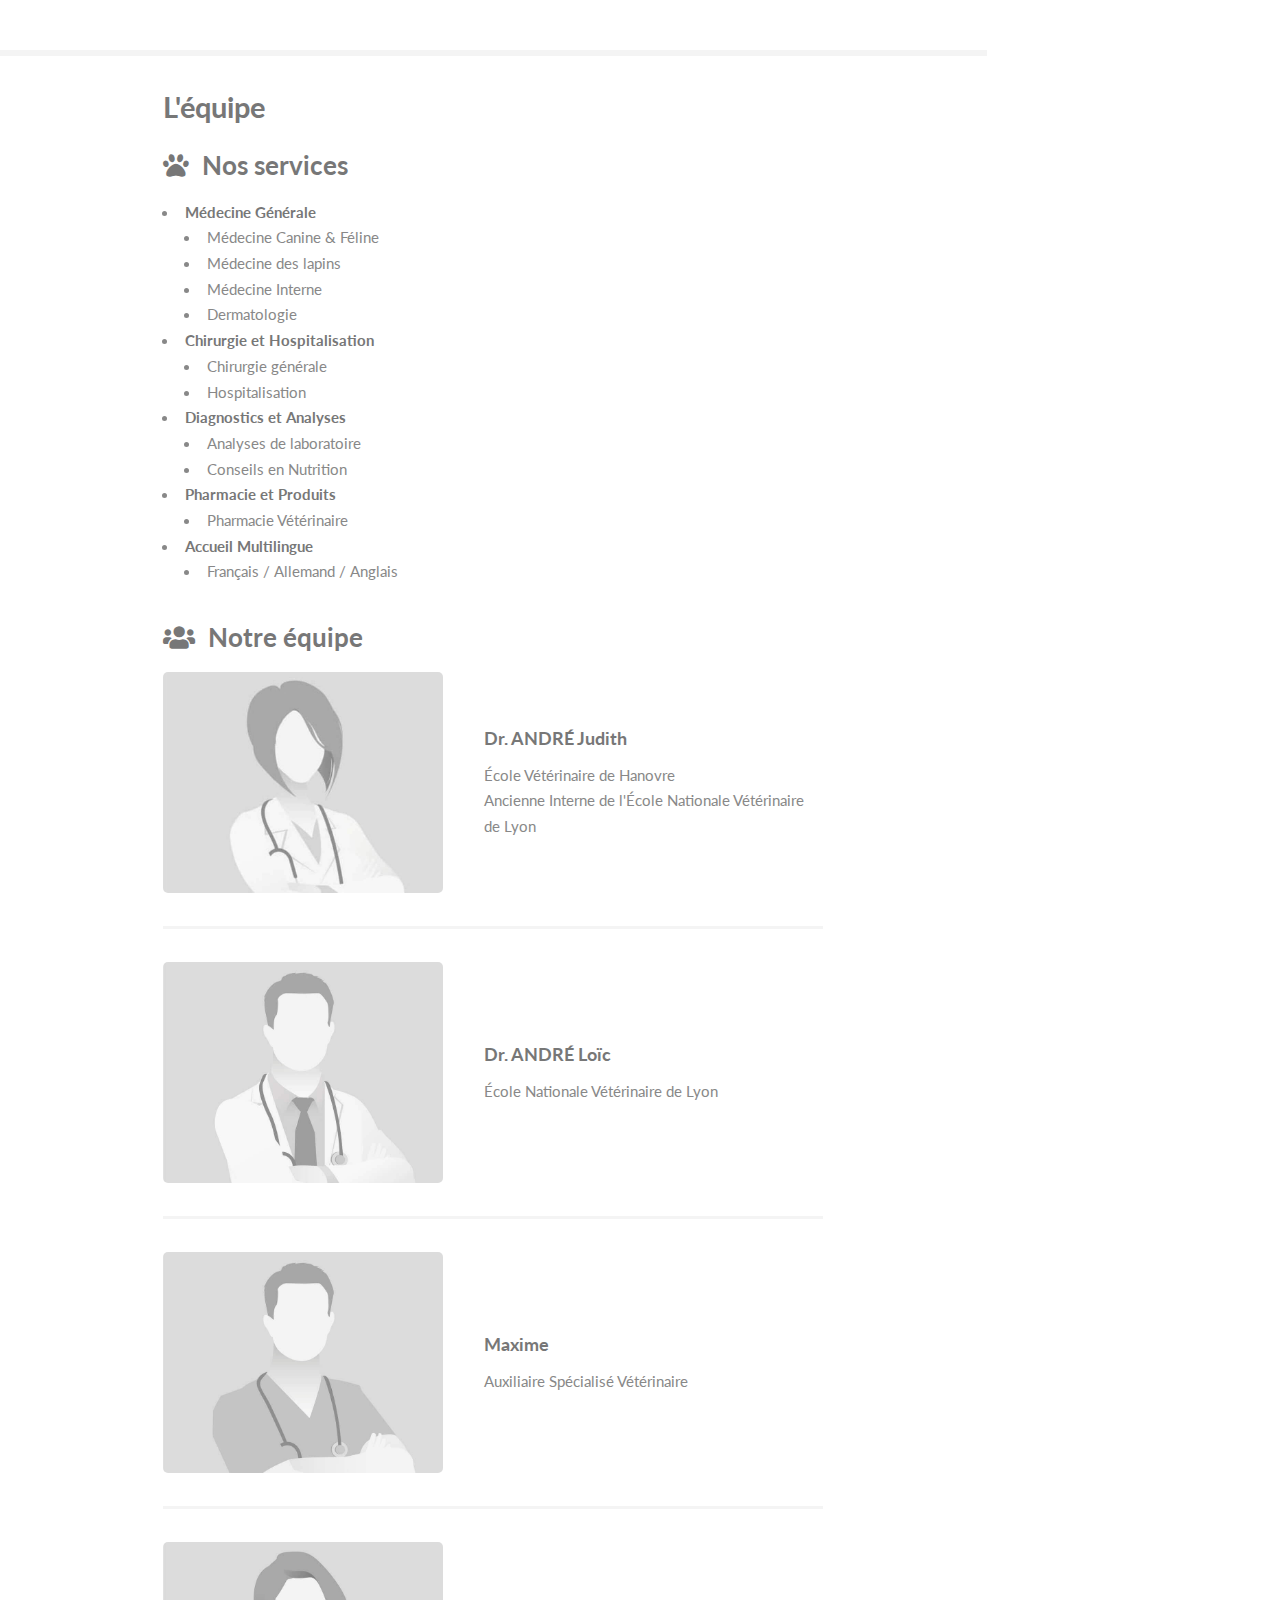
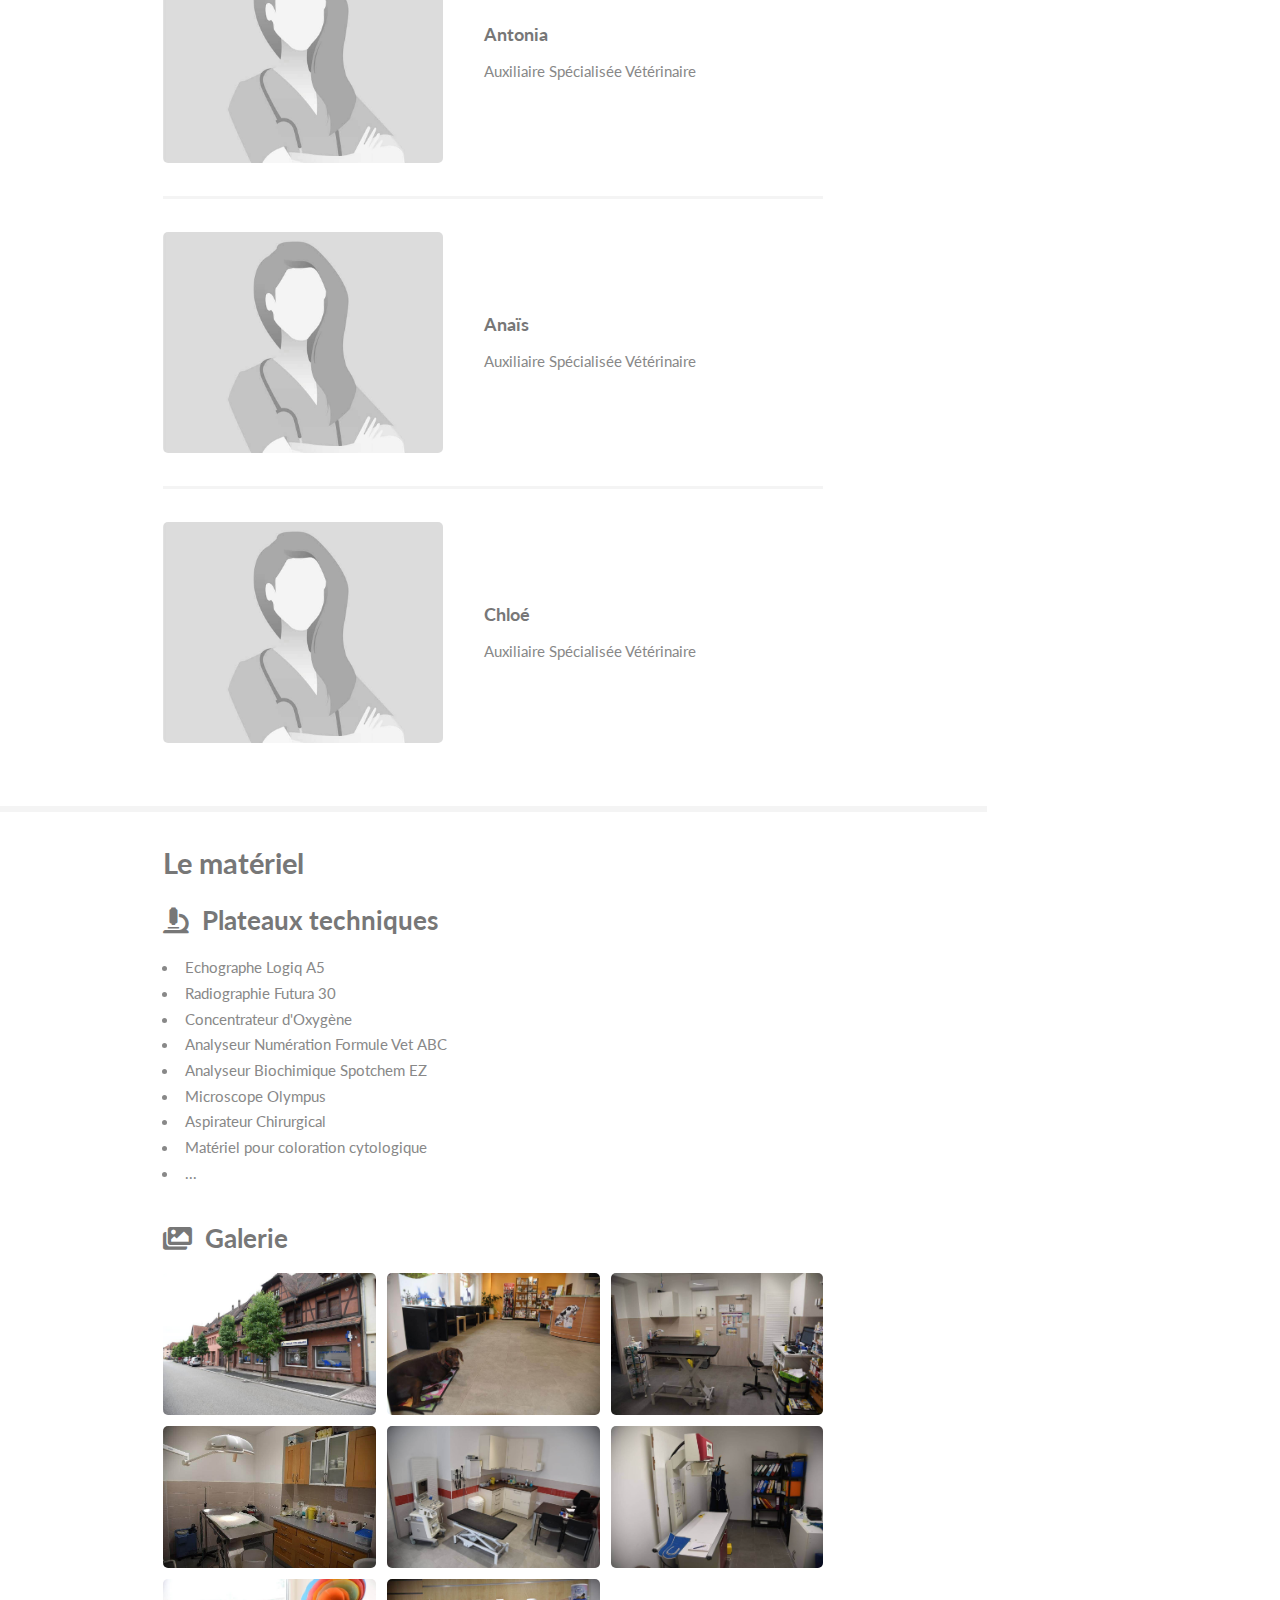
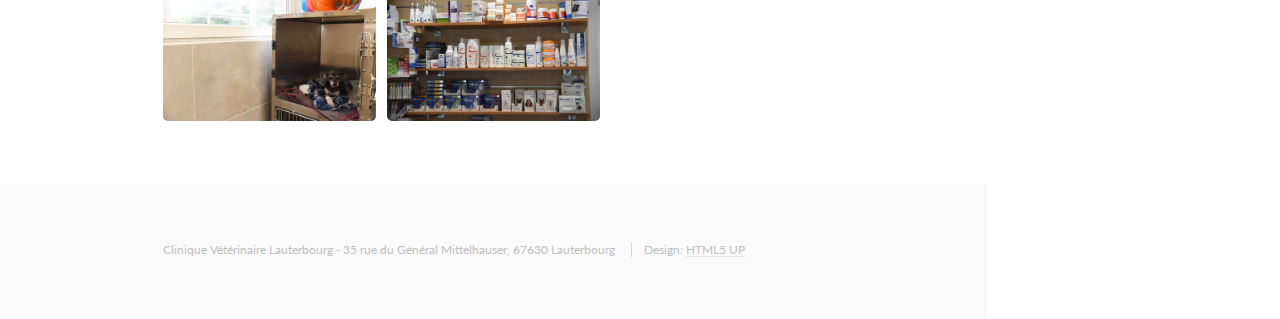
==== commit e0249ef9: "Fix spellings" ====
--- a/index.html
+++ b/index.html
@@ -12,8 +12,8 @@
 		content="vétérinaire, santé, animal, chat, chien, lapin, rongeur, boutique, catalogue, jouets, croquettes, conseil, alimentation, nutrition, bien être, animalerie, accessoires">
 	<meta charset="utf-8" />
 	<meta name="viewport" content="width=device-width, initial-scale=1, user-scalable=no" />
-	<link rel="stylesheet" href="assets/css/main.css" />
-	<link rel="icon" href="images/favicon.ico" type="image/x-icon">
+	<link rel="stylesheet" href="/assets/css/main.css" />
+	<link rel="icon" href="/images/favicon.ico" type="image/x-icon">
 	<link rel="alternate" href="/de" hreflang="de">
 
 	<script type="application/ld+json">
@@ -69,7 +69,7 @@
 	<!-- Header -->
 	<section id="header">
 		<header>
-			<span class="image avatar"><img src="images/Clinique-Vétérinaire-Lauterbourg-Logo.png"
+			<span class="image avatar"><img src="/images/Clinique-Vétérinaire-Lauterbourg-Logo.png"
 					alt="Logo de la Clinique Vétérinaire De Lauterbourg" /></span>
 			<h1 id="logo"><a href="#">Clinique Vétérinaire De Lauterbourg</a></h1>
 			<p>Le partenaire santé de vos animaux</p>
@@ -100,7 +100,7 @@
 			<!-- One -->
 			<section id="one">
 				<div class="image main" data-position="center">
-					<img src="images/banner.jpg" alt="Vue extérieure de la clinique vétérinaire" />
+					<img src="/images/banner.jpg" alt="Vue extérieure de la clinique vétérinaire" />
 				</div>
 				<div class="container">
 					<header>
@@ -110,9 +110,9 @@
 						<p>
 							Bienvenue dans notre structure vétérinaire.<br>
 							<a href="/de">Für Informationen auf Deutsch, klicken Sie hier.
-								<img src="images/France.png" alt="Drapeau français"
+								<img src="/images/France.png" alt="Drapeau français"
 									style="vertical-align: text-bottom;" />
-								<img src="images/Allemagne.png" alt="Drapeau allemand"
+								<img src="/images/Allemagne.png" alt="Drapeau allemand"
 									style="vertical-align: text-bottom;" />
 							</a>
 						</p>
@@ -198,50 +198,50 @@
 					<h3 class="icon solid fa-users">Notre équipe</h3>
 					<div class="features">
 						<article>
-							<a class="image"><img src="images/Docteure-vétérinaire.jpg" alt="" loading="lazy" /></a>
+							<a class="image"><img src="/images/Docteure-vétérinaire.jpg" alt="" loading="lazy" /></a>
 							<div class="inner">
 								<h4>Dr. ANDRÉ Judith</h4>
-								<p>Ecole Vétérinaire de Hanovre<br>
-									Ancien Interne de l'Ecole de Lyon</p>
-							</div>
-						</article>
-						<article>
-							<a class="image"><img src="images/Docteur-vétérinaire.jpg" alt="" loading="lazy" /></a>
+								<p>École Vétérinaire de Hanovre<br>
+									Ancienne Interne de l'École Nationale Vétérinaire de Lyon</p>
+							</div>
+						</article>
+						<article>
+							<a class="image"><img src="/images/Docteur-vétérinaire.jpg" alt="" loading="lazy" /></a>
 							<div class="inner">
 								<h4>Dr. ANDRÉ Loïc</h4>
-								<p>Ecole Nationale Vétérinaire de Lyon</p>
-							</div>
-						</article>
-						<article>
-							<a class="image"><img src="images/Auxiliaire-spécialisé-vétérinaire.jpg" alt=""
+								<p>École Nationale Vétérinaire de Lyon</p>
+							</div>
+						</article>
+						<article>
+							<a class="image"><img src="/images/Auxiliaire-spécialisé-vétérinaire.jpg" alt=""
 									loading="lazy" /></a>
 							<div class="inner">
 								<h4>Maxime</h4>
-								<p>Auxiliaire spécialisé vétérinaire</p>
-							</div>
-						</article>
-						<article>
-							<a class="image"><img src="images/Auxiliaire-spécialisée-vétérinaire.jpg" alt=""
+								<p>Auxiliaire Spécialisé Vétérinaire</p>
+							</div>
+						</article>
+						<article>
+							<a class="image"><img src="/images/Auxiliaire-spécialisée-vétérinaire.jpg" alt=""
 									loading="lazy" /></a>
 							<div class="inner">
 								<h4>Antonia</h4>
-								<p>Auxiliaire spécialisée vétérinaire</p>
-							</div>
-						</article>
-						<article>
-							<a class="image"><img src="images/Auxiliaire-spécialisée-vétérinaire.jpg" alt=""
+								<p>Auxiliaire Spécialisée Vétérinaire</p>
+							</div>
+						</article>
+						<article>
+							<a class="image"><img src="/images/Auxiliaire-spécialisée-vétérinaire.jpg" alt=""
 									loading="lazy" /></a>
 							<div class="inner">
 								<h4>Anaïs</h4>
-								<p>Auxiliaire spécialisée vétérinaire</p>
-							</div>
-						</article>
-						<article>
-							<a class="image"><img src="images/Auxiliaire-spécialisée-vétérinaire.jpg" alt=""
+								<p>Auxiliaire Spécialisée Vétérinaire</p>
+							</div>
+						</article>
+						<article>
+							<a class="image"><img src="/images/Auxiliaire-spécialisée-vétérinaire.jpg" alt=""
 									loading="lazy" /></a>
 							<div class="inner">
 								<h4>Chloé</h4>
-								<p>Auxiliaire spécialisée vétérinaire</p>
+								<p>Auxiliaire Spécialisée Vétérinaire</p>
 							</div>
 						</article>
 					</div>
@@ -271,43 +271,43 @@
 					<div class="box alt">
 						<div class="row gtr-50 gtr-uniform">
 							<div class="col-4"><span class="image fit">
-									<a class="spotlight" href="images/Clinique-Vétérinaire-Lauterbourg-1.jpg"><img
-											src="images/Clinique-Vétérinaire-Lauterbourg-1.jpg" alt=""
-											loading="lazy" /></a>
-								</span></div>
-							<div class="col-4"><span class="image fit">
-									<a class="spotlight" href="images/Clinique-Vétérinaire-Lauterbourg-2.jpg"><img
-											src="images/Clinique-Vétérinaire-Lauterbourg-2.jpg" alt=""
-											loading="lazy" /></a>
-								</span></div>
-							<div class="col-4"><span class="image fit">
-									<a class="spotlight" href="images/Clinique-Vétérinaire-Lauterbourg-3.jpg"><img
-											src="images/Clinique-Vétérinaire-Lauterbourg-3.jpg" alt=""
-											loading="lazy" /></a>
-								</span></div>
-							<div class="col-4"><span class="image fit">
-									<a class="spotlight" href="images/Clinique-Vétérinaire-Lauterbourg-4.jpg"><img
-											src="images/Clinique-Vétérinaire-Lauterbourg-4.jpg" alt=""
-											loading="lazy" /></a>
-								</span></div>
-							<div class="col-4"><span class="image fit">
-									<a class="spotlight" href="images/Clinique-Vétérinaire-Lauterbourg-5.jpg"><img
-											src="images/Clinique-Vétérinaire-Lauterbourg-5.jpg" alt=""
-											loading="lazy" /></a>
-								</span></div>
-							<div class="col-4"><span class="image fit">
-									<a class="spotlight" href="images/Clinique-Vétérinaire-Lauterbourg-6.jpg"><img
-											src="images/Clinique-Vétérinaire-Lauterbourg-6.jpg" alt=""
-											loading="lazy" /></a>
-								</span></div>
-							<div class="col-4"><span class="image fit">
-									<a class="spotlight" href="images/Clinique-Vétérinaire-Lauterbourg-7.jpg"><img
-											src="images/Clinique-Vétérinaire-Lauterbourg-7.jpg" alt=""
+									<a class="spotlight" href="/images/Clinique-Vétérinaire-Lauterbourg-1.jpg"><img
+											src="/images/Clinique-Vétérinaire-Lauterbourg-1.jpg" alt=""
+											loading="lazy" /></a>
+								</span></div>
+							<div class="col-4"><span class="image fit">
+									<a class="spotlight" href="/images/Clinique-Vétérinaire-Lauterbourg-2.jpg"><img
+											src="/images/Clinique-Vétérinaire-Lauterbourg-2.jpg" alt=""
+											loading="lazy" /></a>
+								</span></div>
+							<div class="col-4"><span class="image fit">
+									<a class="spotlight" href="/images/Clinique-Vétérinaire-Lauterbourg-3.jpg"><img
+											src="/images/Clinique-Vétérinaire-Lauterbourg-3.jpg" alt=""
+											loading="lazy" /></a>
+								</span></div>
+							<div class="col-4"><span class="image fit">
+									<a class="spotlight" href="/images/Clinique-Vétérinaire-Lauterbourg-4.jpg"><img
+											src="/images/Clinique-Vétérinaire-Lauterbourg-4.jpg" alt=""
+											loading="lazy" /></a>
+								</span></div>
+							<div class="col-4"><span class="image fit">
+									<a class="spotlight" href="/images/Clinique-Vétérinaire-Lauterbourg-5.jpg"><img
+											src="/images/Clinique-Vétérinaire-Lauterbourg-5.jpg" alt=""
+											loading="lazy" /></a>
+								</span></div>
+							<div class="col-4"><span class="image fit">
+									<a class="spotlight" href="/images/Clinique-Vétérinaire-Lauterbourg-6.jpg"><img
+											src="/images/Clinique-Vétérinaire-Lauterbourg-6.jpg" alt=""
+											loading="lazy" /></a>
+								</span></div>
+							<div class="col-4"><span class="image fit">
+									<a class="spotlight" href="/images/Clinique-Vétérinaire-Lauterbourg-7.jpg"><img
+											src="/images/Clinique-Vétérinaire-Lauterbourg-7.jpg" alt=""
 											loading="lazy" /></a>
 								</span></div>
 							<div class="col-4"><span class="image fit">
 									<a class="spotlight" href="images/Clinique-Vétérinaire-Lauterbourg-8.jpg"><img
-											src="images/Clinique-Vétérinaire-Lauterbourg-8.jpg" alt=""
+											src="/images/Clinique-Vétérinaire-Lauterbourg-8.jpg" alt=""
 											loading="lazy" /></a>
 								</span></div>
 						</div>
@@ -330,14 +330,14 @@
 	</div>
 
 	<!-- Scripts -->
-	<script src="assets/js/jquery.min.js"></script>
-	<script src="assets/js/jquery.scrollex.min.js"></script>
-	<script src="assets/js/jquery.scrolly.min.js"></script>
-	<script src="assets/js/browser.min.js"></script>
-	<script src="assets/js/breakpoints.min.js"></script>
-	<script src="assets/js/spotlight.bundle.js"></script>
-	<script src="assets/js/util.js"></script>
-	<script src="assets/js/main.js"></script>
+	<script src="/assets/js/jquery.min.js"></script>
+	<script src="/assets/js/jquery.scrollex.min.js"></script>
+	<script src="/assets/js/jquery.scrolly.min.js"></script>
+	<script src="/assets/js/browser.min.js"></script>
+	<script src="/assets/js/breakpoints.min.js"></script>
+	<script src="/assets/js/spotlight.bundle.js"></script>
+	<script src="/assets/js/util.js"></script>
+	<script src="/assets/js/main.js"></script>
 
 </body>
 
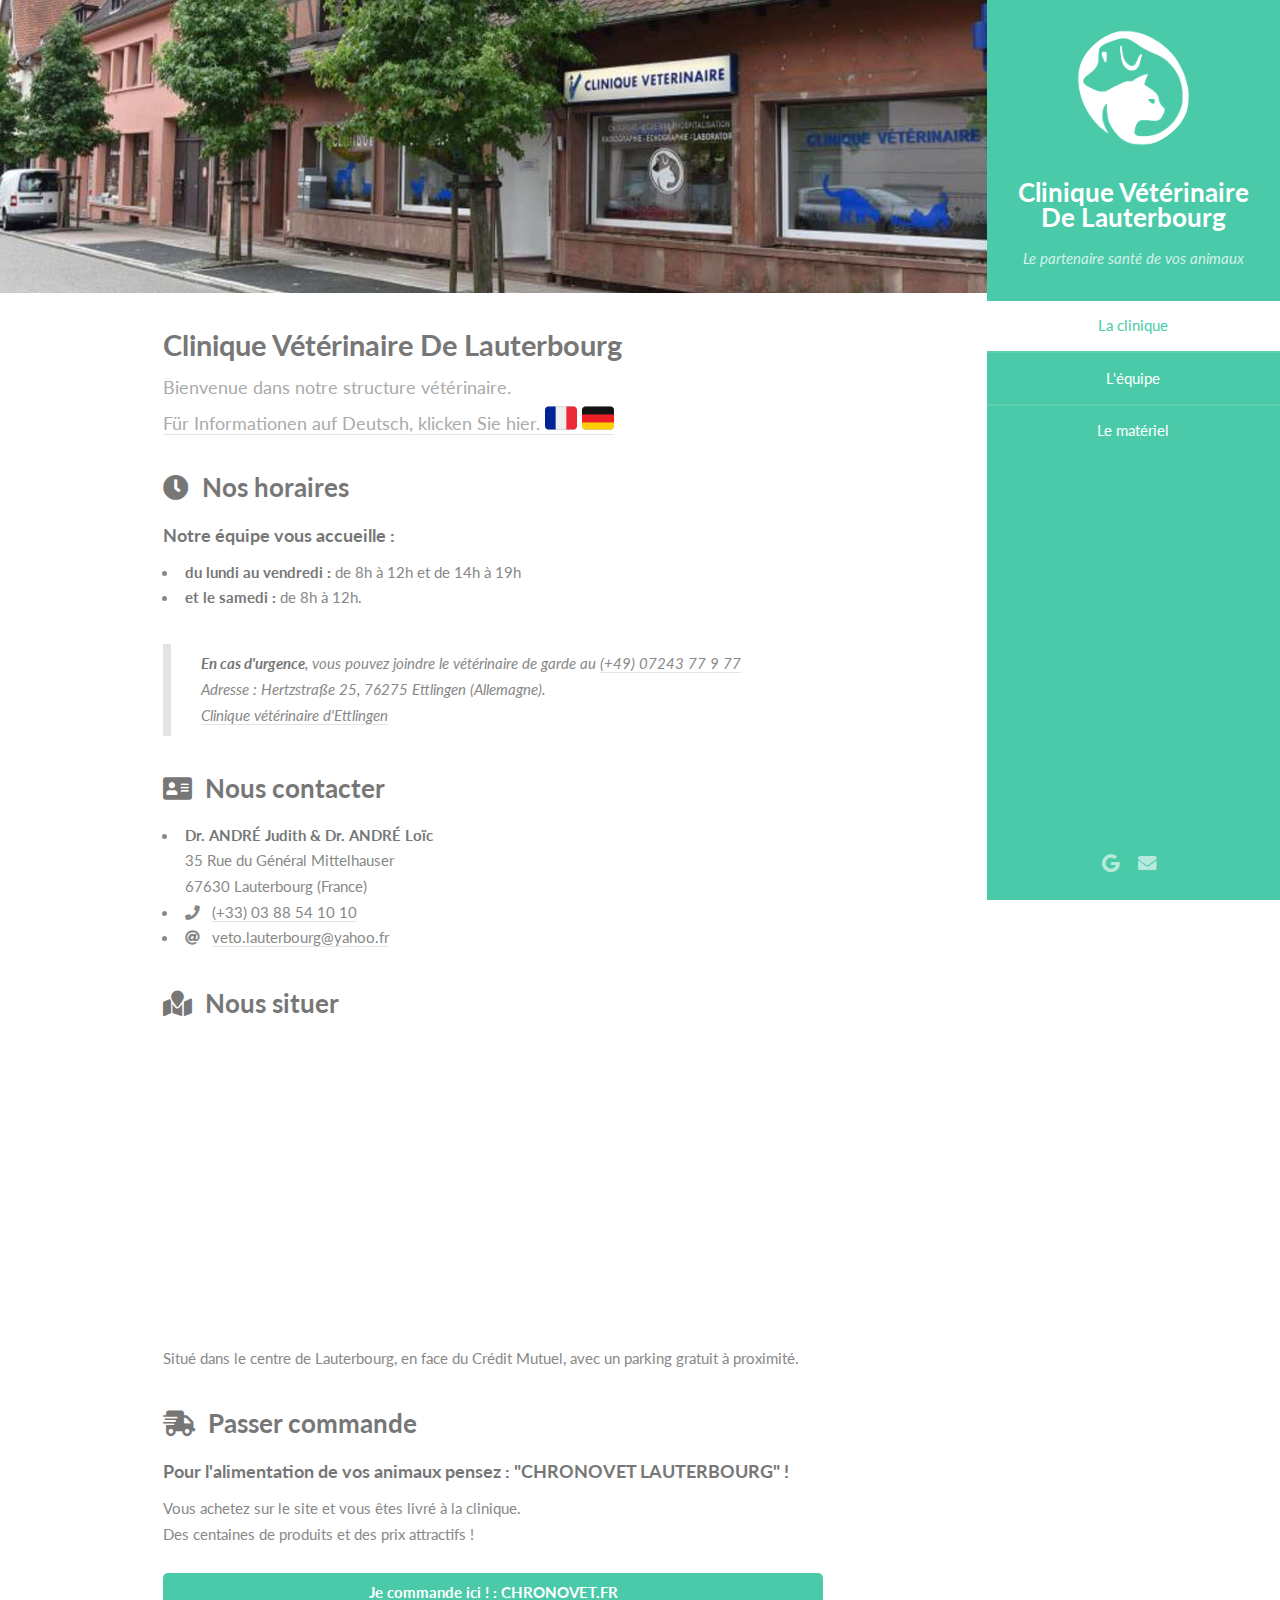
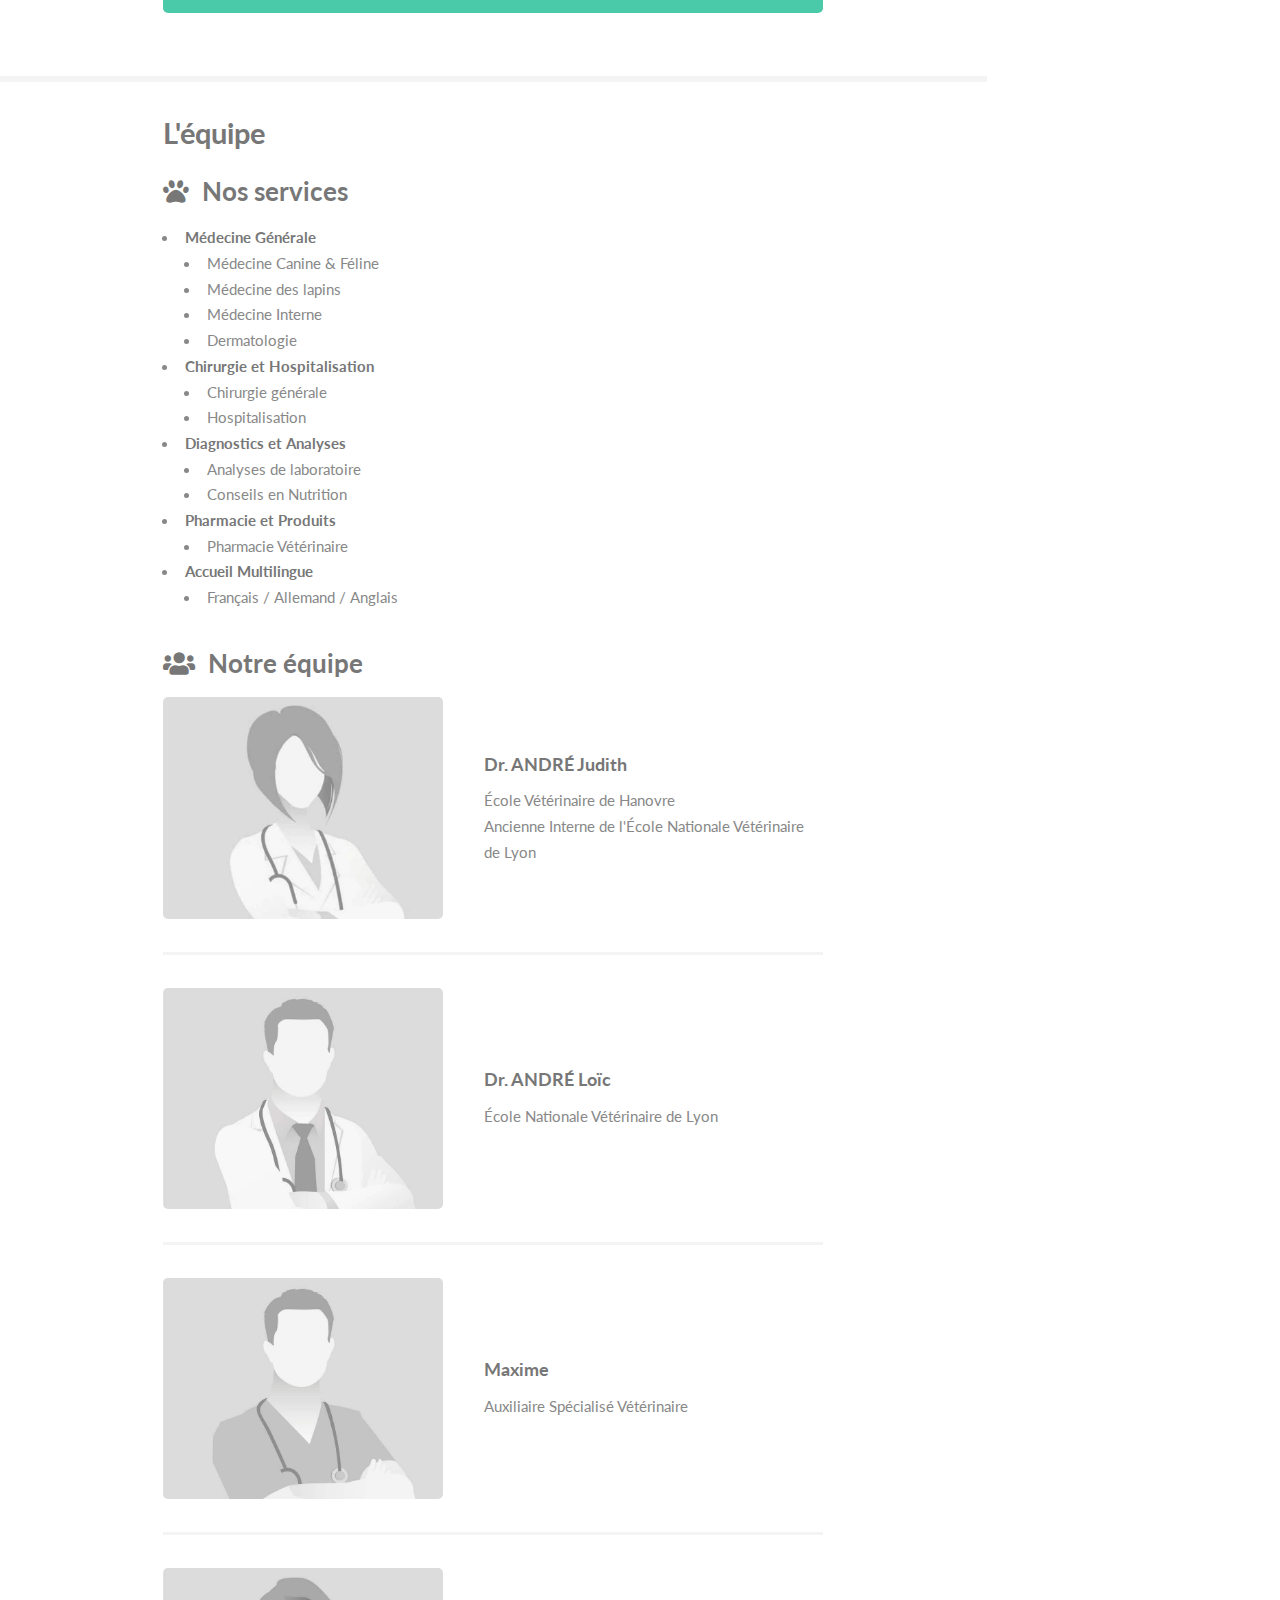
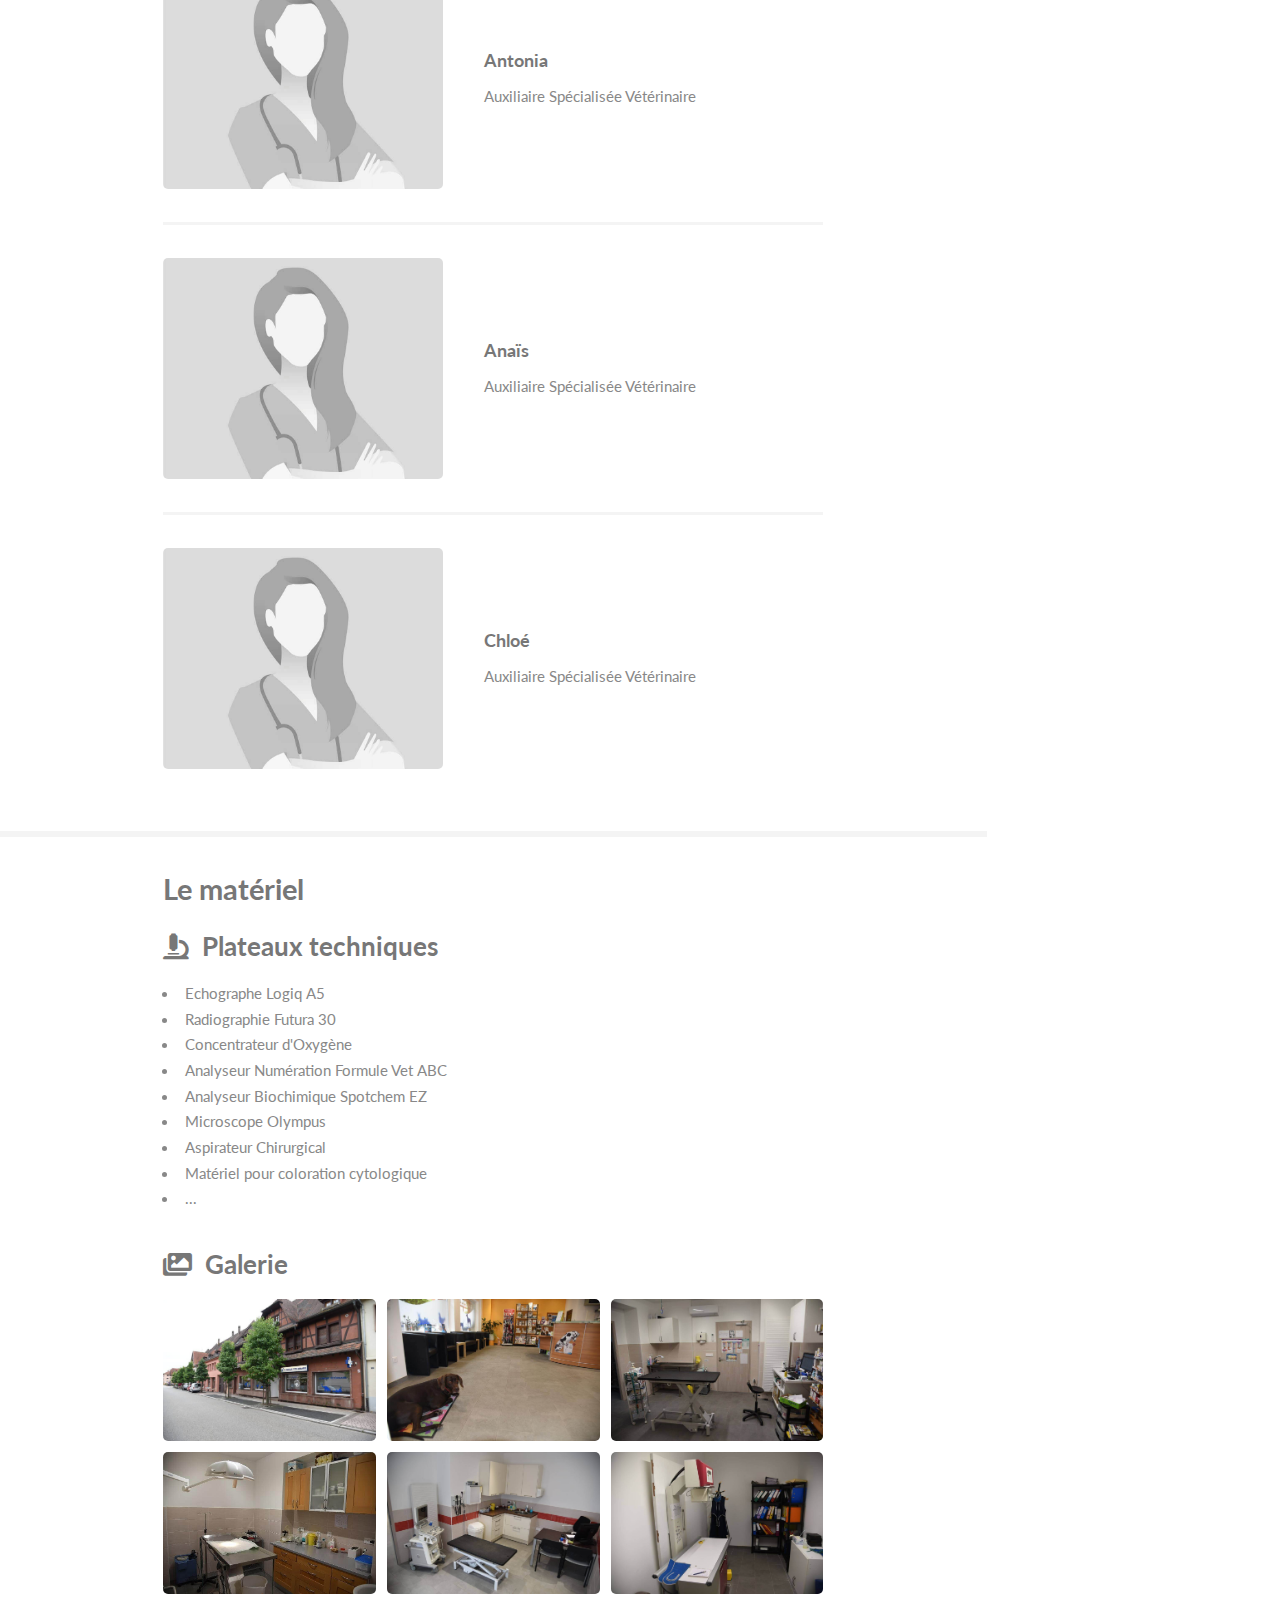
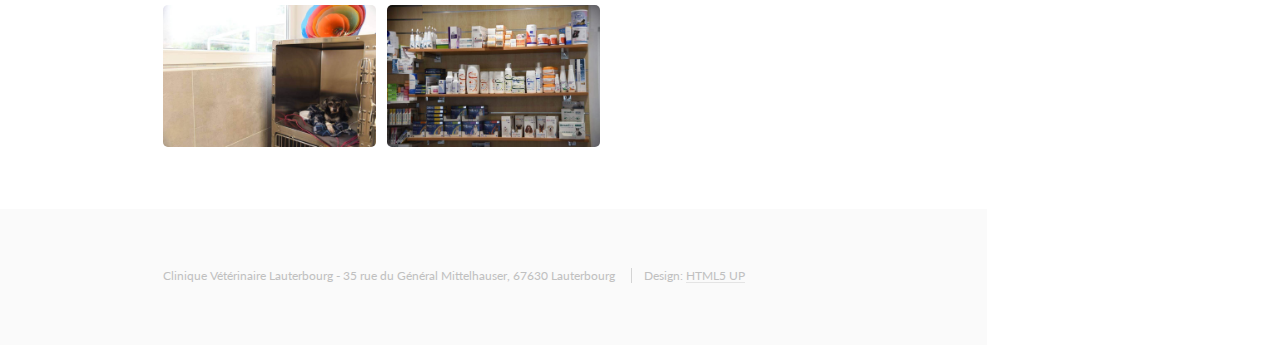
==== commit 506ffc12: "Change on call partner" ====
--- a/index.html
+++ b/index.html
@@ -76,9 +76,9 @@
 		</header>
 		<nav id="nav">
 			<ul>
-				<li><a href="#one" class="active">La clinique</a></li>
-				<li><a href="#two">L'équipe</a></li>
-				<li><a href="#three">Le matériel</a></li>
+				<li><a href="#clinique" class="active">La clinique</a></li>
+				<li><a href="#equipe">L'équipe</a></li>
+				<li><a href="#materiel">Le matériel</a></li>
 			</ul>
 		</nav>
 		<footer>
@@ -97,8 +97,8 @@
 		<!-- Main -->
 		<div id="main">
 
-			<!-- One -->
-			<section id="one">
+			<!-- Clinique -->
+			<section id="clinique">
 				<div class="image main" data-position="center">
 					<img src="/images/banner.jpg" alt="Vue extérieure de la clinique vétérinaire" />
 				</div>
@@ -125,8 +125,9 @@
 						<li><b>et le samedi :</b> de 8h à 12h.</li>
 					</ul>
 					<blockquote><b>En cas d'urgence</b>, vous pouvez joindre le vétérinaire de garde au <a
-							href="tel:+334972748280">(+49) 0 72 74 - 82 80</a> <br>
-						Adresse : Konrad-Adenauer-Strasse 33, 76726 Germersheim (Allemagne).</blockquote>
+							href="tel:+49724377977">(+49) 07243 77 9 77</a> <br>
+						Adresse : Hertzstraße 25, 76275 Ettlingen (Allemagne).<br>
+						<a href="https://www.kleintierklinik-ettlingen.de/">Clinique vétérinaire d'Ettlingen</a></blockquote>
 
 					<h3 class="icon solid fa-address-card">Nous contacter</h3>
 					<ul>
@@ -156,8 +157,8 @@
 				</div>
 			</section>
 
-			<!-- Two -->
-			<section id="two">
+			<!-- Equipe -->
+			<section id="equipe">
 				<div class="container">
 					<h2>L'équipe</h2>
 
@@ -248,8 +249,8 @@
 				</div>
 			</section>
 
-			<!-- Three -->
-			<section id="three">
+			<!-- Materiel -->
+			<section id="materiel">
 				<div class="container">
 					<h2>Le matériel</h2>
 
